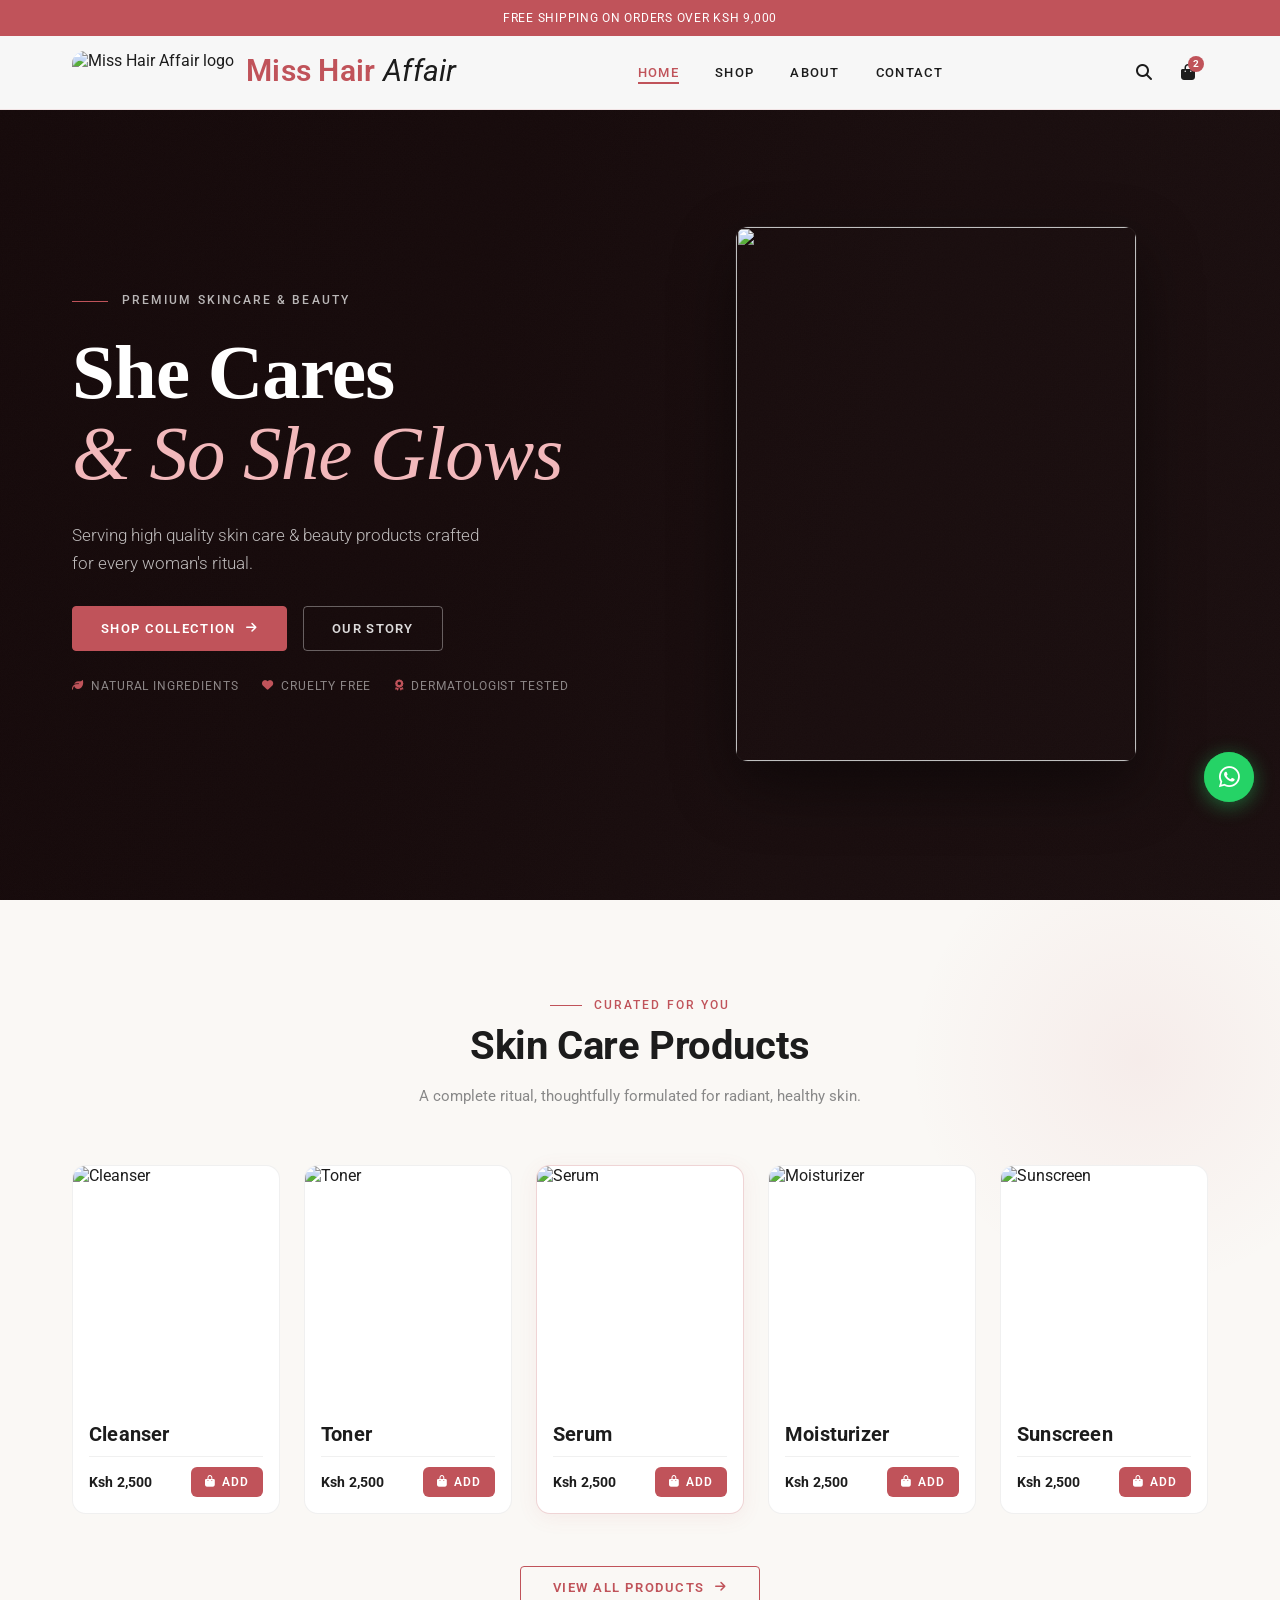
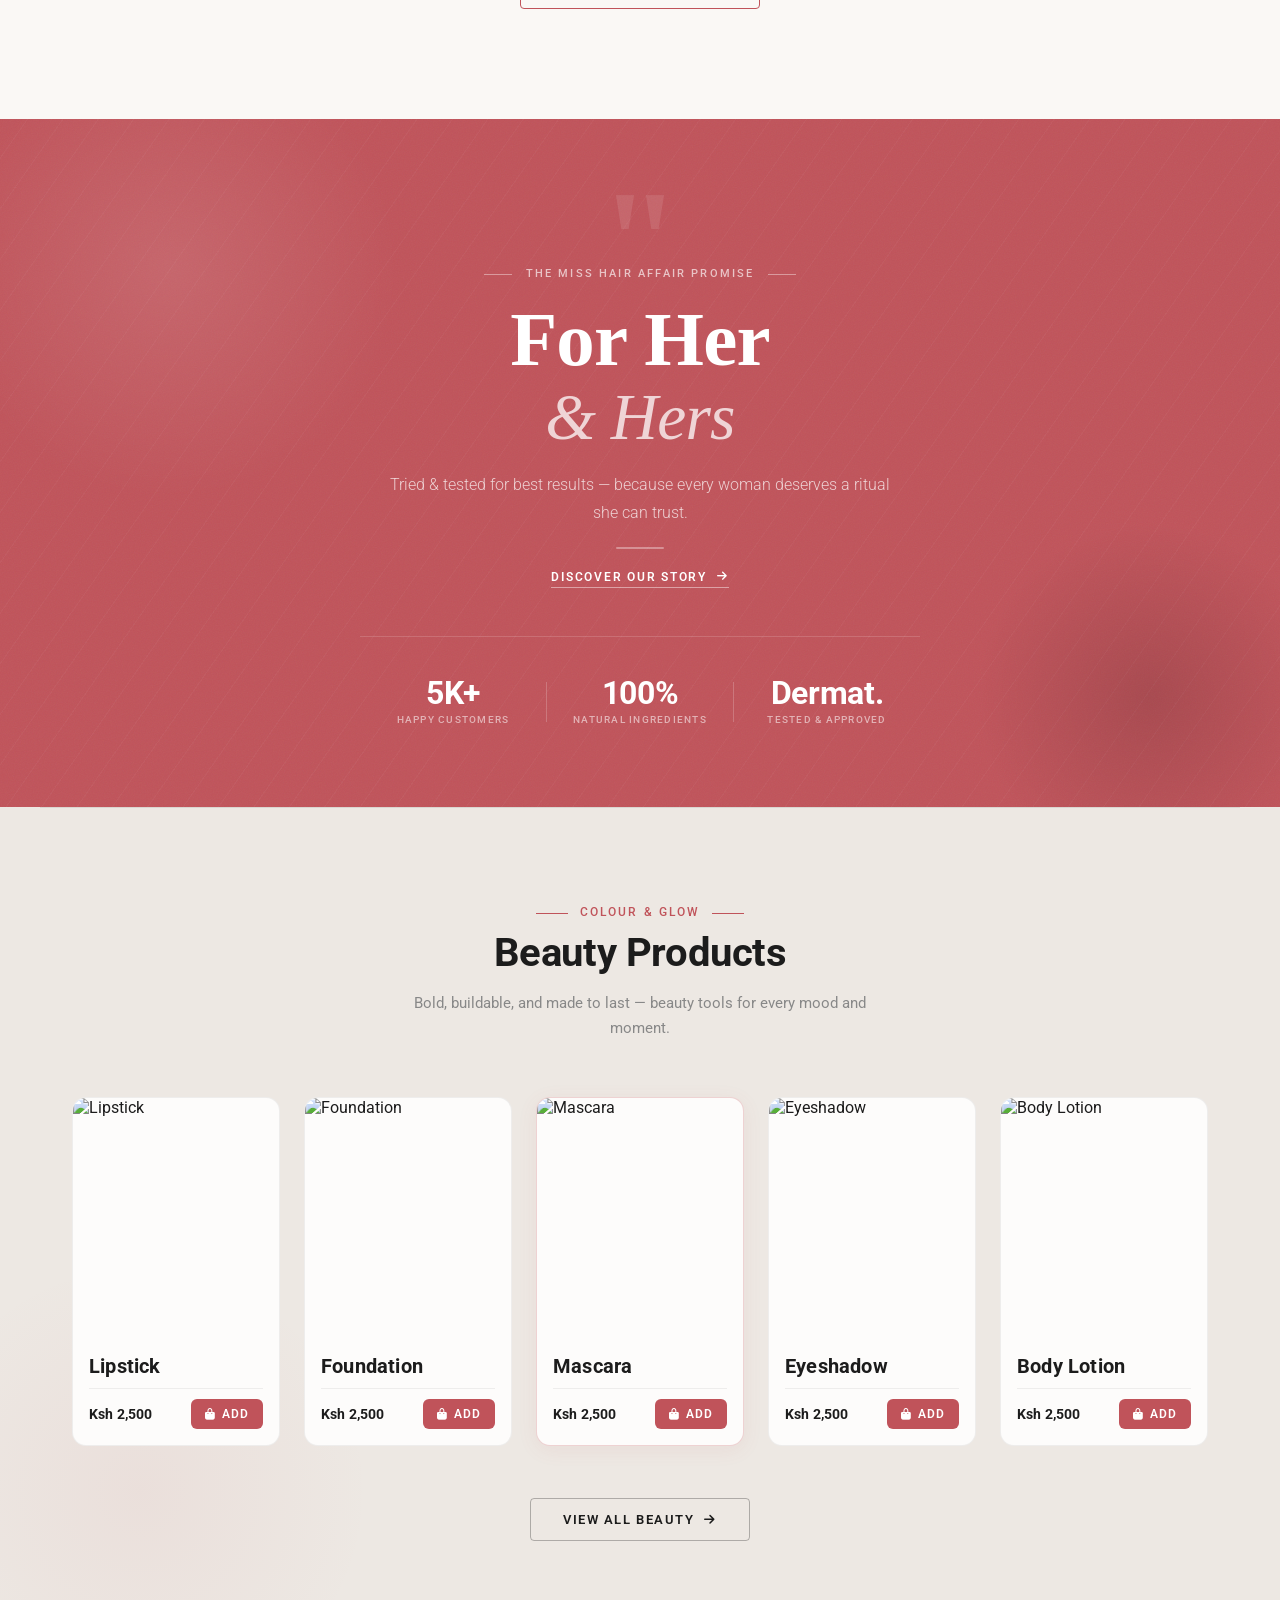
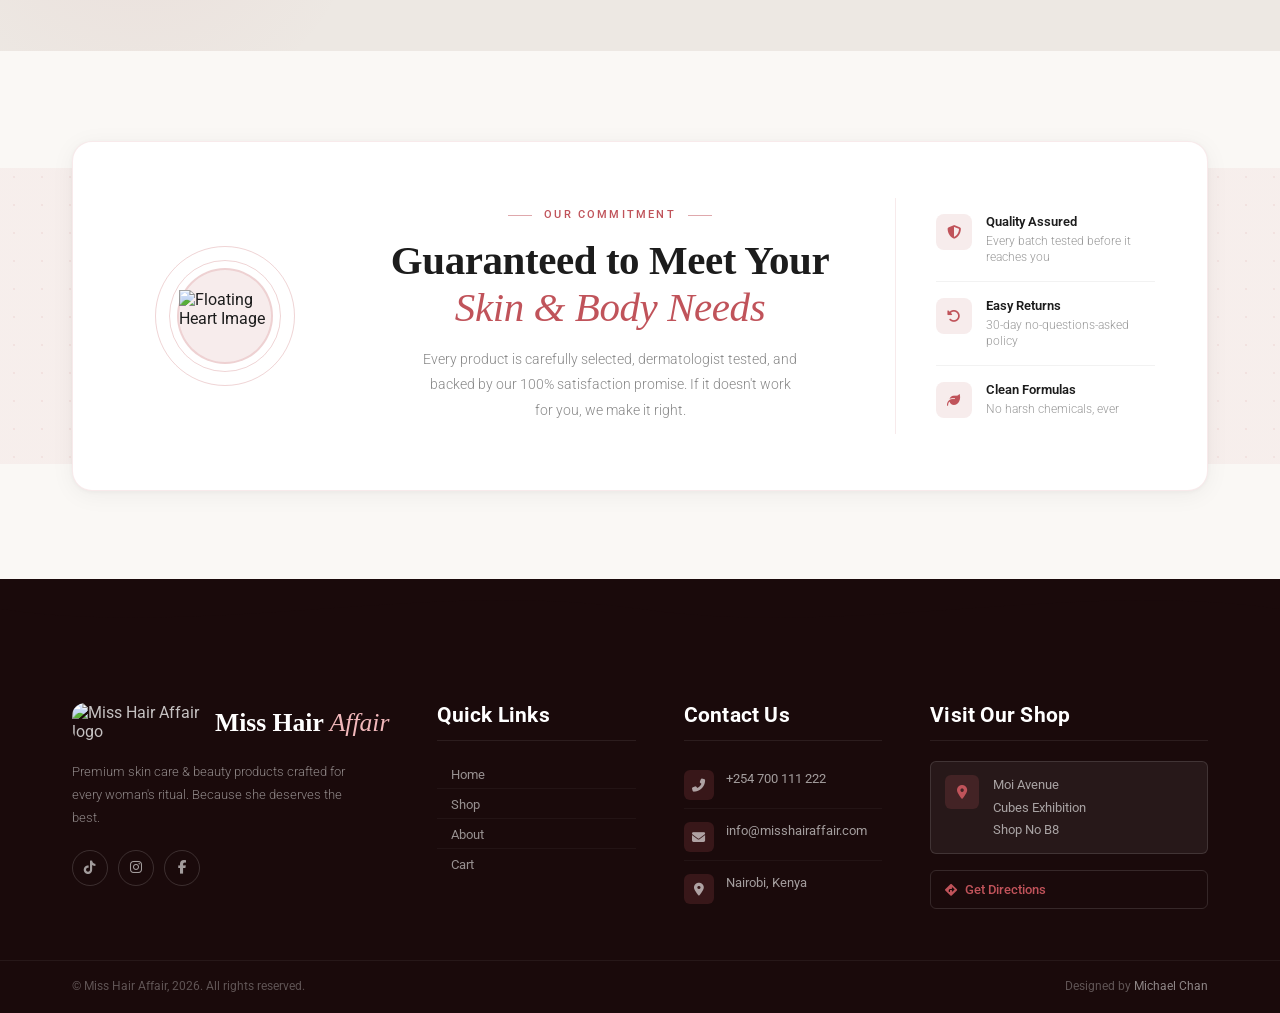
==== index.html @ 87bad4d5 "Add files via upload" ====
<!DOCTYPE html>
<html lang = "en">
	<head>
		<title> Miss Hair Affair </title>

		<meta charset = "UTF-8" />
		<meta name = "author" content = "Michael Chan" /> <!--date of creation; Mon, May 18, 2026-->
		<meta name = "viewport" content = "width=device-width,initial-scale=1,shrink-to-fit=no" />

		<!--browser icon-->
		<link	rel = "icon" 
				href = 'data:image/svg+xml,<svg xmlns="http://www.w3.org/2000/svg" viewBox="0 0 100 100"><text y=".9em" font-size="90">👸</text></svg>' />

		<!--custom css-->
		<link rel = "stylesheet" href = "css/style.css" />

		<!--font awesome link-->
        <link rel = "stylesheet" href = "https://cdnjs.cloudflare.com/ajax/libs/font-awesome/6.7.2/css/all.min.css" />

		<!--google font, Roboto-->
		<link rel = "preconnect" href = "https://fonts.googleapis.com" />
		<link rel = "preconnect" href = "https://fonts.gstatic.com" crossorigin />
		<link href = "https://fonts.googleapis.com/css2?family=Roboto:ital,wght@0,100..900;1,100..900&display=swap" rel = "stylesheet" />
	</head>

	<body>

		<!--header-->
    	<section class = "header" id = "site-header">
    		<!--announcement bar-->
      		<div class = "header-announcement">
        		<p> Free shipping on orders over Ksh 9,000 </p>
      		</div>
      		

      		<div class = "container">
        		<header class = "header-inner">

        			<!--logo-->
		          	<a href = "index.html" class = "logo" aria-label = "Miss Hair Affair — Home">
		            	<img src = "images/logo.jpg" alt = "Miss Hair Affair logo" class = "logo-img" />
		            	<span class = "logo-wordmark"> Miss Hair <em> Affair </em> </span>
		          	</a>
		          	<!--logo end-->

		          	<!--primary nav-->
		          	<nav class = "nav" id = "main-nav" aria-label = "Main navigation">
		          		<button class = "nav-close" id = "nav-close" aria-label = "Close menu">
							<i class = "fas fa-times"></i>
						</button>

		            	<a href = "index.html" class = "nav-link is-active"> Home </a>
		            	<a href = "shop.html" class = "nav-link"> Shop </a>
		            	<a href = "about.html" class = "nav-link"> About </a>
		            	<a href = "contact.html" class = "nav-link"> Contact </a>
		          	</nav>
		          	<!--primary nav end-->

		          	<!--actions-->
		          	<div class = "header-actions">
		            	<!--search toggle-->
		            	<button	class = "icon-btn search-toggle" 
		            			id = "search-toggle" 
		            			aria-label = "Open search" 
		            			aria-expanded = "false">
		              			<i class = "fas fa-search" id = "search-icon"></i>
		            	</button>

		            	<!--cart count-->
			            <a 	href = "cart.html" 
			            	class = "icon-btn cart-btn" 
			            	aria-label = "Shopping cart, 2 items">
			              	<i class = "fas fa-shopping-bag"></i>
			              	<span class = "cart-badge" aria-hidden = "true"> 2 </span>
			            </a>

			            <!--hamburger (mobile)-->
			            <button		class = "hamburger" 
			            			id = "hamburger" 
			            			aria-label = "Open menu" 
			            			aria-expanded = "false" 
			            			aria-controls = "main-nav">
			              		<span class = "hamburger-bar"></span>
			              		<span class = "hamburger-bar"></span>
			              		<span class = "hamburger-bar"></span>
			            </button>
		          	</div>
		          	<!--actions end-->

        		</header>
        	</div>

        	<!--search bar — slides down under the header bar-->
	      	<div class = "search-bar" id = "search-bar" aria-hidden = "true">
	        	<div class = "container">
	          		<div class = "search-bar--inner">
	            		<i class = "fas fa-search search-bar--icon"></i>
	            		
	            		<input	type = "search"
	              				id = "search-input"
	              				class = "search-bar--input"
	              				placeholder = "Search for products . . ."
	              				autocomplete = "off"
	              				aria-label = "Search products" />
	            		
	            		<button class = "search-bar--close" id = "search-close" aria-label = "Close search">
	              			<i class = "fas fa-times"></i>
	            		</button>
	          		</div>
	        	</div>
	      	</div>

      	</section>
      	<!--header end-->

      	<!--overlay for mobile nav-->
    	<div class = "nav-overlay" id = "nav-overlay" aria-hidden = "true"></div>

    	<!--banner-->
		<section class = "banner" aria-label = "Hero banner">
			
			<!--decorative background layers-->
		  	<div class = "banner-bg">
		    	<div class = "banner-bg-image" style = "background-image: url('../images/banner.jpg');"> </div>
		    	<div class = "banner-bg-overlay"></div>
		    	<div class = "banner-bg-grain"></div>
		  	</div>
		  	<!--decorative background layers end-->

		  	<div class = "container">
		    	<div class = "banner-inner">

		    		<!--text column-->
			      	<div class = "banner-content">

			      		<!--eyebrow label-->
			        	<p class = "banner-eyebrow">
			          		<span class = "banner-eyebrow-line"></span>
			          		Premium Skincare & Beauty
			        	</p>

			        	<!--main headline-->
			        	<h1 class = "banner-headline">
			          		<span class = "banner-headline-line"> She Cares </span>
			          		<em class = "banner-headline-line banner-headline-accent"> &amp; So She Glows </em>
			        	</h1>

			        	<!--sub-copy-->
			        	<p class = "banner-sub">
			          		Serving high quality skin care &amp; beauty products crafted for every woman's ritual.
			        	</p>

			        	<!--CTAs-->
				        <div class = "banner-actions">
				          	<a href = "shop.html" class = "btn btn--primary">
				            	Shop Collection
				            	<i class = "fas fa-arrow-right btn-icon"></i>
				          	</a>

				          	<a href = "about.html" class = "btn btn--ghost"> Our Story </a>
				        </div>

				        <!--trust strip-->
				        <div class = "banner-trust">
				          	<span> <i class = "fas fa-leaf"></i> Natural Ingredients </span>
				          	<span> <i class = "fas fa-heart"></i> Cruelty Free </span>
				          	<span> <i class = "fas fa-award"></i> Dermatologist Tested </span>
				        </div>

			      	</div>
			      	<!--text column end-->

			      	<!--image card column (decorative, hidden at small breakpoints)-->
			      	<div class = "banner-visual" aria-hidden = "true">
			        	<div class = "banner-image-card">
				          	<img src = "images/banner.jpg" alt = "" class = "banner-image-card-img" />
			        	</div>
			      	</div>
			      	<!--image card column end-->

		    	</div>
		    </div>

		</section>
		<!--banner end-->

		<!--skin care-->
		<section class = "skin-care">
		  	<div class = "container">

		  		<!--section header-->
		    	<div class = "section-header">
		      		<p class = "section-eyebrow">
		        		<span class = "section-eyebrow-line"></span>
		        		Curated for You
		      		</p>
		      		<h2 class = "section-title"> Skin Care Products </h2>
		      		<p class = "section-sub"> A complete ritual, thoughtfully formulated for radiant, healthy skin. </p>
		    	</div>
		    	<!--section header end-->

		    	<!--product grid-->
			    <div class = "skin-care-grid">

			    	<!--product 1-->
			    	<article class = "product-card">
			        	<div class = "product-card-image-wrap">
			          		<img src = "images/skin-care/cleanser.jpg" alt = "Cleanser" class = "product-card-img" loading = "lazy" />
			        	</div>

			        	<div class = "product-card-body">
			          		<h3 class = "product-card-name"> Cleanser </h3>
			          
			          		<div class = "product-card-footer">
			            		<span class = "product-card-price"> Ksh 2,500 </span>
			            		<button class = "product-card-add" aria-label = "Add Cleanser to cart">
			              			<i class = "fas fa-shopping-bag"></i>
			              			<span> Add </span>
			            		</button>
			          		</div>
			        	</div>
			      	</article>

			      	<!--product 2-->
			      	<article class = "product-card">
				        <div class = "product-card-image-wrap">
				          	<img src = "images/skin-care/toner.jpg" alt = "Toner" class = "product-card-img" loading = "lazy" />
				        </div>

				        <div class = "product-card-body"> 
				          	<h3 class = "product-card-name"> Toner </h3>
				          
				          	<div class = "product-card-footer">
				            	<span class = "product-card-price"> Ksh 2,500 </span>
				            	<button class = "product-card-add" aria-label = "Add Toner to cart">
				              		<i class = "fas fa-shopping-bag"></i>
				              		<span> Add </span>
				            	</button>
				          	</div>

				        </div>
			      	</article>

			      	<!--product 3-->
			      	<article class = "product-card product-card--featured">
				        <div class = "product-card-image-wrap">
				          	<img src = "images/skin-care/serum.jpg" alt = "Serum" class = "product-card-img" loading = "lazy" />
				        </div>
			        
				        <div class = "product-card-body">
				          	<h3 class = "product-card-name"> Serum </h3>
				          
				          	<div class = "product-card-footer">
				            	<span class = "product-card-price"> Ksh 2,500 </span>
				            	<button class = "product-card-add" aria-label = "Add Serum to cart">
				              		<i class = "fas fa-shopping-bag"></i>
				              		<span> Add </span>
				            	</button>
				          	</div>
				        </div>
			      	</article>

			      	<!--product 4-->
			      	<article class = "product-card">
				        <div class = "product-card-image-wrap">
				          	<img	src = "images/skin-care/moisturizer-2.jpg" 
				          			alt = "Moisturizer" 
				          			class = "product-card-img" 
				          			loading = "lazy" />
				        </div>
			        
				        <div class = "product-card-body">
				          	<h3 class = "product-card-name"> Moisturizer </h3>
				          
				          	<div class = "product-card-footer">
				            	<span class = "product-card-price"> Ksh 2,500 </span>
				            	<button class = "product-card-add" aria-label = "Add Moisturizer to cart">
				              		<i class = "fas fa-shopping-bag"></i>
				              		<span> Add </span>
				            	</button>
				          	</div>
				        </div>
			      	</article>

			      	<!--product 5-->
			      	<article class = "product-card">
				        <div class = "product-card-image-wrap">
				          	<img src = "images/skin-care/sunscreen.jpg" alt = "Sunscreen" class = "product-card-img" loading = "lazy" />
				        </div>
			        
				        <div class = "product-card-body">
				          	<h3 class = "product-card-name"> Sunscreen </h3>
				          
				          	<div class = "product-card-footer">
				            	<span class = "product-card-price"> Ksh 2,500 </span>
				            	<button class = "product-card-add" aria-label = "Add Sunscreen to cart">
				              		<i class = "fas fa-shopping-bag"></i>
				              		<span> Add </span>
				            	</button>
				          	</div>
				        </div>
			      	</article>

			    </div>
			    <!--product grid end-->

			    <!--view all CTA-->
			    <div class = "skin-care-footer">
			      	<a href = "shop.html" class = "btn-outline">
			        	View All Products
			        	<i class = "fas fa-arrow-right"></i>
			      	</a>
			    </div>

		  	</div>
		</section>
		<!--skin care end-->

		<!--campaign-->
		<section class = "campaign" aria-label = "Campaign strip">

			<!--decorative layers-->
		  	<div class = "campaign-bg" aria-hidden = "true">
		    	<div class = "campaign-bg-grain"></div>
		    	<div class = "campaign-bg-lines"></div>
		  	</div>
		  	<!--decorative layers end-->

		  	<div class = "container">
		    	<div class = "campaign-inner">

		    		<!--left decorative quote mark-->
			      	<span class = "campaign-mark" aria-hidden = "true">"</span>

			      	<!--centre content-->
			      	<div class = "campaign-content">
			        	<p class = "campaign-eyebrow">
			          		<span class = "campaign-eyebrow-dash"></span>
			          		The Miss Hair Affair Promise
			          		<span class = "campaign-eyebrow-dash"></span>
			        	</p>

			        	<h2 class = "campaign-headline">
			          		For Her <em> &amp; Hers </em>
			        	</h2>

			        	<p class = "campaign-sub">
			          		Tried &amp; tested for best results — because every woman deserves a ritual she can trust.
			        	</p>
			        
			        	<div class = "campaign-divider" aria-hidden = "true"></div>
			        	
			        	<a href = "about.html" class = "campaign-cta">
			          		Discover Our Story
			          		<i class = "fas fa-arrow-right"></i>
			        	</a>
			      	</div>

			      	<!--stat pills-->
			      	<div class = "campaign-stats" aria-label = "Brand highlights">
			        	<div class = "campaign-stat">
			          		<strong> 5K+ </strong>
			          		<span> Happy Customers </span>
			        	</div>

			        	<div class = "campaign-stat-divider" aria-hidden = "true"></div>
			        
				        <div class = "campaign-stat">
				          	<strong> 100% </strong>
				          	<span> Natural Ingredients </span>
				        </div>

			        	<div class = "campaign-stat-divider" aria-hidden = "true"></div>
			        
				        <div class = "campaign-stat">
				          	<strong> Dermat. </strong>
				          	<span> Tested &amp; Approved </span>
				        </div>
			      	</div>

		    	</div>
		    </div>

		</section>
		<!--campaign end-->

		<!--beauty-->
		<section class = "beauty" aria-label = "Beauty products">
		  	<div class = "container">

		  		<!--section header-->
			    <div class = "section-header">
			      	<p class = "section-eyebrow">
			        	<span class = "section-eyebrow-line"></span>
			        	Colour & Glow
			        	<span class = "section-eyebrow-line"></span>
			      	</p>
			      	<h2 class = "section-title"> Beauty Products </h2>
			      	<p class = "section-sub"> Bold, buildable, and made to last — beauty tools for every mood and moment. </p>
			    </div>
			    <!--section header end-->

			    <!--product grid-->
			    <div class = "beauty-grid">

			    	<!--product 1-->
			    	<article class = "product-card">
				        <div class = "product-card-image-wrap">
				          	<img src = "images/beauty/lipstick.png" alt = "Lipstick" class = "product-card-img" loading = "lazy" />
				        </div>
				        
				        <div class = "product-card-body">
				          	<h3 class = "product-card-name"> Lipstick </h3>
				          
				          	<div class = "product-card-footer">
				            	<span class = "product-card-price"> Ksh 2,500 </span>
				            	<button class = "product-card-add" aria-label = "Add Lipstick to cart">
				              		<i class = "fas fa-shopping-bag"></i>
				              		<span> Add </span>
				            	</button>
				          	</div>
				        </div>
			      	</article>

			      	<!--product 2-->
			      	<article class = "product-card">
						<div class = "product-card-image-wrap">
						  	<img src = "images/beauty/foundation.jpg" alt = "Foundation" class = "product-card-img" loading = "lazy" />
						</div>

						<div class = "product-card-body">
						  	<h3 class = "product-card-name"> Foundation </h3>
						  	
						  	<div class = "product-card-footer">
						    	<span class = "product-card-price"> Ksh 2,500 </span>
						    	<button class = "product-card-add" aria-label = "Add Foundation to cart">
						      		<i class = "fas fa-shopping-bag"></i>
						      		<span> Add </span>
						    	</button>
						  	</div>
						</div>
					</article>

					<!--product 3-->
					<article class = "product-card product-card--featured">
						<div class = "product-card-image-wrap">
						  	<img src = "images/beauty/mascara.jpg" alt = "Mascara" class = "product-card-img" loading = "lazy" />
						</div>

						<div class = "product-card-body">
						  	<h3 class = "product-card-name"> Mascara </h3>
						  
						  	<div class = "product-card-footer">
						    	<span class = "product-card-price"> Ksh 2,500 </span>
						    	<button class = "product-card-add" aria-label = "Add Mascara to cart">
						      		<i class = "fas fa-shopping-bag"></i>
						      		<span> Add </span>
						    	</button>
						  	</div>
						</div>
					</article>

					<!--product 4-->
					<article class = "product-card">
						<div class = "product-card-image-wrap">
						  	<img src = "images/beauty/eyeshadow.jpg" alt = "Eyeshadow" class = "product-card-img" loading = "lazy" />
						</div>

						<div class = "product-card-body">
						  	<h3 class="product-card-name">Eyeshadow</h3>
						  
						  	<div class = "product-card-footer">
						    	<span class = "product-card-price"> Ksh 2,500 </span>
						    	<button class = "product-card-add" aria-label = "Add Eyeshadow to cart">
						      		<i class = "fas fa-shopping-bag"></i>
						      		<span> Add </span>
						    	</button>
						  	</div>
						</div>
					</article>

					<!--product 5-->
					<article class = "product-card">
						<div class = "product-card-image-wrap">
						  	<img src = "images/beauty/lotion.jpg" alt = "Body Lotion" class = "product-card-img" loading = "lazy" />
						</div>

						<div class = "product-card-body">
						  	<h3 class = "product-card-name"> Body Lotion </h3>
						  
						  	<div class = "product-card-footer">
						    	<span class = "product-card-price"> Ksh 2,500 </span>
						    	<button class = "product-card-add" aria-label = "Add Body Lotion to cart">
						      		<i class = "fas fa-shopping-bag"></i>
						      		<span> Add </span>
						    	</button>
						  	</div>
						</div>
					</article>

			    </div>
			    <!--product grid end-->

			    <!--view all CTA-->
			    <div class = "beauty-footer">
			      	<a href = "shop.html" class = "btn-outline btn-outline--dark">
			        	View All Beauty
			        	<i class = "fas fa-arrow-right"></i>
			      	</a>
			    </div>

		  	</div>
		</section>
		<!--beauty end-->

		<!--guarantee-->
		<section class = "guarantee" aria-label = "Our guarantee">

			<!--decorative background-->
		  	<div class = "guarantee-bg" aria-hidden = "true"></div>

		  	<div class = "container">
			    <div class = "guarantee-inner">

			    	<!--left: icon badge-->
			      	<div class = "guarantee-badge" aria-hidden = "true">
			        	<div class = "guarantee-badge-ring guarantee-badge-ring--outer"></div>
			        	<div class = "guarantee-badge-ring guarantee-badge-ring--inner"></div>
			        	<div class = "guarantee-badge-icon">
			          		<img src = "images/heart.png" alt = "Floating Heart Image" />
			        	</div>
			      	</div>

			      	<!--centre: main promise-->
			      	<div class = "guarantee-content">
				        <p class = "guarantee-eyebrow">
				          	<span class = "guarantee-eyebrow-dash"></span>
				          	Our Commitment
				          	<span class = "guarantee-eyebrow-dash"></span>
				        </p>
				        <h2 class = "guarantee-headline">
				          	Guaranteed to Meet Your <br />
				          	<em> Skin &amp; Body Needs </em>
				        </h2>
				        <p class = "guarantee-sub">
				          	Every product is carefully selected, dermatologist tested, and backed by our
				          	100% satisfaction promise. If it doesn't work for you, we make it right.
				        </p>
			      	</div>

			      	<!--right: trust pillars-->
			      	<div class = "guarantee-pillars" aria-label = "Guarantee pillars">
				        <div class = "guarantee-pillar">
				          	<div class = "guarantee-pillar-icon">
				            	<i class = "fas fa-shield-alt"></i>
				          	</div>
				          
				          	<div class = "guarantee-pillar-text">
				            	<strong> Quality Assured </strong>
				            	<span> Every batch tested before it reaches you </span>
				          	</div>
				        </div>

				        <div class = "guarantee-pillar">
				          	<div class = "guarantee-pillar-icon">
				            	<i class = "fas fa-undo-alt"></i>
				          	</div>
				          
				          	<div class = "guarantee-pillar-text">
				            	<strong> Easy Returns </strong>
				            	<span> 30-day no-questions-asked policy </span>
				          	</div>
				        </div>

				        <div class = "guarantee-pillar">
				          	<div class = "guarantee-pillar-icon">
				            	<i class = "fas fa-leaf"></i>
				          	</div>
				          
				          	<div class = "guarantee-pillar-text">
				            	<strong> Clean Formulas </strong>
				            	<span> No harsh chemicals, ever </span>
				          	</div>
				        </div>
			      	</div>

			    </div>
			</div>

		</section>
		<!--guarantee end-->

		<!--footer-->
		<footer class = "footer" aria-label = "Site footer">

			<!--top wave divider-->
		  	<div class = "footer-wave" aria-hidden = "true">
		    	<svg 	viewBox = "0 0 1440 60" 
		    			preserveAspectRatio = "none" 
		    			xmlns = "http://www.w3.org/2000/svg">
		      		<path d = "M0,30 C240,60 480,0 720,30 C960,60 1200,0 1440,30 L1440,60 L0,60 Z" fill = "#1a0a0b" />
		    	</svg>
		  	</div>

		  	<!--footer main-->
		  	<div class = "footer-main">
		    	<div class = "container">
		      		<div class = "footer-grid">

		      			<!--column 1: brand-->
				        <div class = "footer-col footer-col--brand">
				          	<a href = "index.html" class = "footer-logo" aria-label = "Miss Hair Affair — Home">
				            	<img src = "images/logo.jpg" alt = "Miss Hair Affair logo" class = "footer-logo-img" />
				            	<span class = "footer-logo-wordmark"> Miss Hair <em> Affair </em> </span>
				          	</a>

				          	<p class = "footer-brand-desc">
				            	Premium skin care &amp; beauty products crafted for every woman's ritual. Because she deserves the best.
				          	</p>

				          	<!--social icons-->
				          	<div class = "footer-socials" aria-label = "Social media links">
				            	<a href = "" class = "footer-social-btn" aria-label = "TikTok">
				              		<i class = "fab fa-tiktok"></i>
				            	</a>
				            	<a href = "" class = "footer-social-btn" aria-label = "Instagram">
				              		<i class = "fab fa-instagram"></i>
				            	</a>
				            	<a href = "" class = "footer-social-btn" aria-label = "Facebook">
				              		<i class = "fab fa-facebook-f"></i>
				            	</a>
				          	</div>
				        </div>

				        <!--column 2: quick links-->
				        <div class = "footer-col">
				          	<h3 class = "footer-col-title"> Quick Links </h3>
				          
				          	<nav class = "footer-links" aria-label = "Footer navigation">
					            <a href = "index.html" class = "footer-link">
					              	<i class = "fas fa-chevron-right"></i> Home
					            </a>
					            <a href = "shop.html" class = "footer-link">
					              	<i class = "fas fa-chevron-right"></i> Shop
					            </a>
					            <a href = "about.html" class = "footer-link">
					              	<i class = "fas fa-chevron-right"></i> About
					            </a>
					            <a href = "cart.html" class = "footer-link">
					              	<i class = "fas fa-chevron-right"></i> Cart
					            </a>
				          	</nav>
				        </div>

				        <!--column 3: contact-->
				        <div class = "footer-col">
				          	<h3 class = "footer-col-title"> Contact Us </h3>
				          
				          	<ul class = "footer-contact" aria-label = "Contact details">
				            	<li class = "footer-contact-item">
				              		<span class = "footer-contact-icon" aria-hidden = "true">
				                		<i class = "fas fa-phone-alt"></i>
				              		</span>
				              		<a href = "tel:+254700111222"> +254 700 111 222 </a>
				            	</li>

				            	<li class = "footer-contact-item">
				              		<span class = "footer-contact-icon" aria-hidden = "true">
				                		<i class = "fas fa-envelope"></i>
				              		</span>
				              		<a href = "mailto:info@misshairaffair.com"> info@misshairaffair.com </a>
				            	</li>

				            	<li class = "footer-contact-item">
				              		<span class = "footer-contact-icon" aria-hidden = "true">
				                		<i class = "fas fa-map-marker-alt"></i>
				              		</span>
				              		<span> Nairobi, Kenya </span>
				            	</li>
				          	</ul>
				        </div>

				        <!--column 4: visit our shop-->
						<div class = "footer-col">
						  	<h3 class = "footer-col-title"> Visit Our Shop </h3>

						  	<div class = "footer-location">
						    	<span class = "footer-location-icon" aria-hidden = "true">
						      		<i class = "fas fa-map-marker-alt"></i>
						    	</span>

						    	<address class = "footer-location-address">
						      		Moi Avenue<br />
						      		Cubes Exhibition<br />
						      		Shop No B8
						    	</address>
						  	</div>

						  	<a	href = "https://maps.google.com/?q=Cubes+Exhibition+Moi+Avenue+Nairobi"
						    	class = "footer-location-link"
						    	target = "_blank"
						    	rel = "noopener noreferrer">
						    	<i class = "fas fa-directions"></i> Get Directions
						  	</a>
						</div>

		      		</div>
		      	</div>
		    </div>
		    <!--footer main end-->

		    <!--bottom bar-->
		  	<div class = "footer-bottom">
			    <div class = "container">
			      	<div class = "footer-bottom-inner">
			        	<p class = "footer-copy">
			          		&copy; Miss Hair Affair, <span id = "year"></span>. All rights reserved.
			        	</p>
			        	
			        	<p class = "footer-designer">
			          		Designed by <a href = ""> Michael Chan </a>
			        	</p>
			      	</div>
			    </div>
		  	</div>

		</footer>
		<!--footer end-->

		<!--whatsapp chat-->
		<a	href = "https://wa.me/254700111222"
			class = "whatsapp-btn"
			id = "whatsappBtn"
			target = "_blank"
			rel = "noopener noreferrer"
			aria-label = "Chat with us on WhatsApp"
			title = "Chat on WhatsApp">
			<i class = "fab fa-whatsapp"></i>
		</a>

		<!--back to top-->
		<button class = "back-to-top" id = "backToTop" aria-label = "Back to top" title = "Back to top">
		  	<i class = "fas fa-chevron-up"></i>
		  	<svg 	class = "back-to-top-ring" 
		  			viewBox = "0 0 44 44" 
		  			aria-hidden="true">
		    		<circle cx = "22" cy = "22" r = "20" />
		  	</svg>
		</button>

		<!--javascript-->
		<script src = "js/script.js"></script>
		<!--javascript end-->

	</body>
</html>
---- css/style.css ----
/*

Theme: Miss Hair Affair;
Author: Michael Chan;
Date of Creation: Mon, May 18, 2026;

*/

/* all pages */

:root
{
	/* brand colors */
    --clr-rose:        #C0535A;      /* primary accent */
	--clr-rose-deep:   #8B2E34;      /* hover / dark variant */
	--clr-rose-blush:  #F7ECEC;      /* soft tint */
	--clr-cream:       #FAF8F5;      /* page background */
	--clr-dark:        #1C1C1C;      /* primary text */
	--clr-mid:         #6B6B6B;      /* secondary text */
	--clr-white:       #FFFFFF;

	/* header */
	--header-announcement-h: 36px;
	--header-bar-h:           72px;
	--header-total-h:         calc(var(--header-announcement-h) + var(--header-bar-h));

	/* layout */
	--container-max:   1200px;
	--radius:          6px;

	/* typography */
	--font-body:    "Roboto", system-ui, sans-serif;

	/* transitions */
	--ease: cubic-bezier(.4, 0, .2, 1);
}

*, *::before, *::after 
{
  	margin: 0;
  	padding: 0;
  	box-sizing: border-box;
}

html 
{
	scroll-behavior: smooth;
  	font-size: 16px;
}

body 
{
  	font-family: var(--font-body);
  	background: var(--clr-cream);
  	color: var(--clr-dark);
  	-webkit-font-smoothing: antialiased;
  	min-height: 100vh;
}

body.no-scroll 
{ 
	overflow: hidden; 
}

a 
{ 
	text-decoration: none; 
	color: inherit; 
}

button 
{ 
	background: none; 
	border: none; 
	cursor: pointer; 
}

img 
{ 
	display: block; 
	max-width: 100%; 
}

.container 
{
  	max-width: var(--container-max);
  	margin: 0 auto;
  	padding: 0 32px;
  	width: 100%;
}

p
{
    max-width: 1000px;
    text-align: left;
    margin: 10px auto;
    line-height: 1.7;
}

/* all pages end */

/* announcement bar */

.header-announcement 
{
  	background: var(--clr-rose);
  	color: var(--clr-white);
  	height: var(--header-announcement-h);
  	display: flex;
  	align-items: center;
  	justify-content: center;
  	overflow: hidden;
  	transition: height .35s var(--ease), opacity .35s var(--ease);
}

.header-announcement p 
{
  	font-family: var(--font-body);
  	font-size: .78rem;
  	font-weight: 400;
  	letter-spacing: .06em;
  	text-transform: uppercase;
  	text-align: center;
  	margin: 0;
  	max-width: 100%;
  	line-height: 1;
}

.header-announcement strong 
{
  	font-weight: 600;
  	letter-spacing: .08em;
}

/* announcement bar end */

/* header */

.header 
{
  	position: fixed;
  	top: 0;
  	left: 0;
  	width: 100%;
  	z-index: 100;
  	background: rgba(255, 255, 255, .97);
  	backdrop-filter: blur(12px);
  	-webkit-backdrop-filter: blur(12px);
  	border-bottom: 1px solid rgba(192, 83, 90, .12);
  	transition: box-shadow .35s var(--ease), background .35s var(--ease);
}

/* scrolled state — shrink announcement bar, deepen shadow */
.header--scrolled .header-announcement 
{
  	height: 0;
  	opacity: 0;
  	pointer-events: none;
}

.header--scrolled 
{
  	box-shadow: 0 4px 32px rgba(0, 0, 0, .08);
  	background: rgba(255, 255, 255, .98);
}

/* header inner */
.header-inner 
{
  	display: flex;
  	align-items: center;
  	justify-content: space-between;
  	height: var(--header-bar-h);
  	gap: 24px;
}

/* logo */
.logo 
{
  	display: flex;
  	align-items: center;
  	gap: 12px;
  	flex-shrink: 0;
  	transition: opacity .2s;
}

.logo:hover 
{ 
	opacity: .82; 
}

.logo-img 
{
  	height: 42px;
  	width: auto;
  	object-fit: contain;
  	border-radius: 13px;
}

.logo-wordmark 
{
  	font-size: 1.85rem;
  	font-weight: 600;
  	color: var(--clr-rose);
  	letter-spacing: .01em;
  	line-height: 1;
  	white-space: nowrap;
}

.logo-wordmark em 
{
  	font-style: italic;
  	font-weight: 400;
  	color: var(--clr-dark);
}

/* primary nav */
.nav 
{
  	display: flex;
  	align-items: center;
  	gap: 8px;
}

.nav-link 
{
  	font-family: var(--font-body);
  	font-size: .82rem;
  	font-weight: 500;
  	letter-spacing: .1em;
  	text-transform: uppercase;
  	color: var(--clr-dark);
  	padding: 6px 14px;
  	border-radius: var(--radius);
  	position: relative;
  	transition: color .2s var(--ease), background .2s var(--ease);
}

/* animated underline */
.nav-link::after 
{
  	content: "";
  	position: absolute;
  	bottom: 2px;
  	left: 14px;
  	right: 14px;
  	height: 1.5px;
  	background: var(--clr-rose);
  	transform: scaleX(0);
  	transform-origin: left;
  	transition: transform .25s var(--ease);
}

.nav-link:hover 
{
  	color: var(--clr-rose);
}

.nav-link:hover::after 
{
  	transform: scaleX(1);
}

.nav-close
{
    display: none;
}

.nav-link.is-active 
{
    color: var(--clr-rose);
}

.nav-link.is-active::after 
{
    transform: scaleX(1);
}

/* header actions (icons) */
.header-actions 
{
  	display: flex;
  	align-items: center;
  	gap: 4px;
  	flex-shrink: 0;
}

.icon-btn 
{
  	width: 40px;
  	height: 40px;
  	display: flex;
  	align-items: center;
  	justify-content: center;
  	border-radius: 50%;
  	color: var(--clr-dark);
  	font-size: 1rem;
  	transition: background .2s var(--ease), color .2s var(--ease), transform .15s var(--ease);
  	position: relative;
}

.icon-btn:hover 
{
  	background: var(--clr-rose-blush);
  	color: var(--clr-rose);
  	transform: translateY(-1px);
}

/* cart badge */
.cart-badge 
{
  	position: absolute;
  	top: 4px;
  	right: 4px;
  	background: var(--clr-rose);
  	color: var(--clr-white);
  	font-size: .6rem;
  	font-weight: 700;
  	line-height: 1;
  	min-width: 16px;
  	height: 16px;
  	border-radius: 8px;
  	display: flex;
  	align-items: center;
  	justify-content: center;
  	padding: 0 4px;
  	pointer-events: none;
  	animation: badgePop .3s var(--ease) both;
}

@keyframes badgePop 
{
  	0%   
  	{ 
  		transform: scale(0); 
  	}

  	70%  
  	{ 
  		transform: scale(1.15); 
  	}

  	100% 
  	{ 
  		transform: scale(1); 
  	}
}

/* hamburger (mobile only - hidden on desktop) */
.hamburger 
{
  	display: none;
  	flex-direction: column;
  	justify-content: center;
  	align-items: center;
  	width: 40px;
  	height: 40px;
  	gap: 5px;
  	border-radius: 50%;
  	transition: background .2s;
}

.hamburger:hover 
{ 
	background: var(--clr-rose-blush); 
}

.hamburger-bar 
{
  	display: block;
  	width: 22px;
  	height: 2px;
  	background: var(--clr-dark);
  	border-radius: 2px;
  	transition: transform .3s var(--ease), opacity .2s, width .3s var(--ease);
  	transform-origin: center;
}

/* animated "X" state */
.hamburger.is-open .hamburger-bar:nth-child(1) 
{
  	transform: translateY(7px) rotate(45deg);
}

.hamburger.is-open .hamburger-bar:nth-child(2) 
{
  	opacity: 0;
  	width: 0;
}

.hamburger.is-open .hamburger-bar:nth-child(3) 
{
  	transform: translateY(-7px) rotate(-45deg);
}

/* search bar (slides down from header) */
.search-bar 
{
  	overflow: hidden;
  	max-height: 0;
  	opacity: 0;
  	border-top: 1px solid transparent;
  	transition: max-height .35s var(--ease), opacity .3s var(--ease), border-color .3s;
  	background: var(--clr-white);
}

.search-bar--open 
{
  	max-height: 72px;
  	opacity: 1;
  	border-top-color: rgba(192, 83, 90, .12);
}

.search-bar--inner 
{
  	display: flex;
  	align-items: center;
  	gap: 12px;
  	height: 60px;
}

.search-bar--icon 
{
  	color: var(--clr-mid);
  	font-size: .9rem;
  	flex-shrink: 0;
}

.search-bar--input 
{
  	flex: 1;
  	border: none;
  	outline: none;
  	background: transparent;
  	font-family: var(--font-body);
  	font-size: 1rem;
  	color: var(--clr-dark);
  	caret-color: var(--clr-rose);
}

.search-bar--input::placeholder 
{ 
	color: #b0b0b0; 
}

/* remove default browser search cancel button */
.search-bar--input::-webkit-search-cancel-button 
{ 
	display: none; 
}

.search-bar--close 
{
  	width: 32px;
  	height: 32px;
  	border-radius: 50%;
  	display: flex;
  	align-items: center;
  	justify-content: center;
  	color: var(--clr-mid);
  	font-size: .85rem;
  	flex-shrink: 0;
  	transition: background .2s, color .2s;
}

.search-bar--close:hover 
{
  	background: var(--clr-rose-blush);
  	color: var(--clr-rose);
}

/* mobile overlay */
.nav-overlay 
{
  	display: none;
  	position: fixed;
  	inset: 0;
  	background: rgba(28, 28, 28, .45);
  	backdrop-filter: blur(2px);
  	z-index: 99;
  	opacity: 0;
  	transition: opacity .3s var(--ease);
}

.nav-overlay.is-visible 
{
  	opacity: 1;
  	pointer-events: auto;
}

/* header end */

/* header responsive */

@media (max-width: 768px) 
{
  	.container 
  	{ 
  		padding: 0 20px; 
  	}

  	/* announcement */
  	.header-announcement p 
  	{ 
  		font-size: .72rem; 
  	}

  	/* show hamburger */
  	.hamburger 
  	{ 
  		display: flex; 
  	}

  	/* overlay: switch from display:none to block so opacity transition works */
  	.nav-overlay 
  	{
    	display: block;
    	pointer-events: none;   /* non-interactive until .is-visible */
  	}

  	.nav-overlay.is-visible 
  	{ 
  		pointer-events: auto; 
  	}

  	/* nav becomes a slide-in drawer */
  	.nav 
	{
	    position: fixed;
	    top: 0;
	    right: 0;
	    height: 50vh;                       
	    width: min(340px, 85vw);             
	    background: var(--clr-white);
	    flex-direction: column;
	    align-items: flex-start;
	    justify-content: flex-start;
	    padding: 24px 32px 32px;
	    gap: 4px;
	    z-index: 100;
	    box-shadow: -8px 0 40px rgba(0,0,0,.12);
	    transform: translateX(110%);
	    transition: transform .4s var(--ease);
	    border-radius: 0;                    
	}

  	.nav--open 
  	{
    	transform: translateX(0);
  	}

  	/* close × at top-right of nav drawer */
    .nav-close
    {
        display: flex;
        align-items: center;
        justify-content: center;
        align-self: flex-end;
        width: 36px;
        height: 36px;
        border: none;
        background: transparent;
        color: var(--clr-rose);
        font-size: 1.3rem;
        cursor: pointer;
        margin-bottom: 8px;
        border-radius: 50%;
        transition: background .2s;
    }

    .nav-close:hover
    {
        background: rgba(192, 83, 90, .08);
    }

  	.nav-link 
  	{
    	font-size: .9rem;
    	padding: 12px 0;
    	width: 100%;
    	border-bottom: 1px solid rgba(192, 83, 90, .1);
    	border-radius: 0;
    	letter-spacing: .08em;
    	transition: color .2s, padding-left .2s var(--ease);
  	}
  
  	.nav-link::after 
  	{ 	
  		display: none; 
  	}
  
  	.nav-link:hover 
  	{
    	color: var(--clr-rose);
    	background: transparent;
    	padding-left: 8px;
  	}

  	/* logo */
  	.logo-wordmark 
  	{ 
  		font-size: 1.6rem; 
  	}
  	
  	.logo-img 
  	{ 
  		height: 36px; 
  	}
}

@media (max-width: 480px) 
{
  	:root 
  	{
    	--header-announcement-h: 30px;
    	--header-bar-h: 62px;
  	}

  	.container 
  	{ 
  		padding: 0 16px; 
  	}

  	.header-announcement p 
  	{
    	font-size: .65rem;
    	letter-spacing: .04em;
  	}

  	.logo-wordmark 
  	{ 
  		font-size: 1.4rem; 
  	}
  	
  	.logo-img 
  	{ 
  		height: 30px; 
  	}
  	
  	.logo 
  	{ 
  		gap: 8px; 
  	}

  	/* hide search icon only (not cart or hamburger) */
  	.search-toggle 
  	{
    	display: none;
  	}

  	.header-actions 
  	{ 
  		gap: 2px; 
  	}

  	/* full-width drawer on small screens */
  	.nav 
	{
	    width: 80vw;
	    padding: 24px 24px 32px;           
	    border-left: none;
	    border-radius: 0;
	}

  	.nav-link 
  	{ 
  		font-size: .85rem; 
  		padding: 14px 0; 
  	}
}

/* header responsive end */

/* banner */

.banner 
{
  	position: relative;
  	min-height: 100vh;
  	display: flex;
  	align-items: center;
  	
  	/* push content below the fixed header */
  	padding-top: var(--header-total-h, 108px);
  	overflow: hidden;
  	background: #1a0e0f; /* deep fallback while image loads */
}

/* background layers */
.banner-bg 
{
  	position: absolute;
  	inset: 0;
  	z-index: 0;
}

/* photo layer */
.banner-bg-image 
{
  	position: absolute;
  	inset: 0;
  	background-size: cover;
  	background-position: center 30%;
  	background-repeat: no-repeat;
  	
  	/* subtle ken burns drift */
  	animation: bannerDrift 18s ease-in-out infinite alternate;
}

@keyframes bannerDrift 
{
  	from 
  	{ 
  		transform: scale(1);     
  		background-position: center 30%; 
  	}

  	to   
  	{ 
  		transform: scale(1.04); 
  		background-position: center 36%; 
  	}
}

/* gradient overlay: dark on left for text legibility, fades right */
.banner-bg-overlay 
{
  	position: absolute;
  	inset: 0;
  	background:
	    linear-gradient(
      	105deg,
      	rgba(20, 8, 9, .82)  0%,
      	rgba(20, 8, 9, .65)  38%,
      	rgba(20, 8, 9, .18)  65%,
      	rgba(20, 8, 9, .04) 100%
    	);
}

/* grain texture for depth */
.banner-bg-grain 
{
  	position: absolute;
  	inset: 0;
  	background-image: url("data:image/svg+xml,%3Csvg viewBox='0 0 200 200' xmlns='http://www.w3.org/2000/svg'%3E%3Cfilter id='n'%3E%3CfeTurbulence type='fractalNoise' baseFrequency='0.75' numOctaves='4' stitchTiles='stitch'/%3E%3C/filter%3E%3Crect width='100%25' height='100%25' filter='url(%23n)' opacity='0.04'/%3E%3C/svg%3E");
  	background-size: 180px;
  	opacity: .5;
  	pointer-events: none;
}

/* inner layout - two columns */
.banner-inner 
{
  	position: relative;
  	z-index: 2;
  	display: grid;
  	grid-template-columns: 1fr 1fr;
  	align-items: center;
  	gap: 48px;
  	padding: 80px 0 100px;
  	width: 100%;
}

/* left column - text content */
.banner-content 
{
  	display: flex;
  	flex-direction: column;
  	gap: 28px;
  	
  	/* entrance animation */
  	animation: fadeUp .9s var(--ease, cubic-bezier(.4,0,.2,1)) both;
}

@keyframes fadeUp 
{
  	from 
  	{ 
  		opacity: 0; 
  		transform: translateY(28px); 
  	}

  	to   
  	{ 
  		opacity: 1; 
  		transform: translateY(0); 
  	}
}

/* eyebrow */
.banner-eyebrow 
{
  	display: flex;
  	align-items: center;
  	gap: 14px;
  	font-family: var(--font-body, "DM Sans", sans-serif);
  	font-size: .72rem;
  	font-weight: 500;
  	letter-spacing: .18em;
  	text-transform: uppercase;
  	color: rgba(255, 255, 255, .7);
  	animation: fadeUp .9s .15s var(--ease) both;
  	margin: 0;
  	max-width: none;
  	text-align: left;
  	line-height: 1;
}

.banner-eyebrow-line 
{
  	display: block;
  	width: 36px;
  	height: 1px;
  	background: var(--clr-rose, #C0535A);
  	flex-shrink: 0;
}

/* headline */
.banner-headline 
{
  	font-family: var(--font-display, "Cormorant Garamond", serif);
  	font-size: clamp(3rem, 6vw, 5.5rem);
  	font-weight: 700;
  	line-height: 1.0;
  	color: var(--clr-white, #fff);
  	letter-spacing: -.01em;
  	display: flex;
  	flex-direction: column;
  	gap: 4px;
  	animation: fadeUp .9s .25s var(--ease) both;
}

.banner-headline-line 
{
  	display: block;
}

.banner-headline-accent 
{
  	font-style: italic;
  	font-weight: 400;
  	color: #f2b8bb; /* soft rose — readable against dark */
}

/* sub-copy */
.banner-sub 
{
  	font-family: var(--font-body, "Roboto", sans-serif);
  	font-size: 1.05rem;
  	font-weight: 300;
  	line-height: 1.7;
  	color: rgba(255, 255, 255, .72);
  	max-width: 420px;
  	margin: 0;
  	text-align: left;
  	animation: fadeUp .9s .35s var(--ease) both;
}

/* CTA buttons */
.banner-actions 
{
  	display: flex;
  	align-items: center;
  	gap: 16px;
  	flex-wrap: wrap;
  	animation: fadeUp .9s .45s var(--ease) both;
}

.btn 
{
  	display: inline-flex;
  	align-items: center;
  	gap: 10px;
  	font-family: var(--font-body, "Roboto", sans-serif);
  	font-size: .82rem;
  	font-weight: 600;
  	letter-spacing: .1em;
  	text-transform: uppercase;
  	text-decoration: none;
  	padding: 14px 28px;
  	border-radius: 4px;
  	border: 1.5px solid transparent;
  	transition: background .25s var(--ease), color .25s var(--ease),
              	border-color .25s var(--ease), transform .18s var(--ease),
              	box-shadow .25s var(--ease);
  	white-space: nowrap;
}

.btn--primary 
{
  	background: var(--clr-rose, #C0535A);
  	color: var(--clr-white, #fff);
  	border-color: var(--clr-rose, #C0535A);
}

.btn--primary:hover 
{
  	background: var(--clr-rose-deep, #8B2E34);
  	border-color: var(--clr-rose-deep, #8B2E34);
  	transform: translateY(-2px);
  	box-shadow: 0 8px 24px rgba(192, 83, 90, .35);
}

.btn--ghost 
{
  	background: transparent;
  	color: rgba(255, 255, 255, .85);
  	border-color: rgba(255, 255, 255, .35);
}

.btn--ghost:hover 
{
  	background: rgba(255, 255, 255, .08);
  	border-color: rgba(255, 255, 255, .7);
  	color: var(--clr-white, #fff);
  	transform: translateY(-2px);
}

.btn-icon 
{
  	font-size: .75rem;
  	transition: transform .2s var(--ease);
}

.btn--primary:hover .btn-icon 
{
  	transform: translateX(4px);
}

/* trust strip */
.banner-trust 
{
  	display: flex;
  	align-items: center;
  	gap: 24px;
  	flex-wrap: wrap;
  	animation: fadeUp .9s .55s var(--ease) both;
}

.banner-trust span 
{
  	display: flex;
  	align-items: center;
  	gap: 7px;
  	font-family: var(--font-body, "Roboto", sans-serif);
  	font-size: .72rem;
  	font-weight: 400;
  	letter-spacing: .08em;
  	text-transform: uppercase;
  	color: rgba(255, 255, 255, .5);
}

.banner-trust i 
{
  	color: var(--clr-rose, #C0535A);
  	font-size: .7rem;
}

/* right column - image card */
.banner-visual 
{
  	position: relative;
  	display: flex;
  	justify-content: center;
  	align-items: flex-end;
  	animation: fadeUp .9s .3s var(--ease) both;
}

.banner-image-card 
{
  	position: relative;
  	width: 100%;
  	max-width: 400px;
  	aspect-ratio: 3 / 4;
  	border-radius: 12px;
  	overflow: hidden;
  	box-shadow:
	    0 24px 64px rgba(0, 0, 0, .45),
    	0 0 0 1px rgba(255, 255, 255, .06);
}

.banner-image-card-img 
{
  	width: 100%;
  	height: 100%;
  	object-fit: cover;
  	object-position: center top;
  	display: block;
  	transition: transform .6s var(--ease);
}

.banner-image-card:hover .banner-image-card-img 
{
  	transform: scale(1.04);
}

/* tag overlay at bottom of card */
.banner-image-card-tag 
{
  	position: absolute;
  	bottom: 0;
  	left: 0;
  	right: 0;
  	padding: 32px 20px 20px;
  	background: linear-gradient(to top, rgba(20,8,9,.75) 0%, transparent 100%);
  	display: flex;
  	flex-direction: column;
  	gap: 2px;
}

.banner-tag-label 
{
  	font-family: var(--font-body, "Roboto", sans-serif);
  	font-size: .7rem;
  	font-weight: 600;
  	letter-spacing: .14em;
  	text-transform: uppercase;
  	color: var(--clr-white, #fff);
}

.banner-tag-sub 
{
  	font-family: var(--font-display, "Cormorant Garamond", serif);
  	font-size: 1rem;
  	font-style: italic;
  	color: rgba(255,255,255,.65);
}

/* banner end */

/* banner responsive */

@media (max-width: 768px) 
{
  	.banner 
  	{
    	align-items: flex-start;
  	}

  	.banner-inner 
  	{
    	grid-template-columns: 1fr;
    	gap: 0;
    	padding: 64px 0 80px;
  	}

  	/* hide right image card — bg image carries the visual weight */
  	.banner-visual 
  	{ 
  		display: none; 
  	}

  	/* wider text column */
  	.banner-sub 
  	{ 
  		max-width: 560px; 
  	}

  	.banner-headline 
  	{
    	font-size: clamp(2.6rem, 8vw, 4.2rem);
  	}

  	/* overlay heavier so text is readable on full-bleed bg */
  	.banner-bg-overlay 
  	{
    	background: linear-gradient(
      		160deg,
      		rgba(20, 8, 9, .80) 0%,
      		rgba(20, 8, 9, .55) 60%,
      		rgba(20, 8, 9, .30) 100%
    		);
  	}

  	.banner-trust 
  	{ 
  		gap: 16px; 
  	}
}

@media (max-width: 480px) 
{
  	.banner 
  	{
    	min-height: 100svh; /* use svh for mobile chrome bars */
  	}

  	.banner-inner 
  	{
    	padding: 48px 0 72px;
    	gap: 0;
  	}

  	.banner-content 
  	{ 
  		gap: 22px; 
  	}

  	.banner-eyebrow 
  	{ 
  		font-size: .65rem; 
  		letter-spacing: .14em; 
  	}

  	.banner-headline 
  	{
    	font-size: clamp(2.2rem, 11vw, 3rem);
    	gap: 2px;
  	}

  	.banner-sub 
  	{
    	font-size: .95rem;
    	max-width: 100%;
  	}

  	.banner-actions 
  	{
    	flex-direction: column;
    	align-items: flex-start;
    	gap: 12px;
  	}

  	.btn 
  	{
    	width: 100%;
    	justify-content: center;
    	padding: 14px 20px;
  	}

  	/* simplify trust strip: two items per row */
  	.banner-trust 
  	{
    	gap: 12px 20px;
  	}

  	.banner-trust span 
  	{ 
  		font-size: .65rem; 
  	}

  	/* overlay fully dense for legibility */
  	.banner-bg-overlay 
  	{
    	background: rgba(20, 8, 9, .72);
  	}
}

/* banner responsive end */

/* skin care */

#products 
{
 	scroll-margin-top: 40px; /* matches full header height */
}

.skin-care 
{
  	padding: 100px 0 110px;
  	background: var(--clr-cream, #FAF8F5);
  	position: relative;
  	overflow: hidden;
}

/* soft decorative blob — top right */
.skin-care::before 
{
  	content: "";
  	position: absolute;
  	top: -80px;
  	right: -100px;
  	width: 480px;
  	height: 480px;
  	background: radial-gradient(circle, rgba(192, 83, 90, .07) 0%, transparent 68%);
  	border-radius: 50%;
  	pointer-events: none;
}

/* section header */
.section-header 
{
  	text-align: center;
  	margin-bottom: 56px;
  	display: flex;
  	flex-direction: column;
  	align-items: center;
  	gap: 12px;
}

.section-eyebrow 
{
  	display: flex;
  	align-items: center;
  	gap: 12px;
  	font-family: var(--font-body, "Roboto", sans-serif);
  	font-size: .72rem;
  	font-weight: 500;
  	letter-spacing: .18em;
  	text-transform: uppercase;
  	color: var(--clr-rose, #C0535A);
  	margin: 0;
  	line-height: 1;
  	text-align: center;
}

.section-eyebrow-line 
{
  	display: block;
  	width: 32px;
  	height: 1px;
  	background: var(--clr-rose, #C0535A);
  	flex-shrink: 0;
}

.section-title 
{
  	font-family: var(--font-display, "Roboto", sans-serif);
  	font-size: clamp(1.5rem, 4vw, 2.5rem);
  	font-weight: 700;
  	color: var(--clr-dark, #1C1C1C);
  	letter-spacing: -.01em;
  	line-height: 1.1;
  	margin: 0;
  	border: none;       /* reset original underline border */
  	width: auto;
  	text-align: center;
}

.section-sub 
{
  	font-family: var(--font-body, "Roboto", sans-serif);
  	font-size: .95rem;
  	font-weight: 400;
  	color: #888;
  	max-width: 460px;
  	margin: 4px auto 0;
  	line-height: 1.65;
  	text-align: center;
}

/*product grid */
.skin-care-grid 
{
  	display: grid;
  	grid-template-columns: repeat(5, 1fr);
  	gap: 24px;
}

/* product card */
.product-card 
{
  	background: var(--clr-white, #fff);
  	border-radius: 14px;
  	overflow: hidden;
  	display: flex;
  	flex-direction: column;
  	border: 1px solid rgba(0,0,0,.06);
  	transition: transform .3s var(--ease, cubic-bezier(.4,0,.2,1)),
              	box-shadow .3s var(--ease);
  	position: relative;
}

.product-card:hover 
{
  	transform: translateY(-6px);
  	box-shadow:
    	0 16px 48px rgba(0,0,0,.10),
    	0 4px 16px rgba(192,83,90,.08);
}

/* featured card gets a subtle rose tint on the border */
	.product-card--featured 
	{
	  	border-color: rgba(192, 83, 90, .25);
	  	box-shadow: 0 4px 20px rgba(192,83,90,.08);
	}

	/* image wrap */
	.product-card-image-wrap 
	{
	  	position: relative;
	  	overflow: hidden;
	  	aspect-ratio: 3 / 3.5;
	  	flex-shrink: 0;
	}

	.product-card-img 
	{
	  	width: 100%;
	  	height: 100%;
	  	object-fit: cover;
	  	object-position: center top;
	  	display: block;
	  	transition: transform .5s var(--ease);
	}

	.product-card:hover .product-card-img 
	{
	  	transform: scale(1.06);
	}

	/* badge */
	.product-card-badge 
	{
	  	position: absolute;
	  	top: 12px;
	  	left: 12px;
	  	font-family: var(--font-body, "Roboto", sans-serif);
	  	font-size: .62rem;
	  	font-weight: 700;
	  	letter-spacing: .1em;
	  	text-transform: uppercase;
	  	padding: 4px 10px;
	  	border-radius: 20px;
	  	background: var(--clr-white, #fff);
	  	color: var(--clr-dark, #1C1C1C);
	  	box-shadow: 0 2px 8px rgba(0,0,0,.12);
	  	pointer-events: none;
	  	z-index: 2;
	}

	.product-card-badge--rose 
	{
	  	background: var(--clr-rose, #C0535A);
	  	color: var(--clr-white, #fff);
	}

	.product-card-badge--dark 
	{
	  	background: var(--clr-dark, #1C1C1C);
	  	color: var(--clr-white, #fff);
	}

	/* wishlist button */
	.product-card-wishlist 
	{
	  	position: absolute;
	  	top: 10px;
	  	right: 10px;
	  	width: 32px;
	  	height: 32px;
	  	border-radius: 50%;
	  	background: rgba(255,255,255,.85);
	  	backdrop-filter: blur(4px);
	  	border: none;
	  	cursor: pointer;
	  	display: flex;
	  	align-items: center;
	  	justify-content: center;
	  	color: #aaa;
	  	font-size: .85rem;
	  	transition: background .2s, color .2s, transform .2s;
	  	z-index: 2;
	  	opacity: 0;
	  	transform: scale(.8);
	}

	.product-card:hover .product-card-wishlist 
	{
	  	opacity: 1;
	  	transform: scale(1);
	}

	.product-card-wishlist:hover 
	{
	  	background: var(--clr-rose-blush, #F7ECEC);
	  	color: var(--clr-rose, #C0535A);
	}

	/* card body */
	.product-card-body 
	{
	  	padding: 14px 16px 16px;
	  	display: flex;
	  	flex-direction: column;
	  	gap: 6px;
	  	flex: 1;
	}

	/* meta row: category + stars */
	.product-card-meta 
	{
	  	display: flex;
	  	align-items: center;
	  	justify-content: space-between;
	}

	.product-card-category 
	{
	  	font-family: var(--font-body, "Roboto", sans-serif);
	  	font-size: .62rem;
	  	font-weight: 600;
	  	letter-spacing: .14em;
	  	text-transform: uppercase;
	  	color: var(--clr-rose, #C0535A);
	}

	.product-card-stars 
	{
	  	display: flex;
	  	align-items: center;
	  	gap: 2px;
	  	font-size: .58rem;
	  	color: #f0a500;
	}

	.product-card-stars span 
	{
	  	font-family: var(--font-body, "Roboto", sans-serif);
	  	font-size: .65rem;
	  	font-weight: 600;
	  	color: #888;
	  	margin-left: 3px;
	}

	/* product name */
	.product-card-name 
	{
	  	font-family: var(--font-display, "Roboto", sans-serif);
	  	font-size: 1.25rem;
	  	font-weight: 700;
	  	color: var(--clr-dark, #1C1C1C);
	  	letter-spacing: .01em;
	  	line-height: 1.2;
	  	margin: 2px 0 4px;
	}

	/* footer: price + add */
	.product-card-footer 
	{
	  	display: flex;
	  	align-items: center;
	  	justify-content: space-between;
	  	margin-top: auto;
	  	padding-top: 10px;
	  	border-top: 1px solid rgba(0,0,0,.06);
	}

	.product-card-price 
	{
	  	font-family: var(--font-body, "Roboto", sans-serif);
	  	font-size: .88rem;
	  	font-weight: 700;
	  	color: var(--clr-dark, #1C1C1C);
	  	letter-spacing: .01em;
	}

	.product-card-add 
	{
	  	display: inline-flex;
	  	align-items: center;
	  	gap: 6px;
	  	background: var(--clr-rose, #C0535A);
	  	color: var(--clr-white, #fff);
	  	border: none;
	  	border-radius: 6px;
	  	padding: 8px 14px;
	  	font-family: var(--font-body, "Roboto", sans-serif);
	  	font-size: .72rem;
	  	font-weight: 600;
	  	letter-spacing: .08em;
	  	text-transform: uppercase;
	  	cursor: pointer;
	  	transition: background .22s var(--ease), transform .18s var(--ease),
	              	box-shadow .22s var(--ease);
	}

	.product-card-add:hover 
	{
	  	background: var(--clr-rose-deep, #8B2E34);
	  	transform: translateY(-1px);
	  	box-shadow: 0 6px 18px rgba(192,83,90,.32);
	}

	.product-card-add i 
	{
	  	font-size: .7rem;
	  	transition: transform .2s var(--ease);
	}

	.product-card-add:hover i 
	{
	  	transform: translateX(2px);
	}

	/* skin care footer - view all CTA */
	.skin-care-footer 
	{
	  	text-align: center;
	  	margin-top: 52px;
	}

	.btn-outline 
	{
	  	display: inline-flex;
	  	align-items: center;
	  	gap: 10px;
	  	font-family: var(--font-body, "Roboto", sans-serif);
	  	font-size: .8rem;
	  	font-weight: 600;
	  	letter-spacing: .12em;
	  	text-transform: uppercase;
	  	text-decoration: none;
	  	color: var(--clr-rose, #C0535A);
	  	border: 1.5px solid var(--clr-rose, #C0535A);
	  	padding: 13px 32px;
	  	border-radius: 4px;
	  	transition: background .25s var(--ease), color .25s var(--ease),
	              	transform .18s var(--ease), box-shadow .25s var(--ease);
	}

	.btn-outline:hover 
	{
	  	background: var(--clr-rose, #C0535A);
	  	color: var(--clr-white, #fff);
	  	transform: translateY(-2px);
	  	box-shadow: 0 8px 24px rgba(192,83,90,.25);
	}

	.btn-outline i 
	{
	  	font-size: .75rem;
	  	transition: transform .2s var(--ease);
	}

	.btn-outline:hover i 
	{
	  	transform: translateX(4px);
	}

/* skin care end */

/* skin care responsive */

@media (max-width: 768px) 
{
  	.skin-care 
  	{
    	padding: 72px 0 80px;
  	}

  	.section-header 
  	{
    	margin-bottom: 40px;
    	gap: 10px;
  	}

  	/* 2 columns on tablet — cards are readable without cramping */
  	.skin-care-grid 
  	{
    	grid-template-columns: repeat(2, 1fr);
    	gap: 20px;
  	}

  	.product-card:last-child 
	{
	    grid-column: auto;
	    max-width: none;
	    margin: 0;
	    width: 100%;
	}

  	/* show wishlist without hover (touch devices) */
  	.product-card-wishlist 
  	{
    	opacity: 1;
    	transform: scale(1);
  	}

  	.product-card-image-wrap 
  	{
    	aspect-ratio: 4 / 4.2;
  	}
}

@media (max-width: 480px) 
{
    .skin-care 
    {
        padding: 56px 0 64px;
    }

    .section-header 
    {
        margin-bottom: 32px;
        gap: 8px;
    }

    .section-sub 
    {
        font-size: .88rem;
    }

    /* two-column grid on mobile */
    .skin-care-grid 
    {
        grid-template-columns: 1fr 1fr;
        gap: 12px;
    }

    /* reset last-child override from 768 */
    .product-card:last-child 
    {
        grid-column: auto;
        max-width: none;
        margin: 0;
    }

    /* keep card vertical — remove horizontal layout */
    .product-card 
    {
        flex-direction: column;
        border-radius: 12px;
        align-items: stretch;
    }

    .product-card-image-wrap 
    {
        width: 100%;
        aspect-ratio: 1 / 1;
        border-radius: 12px 12px 0 0;
        overflow: hidden;
    }

    .product-card-body 
    {
        padding: 10px 10px 4px;
        gap: 4px;
    }

    .product-card-name 
    {
        font-size: .85rem;
    }

    .product-card-wishlist 
    {
        top: 8px;
        right: 8px;
        width: 28px;
        height: 28px;
        font-size: .75rem;
        opacity: 1;
        transform: scale(1);
    }

    .product-card-badge 
    {
        font-size: .56rem;
        padding: 3px 8px;
        top: 8px;
        left: 8px;
    }

    .product-card-footer 
    {
        padding: 8px 10px 10px;
        flex-direction: column;
        gap: 6px;
    }

    .product-card-add 
    {
        width: 100%;
        justify-content: center;
        padding: 7px 12px;
        font-size: .68rem;
        gap: 5px;
    }

    .btn-outline 
    {
        width: 100%;
        justify-content: center;
        padding: 14px 20px;
    }
}

/* skin care responsive end */

/* campaign */

.campaign 
{
	position: relative;
	background: var(--clr-rose, #C0535A);
	padding: 80px 0;
	overflow: hidden;
	isolation: isolate;
}

/* background layers */
.campaign-bg 
{
	position: absolute;
	inset: 0;
	z-index: 0;
	pointer-events: none;
}

/* grain overlay — same technique as banner for cohesion */
.campaign-bg-grain 
{
	position: absolute;
	inset: 0;
	background-image: url("data:image/svg+xml,%3Csvg viewBox='0 0 200 200' xmlns='http://www.w3.org/2000/svg'%3E%3Cfilter id='n'%3E%3CfeTurbulence type='fractalNoise' baseFrequency='0.75' numOctaves='4' stitchTiles='stitch'/%3E%3C/filter%3E%3Crect width='100%25' height='100%25' filter='url(%23n)' opacity='0.06'/%3E%3C/svg%3E");
	background-size: 180px;
	mix-blend-mode: overlay;
}

/* subtle diagonal line pattern */
.campaign-bg-lines 
{
	position: absolute;
	inset: 0;
	background-image: repeating-linear-gradient(
	-55deg,
	transparent,
	transparent 28px,
	rgba(255, 255, 255, .03) 28px,
	rgba(255, 255, 255, .03) 29px
	);
}

/* radial highlight — top left warm glow */
.campaign::before 
{
	content: "";
	position: absolute;
	top: -100px;
	left: -80px;
	width: 500px;
	height: 500px;
	background: radial-gradient(circle, rgba(255,255,255,.10) 0%, transparent 65%);
	border-radius: 50%;
	pointer-events: none;
	z-index: 1;
}

/* radial shadow — bottom right depth */
.campaign::after 
{
	content: "";
	position: absolute;
	bottom: -80px;
	right: -60px;
	width: 380px;
	height: 380px;
	background: radial-gradient(circle, rgba(0,0,0,.12) 0%, transparent 65%);
	border-radius: 50%;
	pointer-events: none;
	z-index: 1;
}

/* inner layout */
.campaign-inner 
{
	position: relative;
	z-index: 2;
	display: flex;
	flex-direction: column;
	align-items: center;
	text-align: center;
	gap: 0;
}

/* decorative quote mark */
.campaign-mark 
{
	font-family: var(--font-display, "Cormorant Garamond", serif);
	font-size: 9rem;
	font-weight: 700;
	line-height: .6;
	color: rgba(255, 255, 255, .10);
	user-select: none;
	margin-bottom: -16px;
	letter-spacing: 0;
	display: block;
}

/* content block */
.campaign-content 
{
	display: flex;
	flex-direction: column;
	align-items: center;
	gap: 20px;
	max-width: 680px;
}

/* eyebrow */
.campaign-eyebrow 
{
	display: flex;
	align-items: center;
	gap: 14px;
	font-family: var(--font-body, "Roboto", sans-serif);
	font-size: .68rem;
	font-weight: 500;
	letter-spacing: .2em;
	text-transform: uppercase;
	color: rgba(255, 255, 255, .65);
	margin: 0;
	line-height: 1;
	text-align: center;
	max-width: none;
}

.campaign-eyebrow-dash 
{
	display: block;
	width: 28px;
	height: 1px;
	background: rgba(255, 255, 255, .4);
	flex-shrink: 0;
}

/* headline */
.campaign-headline 
{
	font-family: var(--font-display, "Cormorant Garamond", serif);
	font-size: clamp(2.8rem, 6vw, 5rem);
	font-weight: 700;
	line-height: 1.05;
	color: var(--clr-white, #fff);
	letter-spacing: -.01em;
	margin: 0;
	display: flex;
	flex-direction: column;
	align-items: center;
	gap: 2px;
}

.campaign-headline em 
{
	font-style: italic;
	font-weight: 400;
	color: rgba(255, 255, 255, .75);
	font-size: .85em;
}

/* bub-copy */
.campaign-sub 
{
	font-family: var(--font-body, "Roboto", sans-serif);
	font-size: 1rem;
	font-weight: 300;
	line-height: 1.75;
	color: rgba(255, 255, 255, .72);
	max-width: 500px;
	margin: 0 auto;
	text-align: center;
}

/* thin decorative divider */
.campaign-divider 
{
	width: 48px;
	height: 1.5px;
	background: rgba(255, 255, 255, .35);
	border-radius: 2px;
}

/* CTA link */
.campaign-cta 
{
	display: inline-flex;
	align-items: center;
	gap: 10px;
	font-family: var(--font-body, "Roboto", sans-serif);
	font-size: .78rem;
	font-weight: 600;
	letter-spacing: .14em;
	text-transform: uppercase;
	text-decoration: none;
	color: var(--clr-white, #fff);
	border-bottom: 1.5px solid rgba(255, 255, 255, .45);
	padding-bottom: 3px;
	transition: border-color .25s var(--ease, cubic-bezier(.4,0,.2,1)),
	          gap .25s var(--ease),
	          opacity .25s;
}

.campaign-cta:hover 
{
  	border-color: var(--clr-white, #fff);
  	gap: 16px;
}

.campaign-cta i 
{
  	font-size: .7rem;
  	transition: transform .25s var(--ease);
}

.campaign-cta:hover i 
{
  	transform: translateX(5px);
}

/* stats row */
.campaign-stats 
{
	display: flex;
	align-items: center;
	justify-content: center;
	gap: 0;
	margin-top: 48px;
	padding-top: 40px;
	border-top: 1px solid rgba(255, 255, 255, .15);
	width: 100%;
	max-width: 560px;
}

.campaign-stat 
{
	display: flex;
	flex-direction: column;
	align-items: center;
	gap: 4px;
	flex: 1;
	padding: 0 24px;
}

.campaign-stat strong 
{
	font-family: var(--font-display, "Roboto", sans-serif);
	font-size: 2rem;
	font-weight: 700;
	color: var(--clr-white, #fff);
	line-height: 1;
	letter-spacing: -.01em;
}

.campaign-stat span 
{
	font-family: var(--font-body, "Roboto", sans-serif);
	font-size: .65rem;
	font-weight: 500;
	letter-spacing: .12em;
	text-transform: uppercase;
	color: rgba(255, 255, 255, .55);
	text-align: center;
	line-height: 1.4;
}

.campaign-stat-divider 
{
	width: 1px;
	height: 40px;
	background: rgba(255, 255, 255, .2);
	flex-shrink: 0;
}

/* campaign end */

/* campaign responsive */

@media (max-width: 768px) 
{
  	.campaign 
  	{
    	padding: 64px 0;
  	}

  	.campaign-mark 
  	{
    	font-size: 7rem;
  	}

  	.campaign-headline 
  	{
    	font-size: clamp(2.4rem, 8vw, 3.6rem);
  	}

  	.campaign-sub 
  	{
    	font-size: .95rem;
    	max-width: 420px;
  	}

  	.campaign-stats 
  	{
    	margin-top: 36px;
    	padding-top: 32px;
    	max-width: 100%;
  	}

  	.campaign-stat 
  	{ 
  		padding: 0 16px; 
  	}

  	.campaign-stat strong 
  	{ 
  		font-size: 1.7rem; 
  	}

  	.campaign-stat span 
  	{ 
  		font-size: .6rem; 
  	}
}

@media (max-width: 480px) 
{
  	.campaign 
  	{
    	padding: 52px 0;
  	}

  	.campaign-mark 
  	{
    	font-size: 5rem;
    	margin-bottom: -8px;
  	}

  	.campaign-content 
  	{
    	gap: 16px;
  	}

  	.campaign-eyebrow 
  	{
    	font-size: .62rem;
    	gap: 10px;
    	letter-spacing: .16em;
  	}

  	.campaign-eyebrow-dash 
  	{ 
  		width: 20px; 
  	}

  	.campaign-headline 
  	{
    	font-size: clamp(2rem, 12vw, 2.8rem);
  	}

  	.campaign-sub 
  	{
    	font-size: .9rem;
    	max-width: 100%;
  	}

  	/* stack stats vertically on mobile */
  	.campaign-stats 
  	{
    	flex-direction: column;
    	gap: 0;
    	margin-top: 32px;
    	padding-top: 28px;
    	max-width: 260px;
  	}

  	.campaign-stat 
  	{
    	flex-direction: row;
    	justify-content: space-between;
    	align-items: center;
    	text-align: left;
    	padding: 14px 0;
    	width: 100%;
    	border-bottom: 1px solid rgba(255,255,255,.12);
    	gap: 12px;
  	}

  	.campaign-stat:last-child 
  	{
    	border-bottom: none;
  	}

  	.campaign-stat strong 
  	{
    	font-size: 1.6rem;
    	flex-shrink: 0;
  	}

  	.campaign-stat span 
  	{
    	text-align: right;
    	font-size: .62rem;
  	}

  	/* hide vertical dividers — stats are now rows */
  	.campaign-stat-divider 
  	{
    	display: none;
  	}
}

/* campaign responsive end */

/* beauty */

.beauty 
{
	padding: 100px 0 110px;
	background: #EDE8E3;   /* warm taupe — distinct from cream but harmonious */
	position: relative;
	overflow: hidden;
}

/* decorative blob — bottom left, mirroring skin-care's top-right blob */
.beauty::before 
{
	content: "";
	position: absolute;
	bottom: -80px;
	left: -100px;
	width: 480px;
	height: 480px;
	background: radial-gradient(circle, rgba(192, 83, 90, .06) 0%, transparent 68%);
	border-radius: 50%;
	pointer-events: none;
}

/* subtle top rule to separate from the campaign strip above */
.beauty::after 
{
	content: "";
	position: absolute;
	top: 0;
	left: 50%;
	transform: translateX(-50%);
	width: calc(100% - 64px);
	max-width: var(--container-max, 1200px);
	height: 1px;
	background: rgba(0,0,0,.08);
}

/* section header override (eyebrow has lines on both sides here) */
.beauty .section-eyebrow 
{
  	color: var(--clr-rose, #C0535A);
}

/* both dashes visible — centred eyebrow style */
.beauty .section-eyebrow .section-eyebrow-line 
{
  	display: block;
}

/* beauty grid */
.beauty-grid 
{
	display: grid;
	grid-template-columns: repeat(5, 1fr);
	gap: 24px;
}

/* cards sit on the taupe bg — bump white slightly for contrast */
.beauty .product-card 
{
  	background: #FDFCFB;
}

/* view all CTA (dark variant for taupe bg) */
.beauty-footer 
{
  	text-align: center;
  	margin-top: 52px;
}

/* btn-outline adapts for taupe background. */
.btn-outline--dark 
{
  	color: var(--clr-dark, #1C1C1C);
  	border-color: rgba(28, 28, 28, .3);
}

.btn-outline--dark:hover 
{
  	background: var(--clr-dark, #1C1C1C);
  	color: var(--clr-white, #fff);
  	border-color: var(--clr-dark, #1C1C1C);
  	box-shadow: 0 8px 24px rgba(28,28,28,.18);
}

/* beauty end */

/* beauty responsive */

@media (max-width: 768px) 
{
  	.beauty 
  	{
    	padding: 72px 0 80px;
  	}

  	.beauty-grid 
  	{
    	grid-template-columns: repeat(2, 1fr);
    	gap: 20px;
  	}

  	/* orphan fix — 5th card centred on its own row */
  	.beauty-grid .product-card:last-child 
	{
	    grid-column: auto;
	    max-width: none;
	    margin: 0;
	    width: 100%;
	}

  	/* touch: always show wishlist button */
  	.beauty .product-card-wishlist 
  	{
    	opacity: 1;
    	transform: scale(1);
  	}
}

@media (max-width: 480px) 
{
    .beauty 
    {
        padding: 56px 0 64px;
    }

    /* two-column grid on mobile */
    .beauty-grid 
    {
        grid-template-columns: 1fr 1fr;
        gap: 12px;
    }

    /* reset orphan override from 768 */
    .beauty-grid .product-card:last-child 
    {
        grid-column: auto;
        max-width: none;
        margin: 0;
    }

    /* keep card vertical — remove horizontal layout */
    .beauty .product-card 
    {
        flex-direction: column;
        border-radius: 12px;
        align-items: stretch;
    }

    .beauty .product-card-image-wrap 
    {
        width: 100%;
        aspect-ratio: 1 / 1;
        border-radius: 12px 12px 0 0;
    }

    .beauty .product-card-body 
    {
        padding: 10px 10px 4px;
        gap: 4px;
        justify-content: flex-start;
    }

    .beauty .product-card-name 
    {
        font-size: .85rem;
    }

    .beauty .product-card-wishlist 
    {
        opacity: 1;
        transform: scale(1);
        width: 28px;
        height: 28px;
        font-size: .75rem;
        top: 8px;
        right: 8px;
    }

    .beauty .product-card-badge 
    {
        font-size: .56rem;
        padding: 3px 8px;
        top: 8px;
        left: 8px;
    }

    .beauty .product-card-footer 
    {
        padding: 8px 10px 10px;
        flex-direction: column;
        gap: 6px;
    }

    .beauty .product-card-add 
    {
        width: 100%;
        justify-content: center;
        padding: 7px 12px;
        font-size: .68rem;
    }

    .btn-outline--dark 
    {
        width: 100%;
        justify-content: center;
        padding: 14px 20px;
    }
}

/* beauty responsive end */

/* guarantee */

.guarantee 
{
	position: relative;
	padding: 90px 0;
	background: var(--clr-cream, #FAF8F5);
	overflow: hidden;
	isolation: isolate;
}

/* full-width rose band — sits behind content as a mid-stripe */
.guarantee-bg 
{
	position: absolute;
	inset: 0;
	background: linear-gradient(
		to bottom,
		var(--clr-cream, #FAF8F5)     0%,
		var(--clr-cream, #FAF8F5)    22%,
		rgba(192, 83, 90, .06)        22%,
		rgba(192, 83, 90, .06)        78%,
		var(--clr-cream, #FAF8F5)    78%,
		var(--clr-cream, #FAF8F5)   100%
		);
	pointer-events: none;
	z-index: 0;
}

/* decorative dots pattern */
.guarantee::before 
{
	content: "";
	position: absolute;
	inset: 0;
	background-image: radial-gradient(circle, rgba(192,83,90,.08) 1px, transparent 1px);
	background-size: 28px 28px;
	pointer-events: none;
	z-index: 0;
	mask-image: linear-gradient(to bottom, transparent 0%, black 25%, black 75%, transparent 100%);
	-webkit-mask-image: linear-gradient(to bottom, transparent 0%, black 25%, black 75%, transparent 100%);
}

/* inner layout - three columns */
.guarantee-inner 
{
	position: relative;
	z-index: 1;
	display: grid;
	grid-template-columns: 200px 1fr 260px;
	align-items: center;
	gap: 56px;
	background: var(--clr-white, #fff);
	border-radius: 20px;
	padding: 56px 52px;
	border: 1px solid rgba(192, 83, 90, .12);
	box-shadow:
		0 4px 24px rgba(0,0,0,.05),
		0 1px 4px rgba(0,0,0,.04);
}

/* left - animated badge */
.guarantee-badge 
{
	position: relative;
	width: 140px;
	height: 140px;
	margin: 0 auto;
	display: flex;
	align-items: center;
	justify-content: center;
	flex-shrink: 0;
}

/* pulsing concentric rings */
.guarantee-badge-ring 
{
  	position: absolute;
  	border-radius: 50%;
  	border: 1.5px solid rgba(192, 83, 90, .25);
}

.guarantee-badge-ring--outer 
{
  	inset: 0;
  	animation: ringPulse 3s ease-in-out infinite;
}

.guarantee-badge-ring--inner 
{
  	inset: 14px;
  	animation: ringPulse 3s ease-in-out infinite .5s;
}

@keyframes ringPulse 
{
  	0%, 100% 
  	{ 
  		opacity: .3; 
  		transform: scale(1); 
  	}

  	50%       
  	{ 
  		opacity: .8; 
  		transform: scale(1.04); 
  	}
}

/* icon circle */
.guarantee-badge-icon 
{
	width: 96px;
	height: 96px;
	border-radius: 50%;
	background: var(--clr-rose-blush, #F7ECEC);
	display: flex;
	align-items: center;
	justify-content: center;
	border: 2px solid rgba(192, 83, 90, .18);
	position: relative;
	z-index: 1;
	animation: badgeFloat 4s ease-in-out infinite;
}

@keyframes badgeFloat 
{
  	0%, 100% 
  	{ 
  		transform: translateY(0); 
  	}

  	50%       
  	{ 
  		transform: translateY(-6px); 
  	}
}

.guarantee-badge-icon img 
{
  	height: 52px;
  	width: auto;
  	object-fit: contain;
  	display: block;
}

/* centre - text content */
.guarantee-content 
{
  	display: flex;
  	flex-direction: column;
  	gap: 16px;
  	text-align: center;
  	align-items: center;
}

/* eyebrow */
.guarantee-eyebrow 
{
	display: flex;
	align-items: center;
	gap: 12px;
	font-family: var(--font-body, "Roboto", sans-serif);
	font-size: .68rem;
	font-weight: 500;
	letter-spacing: .2em;
	text-transform: uppercase;
	color: var(--clr-rose, #C0535A);
	margin: 0;
	line-height: 1;
	max-width: none;
	text-align: center;
}

.guarantee-eyebrow-dash 
{
	display: block;
	width: 24px;
	height: 1px;
	background: var(--clr-rose, #C0535A);
	opacity: .5;
	flex-shrink: 0;
}

/* headline */
.guarantee-headline 
{
	font-family: var(--font-display, "Cormorant Garamond", serif);
	font-size: clamp(1.9rem, 3.2vw, 2.75rem);
	font-weight: 700;
	color: var(--clr-dark, #1C1C1C);
	line-height: 1.15;
	letter-spacing: -.01em;
	margin: 0;
}

.guarantee-headline em 
{
  	font-style: italic;
  	font-weight: 400;
  	color: var(--clr-rose, #C0535A);
}

/* sub-copy */
.guarantee-sub 
{
	font-family: var(--font-body, "Roboto", sans-serif);
	font-size: .9rem;
	font-weight: 300;
	line-height: 1.75;
	color: #888;
	max-width: 380px;
	margin: 0 auto;
	text-align: center;
}

/* right - trust pillars */
.guarantee-pillars 
{
	display: flex;
	flex-direction: column;
	gap: 0;
	border-left: 1px solid rgba(192, 83, 90, .12);
	padding-left: 40px;
}

.guarantee-pillar 
{
	display: flex;
	align-items: flex-start;
	gap: 14px;
	padding: 16px 0;
	border-bottom: 1px solid rgba(0,0,0,.05);
}

.guarantee-pillar:last-child 
{
  	border-bottom: none;
}

.guarantee-pillar-icon 
{
	width: 36px;
	height: 36px;
	border-radius: 8px;
	background: var(--clr-rose-blush, #F7ECEC);
	display: flex;
	align-items: center;
	justify-content: center;
	color: var(--clr-rose, #C0535A);
	font-size: .85rem;
	flex-shrink: 0;
	transition: background .25s, color .25s, transform .25s var(--ease);
}

.guarantee-pillar:hover .guarantee-pillar-icon 
{
  	background: var(--clr-rose, #C0535A);
  	color: var(--clr-white, #fff);
  	transform: scale(1.08);
}

.guarantee-pillar-text 
{
  	display: flex;
  	flex-direction: column;
  	gap: 3px;
}

.guarantee-pillar-text strong 
{
	font-family: var(--font-body, "Roboto", sans-serif);
	font-size: .82rem;
	font-weight: 600;
	color: var(--clr-dark, #1C1C1C);
	line-height: 1.2;
}

.guarantee-pillar-text span 
{
	font-family: var(--font-body, "Roboto", sans-serif);
	font-size: .72rem;
	font-weight: 300;
	color: #999;
	line-height: 1.4;
}

/* guarantee end */

/* guarantee responsive */

@media (max-width: 768px) 
{
  	.guarantee 
  	{
    	padding: 64px 0;
  	}

  	/* stack to two rows: badge+content top, pillars bottom */
  	.guarantee-inner 
  	{
		grid-template-columns: 140px 1fr;
		grid-template-rows: auto auto;
		gap: 32px 36px;
		padding: 40px 36px;
		border-radius: 16px;
  	}

  	/* badge stays left, content fills right on row 1 */
  	.guarantee-badge 
  	{
    	grid-column: 1;
    	grid-row: 1;
    	width: 110px;
    	height: 110px;
  	}

  	.guarantee-badge-icon 
  	{
    	width: 76px;
    	height: 76px;
  	}

  	.guarantee-badge-icon img 
  	{ 
  		height: 40px; 
  	}

  	.guarantee-content 
  	{
    	grid-column: 2;
    	grid-row: 1;
    	text-align: left;
    	align-items: flex-start;
  	}

  	.guarantee-eyebrow 
  	{ 
  		justify-content: flex-start; 
  	}

  	.guarantee-sub 
  	{ 
  		text-align: left; 
  		margin: 0; 
  	}

  	/* pillars span full width on row 2 */
  	.guarantee-pillars 
  	{
    	grid-column: 1 / -1;
    	grid-row: 2;
    	border-left: none;
    	padding-left: 0;
    	border-top: 1px solid rgba(192, 83, 90, .12);
    	padding-top: 28px;
    	flex-direction: row;
    	gap: 0;
    	justify-content: space-between;
  	}

  	.guarantee-pillar 
  	{
    	flex: 1;
    	flex-direction: column;
	    align-items: center;
		text-align: center;
		padding: 0 12px;
		border-bottom: none;
		border-right: 1px solid rgba(0,0,0,.05);
  	}

  	.guarantee-pillar:last-child 
  	{ 
  		border-right: none; 
  	}

  	.guarantee-pillar-text 
  	{
    	align-items: center;
  	}

  	.guarantee-pillar-text span 
  	{ 
  		font-size: .68rem; 
  	}
}

@media (max-width: 480px) 
{
  	.guarantee 
  	{
    	padding: 48px 0;
  	}

  	.guarantee-inner 
  	{
		grid-template-columns: 1fr;
		grid-template-rows: auto;
		gap: 28px;
		padding: 32px 24px;
		border-radius: 14px;
		text-align: center;
  	}	

  	/* badge centred on mobile */
  	.guarantee-badge 
  	{
    	grid-column: 1;
    	grid-row: 1;
    	width: 100px;
    	height: 100px;
    	margin: 0 auto;
  	}

  	.guarantee-badge-icon 
  	{
    	width: 68px;
    	height: 68px;
  	}

  	.guarantee-badge-icon img 
  	{ 
  		height: 36px; 
  	}

  	.guarantee-content 
  	{
    	grid-column: 1;
    	grid-row: 2;
    	text-align: center;
    	align-items: center;
  	}

  	.guarantee-eyebrow 
  	{ 
  		justify-content: center; 
  	}

  	.guarantee-sub 
  	{
    	text-align: center;
    	font-size: .86rem;
  	}

  	/* pillars stack vertically again on very small screens */
  	.guarantee-pillars 
  	{
    	grid-column: 1;
    	grid-row: 3;
    	flex-direction: column;
    	gap: 0;
    	border-top: 1px solid rgba(192, 83, 90, .12);
    	padding-top: 20px;
  	}

  	.guarantee-pillar 
  	{
    	flex-direction: row;
    	text-align: left;
    	align-items: center;
    	padding: 14px 0;
    	border-right: none;
    	border-bottom: 1px solid rgba(0,0,0,.05);
    	gap: 14px;
  	}

  	.guarantee-pillar:last-child 
  	{ 
  		border-bottom: none; 
  	}

  	.guarantee-pillar-text 
  	{ 
  		align-items: flex-start; 
  	}
}

/* guarantee responsive end */

/* footer */

.sr-only 
{
	position: absolute;
	width: 1px; height: 1px;
	padding: 0; margin: -1px;
	overflow: hidden;
	clip: rect(0,0,0,0);
	white-space: nowrap;
	border: 0;
}

.footer 
{
  	background: #1a0a0b;   /* very deep rose-black */
  	color: rgba(255,255,255,.75);
  	position: relative;
}

/* wave divider */
.footer-wave 
{
  	line-height: 0;
  	margin-top: -2px; /* stitch to the section above */
}

.footer-wave svg 
{
  	display: block;
  	width: 100%;
  	height: 60px;
}

/* footer main body */
.footer-main 
{
  	padding: 64px 0 48px;
}

/* column grid */
.footer-grid 
{
  	display: grid;
  	grid-template-columns: 1.6fr 1fr 1fr 1.4fr;
  	gap: 48px;
  	align-items: start;
}

/* shared column styles */
.footer-col 
{
  	display: flex;
  	flex-direction: column;
  	gap: 16px;
}

.footer-col-title 
{
	font-family: var(--font-display, "Roboto", sans-serif);
	font-size: 1.3rem;
	font-weight: 700;
	color: var(--clr-white, #fff);
	letter-spacing: .01em;
	line-height: 1.2;
	padding-bottom: 12px;
	border-bottom: 1px solid rgba(255,255,255,.08);
	margin-bottom: 4px;
}

/* col 1 - brand */
.footer-logo 
{
	display: inline-flex;
	align-items: center;
	gap: 10px;
	text-decoration: none;
	margin-bottom: 4px;
}

.footer-logo-img 
{
	height: 38px;
	width: auto;
	object-fit: contain;
	border-radius: 13px;
}

.footer-logo-wordmark 
{
	font-family: var(--font-display, "Cormorant Garamond", serif);
	font-size: 1.6rem;
	font-weight: 600;
	color: var(--clr-white, #fff);
	line-height: 1;
	white-space: nowrap;
}

.footer-logo-wordmark em 
{
  	font-style: italic;
  	font-weight: 400;
  	color: #f2b8bb;
}

.footer-brand-desc 
{
	font-family: var(--font-body, "Roboto", sans-serif);
	font-size: .82rem;
	font-weight: 300;
	line-height: 1.75;
	color: rgba(255,255,255,.5);
	max-width: 280px;
	margin: 0;
	text-align: left;
}

/* socials */
.footer-socials 
{
  	display: flex;
  	gap: 10px;
  	margin-top: 4px;
}

.footer-social-btn 
{
	width: 36px;
	height: 36px;
	border-radius: 50%;
	border: 1px solid rgba(255,255,255,.15);
	display: flex;
	align-items: center;
	justify-content: center;
	color: rgba(255,255,255,.6);
	font-size: .85rem;
	text-decoration: none;
	transition: background .25s var(--ease), color .25s var(--ease),
	          	border-color .25s var(--ease), transform .2s var(--ease);
}

.footer-social-btn:hover 
{
	background: var(--clr-rose, #C0535A);
	color: var(--clr-white, #fff);
	border-color: var(--clr-rose, #C0535A);
	transform: translateY(-3px);
}

/* col 2 - quick links */
.footer-links 
{
  	display: flex;
  	flex-direction: column;
  	gap: 2px;
}

.footer-link 
{
	display: flex;
	align-items: center;
	gap: 8px;
	font-family: var(--font-body, "Roboto", sans-serif);
	font-size: .82rem;
	font-weight: 400;
	color: rgba(255,255,255,.55);
	text-decoration: none;
	padding: 6px 0;
	border-bottom: 1px solid rgba(255,255,255,.04);
	transition: color .2s var(--ease), gap .2s var(--ease);
}

.footer-link:last-child 
{ 
	border-bottom: none; 
}

.footer-link i 
{
	font-size: .55rem;
	color: var(--clr-rose, #C0535A);
	opacity: 0;
	transition: opacity .2s, transform .2s var(--ease);
	transform: translateX(-4px);
}

.footer-link:hover 
{
  	color: var(--clr-white, #fff);
  	gap: 12px;
}

.footer-link:hover i 
{
  	opacity: 1;
  	transform: translateX(0);
}

/* col 3 - contact */
.footer-contact 
{
	list-style: none;
	display: flex;
	flex-direction: column;
	gap: 4px;
	padding: 0;
	margin: 0;
}

.footer-contact-item 
{
  	display: flex;
  	align-items: flex-start;
  	gap: 12px;
  	padding: 8px 0;
  	border-bottom: 1px solid rgba(255,255,255,.04);
}

.footer-contact-item:last-child 
{ 
	border-bottom: none; 
}

.footer-contact-icon 
{
	width: 30px;
	height: 30px;
	border-radius: 6px;
	background: rgba(192, 83, 90, .18);
	display: flex;
	align-items: center;
	justify-content: center;
	color: var(--clr-rose, #C0535A);
	font-size: .75rem;
	flex-shrink: 0;
	margin-top: 1px;
}

.footer-contact-item a,
.footer-contact-item span 
{
	font-family: var(--font-body, "Roboto", sans-serif);
	font-size: .82rem;
	font-weight: 400;
	color: rgba(255,255,255,.6);
	text-decoration: none;
	line-height: 1.5;
	transition: color .2s;
}

.footer-contact-item a:hover 
{
  	color: var(--clr-white, #fff);
}

/* col 4 - visit our shop */
.footer-location 
{
	display: flex;
	align-items: flex-start;
	gap: 14px;
	padding: 12px 14px;
	background: rgba(255,255,255,.06);
	border: 1px solid rgba(255,255,255,.12);
	border-radius: 6px;
}

.footer-location-icon 
{
	width: 34px;
	height: 34px;
	border-radius: 6px;
	background: rgba(192, 83, 90, .18);
	display: flex;
	align-items: center;
	justify-content: center;
	color: var(--clr-rose, #C0535A);
	font-size: .85rem;
	flex-shrink: 0;
	margin-top: 1px;
}

.footer-location-address 
{
	font-family: var(--font-body, "Roboto", sans-serif);
	font-size: .82rem;
	font-weight: 400;
	font-style: normal;
	line-height: 1.7;
	color: rgba(255,255,255,.6);
	margin: 0;
}

.footer-location-link 
{
	display: inline-flex;
	align-items: center;
	gap: 8px;
	font-family: var(--font-body, "Roboto", sans-serif);
	font-size: .8rem;
	font-weight: 500;
	color: var(--clr-rose, #C0535A);
	text-decoration: none;
	padding: 11px 14px;
	border: 1px solid rgba(255,255,255,.12);
	border-radius: 6px;
	transition: background .25s var(--ease), color .25s var(--ease),
	          	border-color .25s var(--ease);
}

.footer-location-link i 
{
  	font-size: .75rem;
}

.footer-location-link:hover 
{
	background: var(--clr-rose, #C0535A);
	color: var(--clr-white, #fff);
	border-color: var(--clr-rose, #C0535A);
}

/* bottom bar */
.footer-bottom 
{
  	border-top: 1px solid rgba(255,255,255,.06);
  	padding: 20px 0;
}

.footer-bottom-inner 
{
	display: flex;
	align-items: center;
	justify-content: space-between;
	gap: 16px;
	flex-wrap: wrap;
}

.footer-copy,
.footer-designer 
{
	font-family: var(--font-body, "Roboto", sans-serif);
	font-size: .74rem;
	font-weight: 400;
	color: rgba(255,255,255,.3);
	margin: 0;
	text-align: left;
	max-width: none;
	line-height: 1;
}

.footer-designer a 
{
  	color: rgba(255,255,255,.5);
  	text-decoration: none;
  	transition: color .2s;
}

.footer-designer a:hover 
{
  	color: var(--clr-rose, #C0535A);
}

/* back to top button */
.back-to-top 
{
	position: fixed;
	bottom: 32px;
	right: 28px;
	width: 44px;
	height: 44px;
	border-radius: 50%;
	background: var(--clr-rose, #C0535A);
	color: var(--clr-white, #fff);
	border: none;
	cursor: pointer;
	display: flex;
	align-items: center;
	justify-content: center;
	font-size: .85rem;
	z-index: 200;
	box-shadow: 0 4px 20px rgba(192, 83, 90, .4);

	/* hidden by default */
	opacity: 0;
	transform: translateY(16px) scale(.85);
	pointer-events: none;
	transition: opacity .35s var(--ease, cubic-bezier(.4,0,.2,1)),
	          	transform .35s var(--ease),
	          	background .25s var(--ease),
	          	box-shadow .25s var(--ease);
}

/* SVG progress ring */
.back-to-top-ring 
{
	position: absolute;
	inset: 0;
	width: 44px;
	height: 44px;
	transform: rotate(-90deg);
	pointer-events: none;
}

.back-to-top-ring circle 
{
	fill: none;
	stroke: rgba(255,255,255,.35);
	stroke-width: 2;
	stroke-dasharray: 125.6;  /* 2π × r=20 */
	stroke-dashoffset: 125.6;
	stroke-linecap: round;
	transition: stroke-dashoffset .1s linear;
}

/* visible state */
.back-to-top--visible 
{
  	opacity: 1;
  	transform: translateY(0) scale(1);
  	pointer-events: auto;
}

.back-to-top:hover 
{
  	background: var(--clr-rose-deep, #8B2E34);
  	box-shadow: 0 8px 28px rgba(192, 83, 90, .5);
  	transform: translateY(-3px) scale(1.05);
}

.back-to-top:active 
{
  	transform: translateY(0) scale(.96);
}

/* chevron bounce hint on first appearance */
.back-to-top--visible i 
{
  	animation: arrowBounce 1.2s ease .2s 2;
}

@keyframes arrowBounce 
{
  	0%, 100% 
  	{ 
  		transform: translateY(0); 
  	}

  	45%       
  	{ 
  		transform: translateY(-3px); 
  	}
}

/* whatsapp chat button */

.whatsapp-btn
{
	position: fixed;
	bottom: 98px;          /* sits above back-to-top (44px + 32px gap + 12px) */
	right: 26px;
	width: 50px;
	height: 50px;
	border-radius: 50%;
	background: #25D366;
	color: var(--clr-white, #fff);
	display: flex;
	align-items: center;
	justify-content: center;
	font-size: 1.5rem;
	text-decoration: none;
	z-index: 200;
	box-shadow: 0 4px 20px rgba(37, 211, 102, .45);
	transition: background .25s var(--ease, cubic-bezier(.4,0,.2,1)),
	          	box-shadow .25s var(--ease),
	          	transform .25s var(--ease);
}

.whatsapp-btn:hover
{
	background: #1ebe5a;
	box-shadow: 0 8px 28px rgba(37, 211, 102, .55);
	transform: translateY(-3px) scale(1.05);
}

.whatsapp-btn:active
{
	transform: translateY(0) scale(.96);
}

/* gentle pulse to draw attention, doesn't loop forever to avoid being annoying */
.whatsapp-btn::before
{
	content: "";
	position: absolute;
	inset: 0;
	border-radius: 50%;
	background: #25D366;
	opacity: .55;
	animation: whatsappPulse 2.4s ease-out 3;
	z-index: -1;
}

@keyframes whatsappPulse
{
	0%
	{
		transform: scale(1);
		opacity: .55;
	}
	100%
	{
		transform: scale(1.7);
		opacity: 0;
	}
}

/* whatsapp button responsive */

@media (max-width: 768px)
{
	.whatsapp-btn
	{
		bottom: 88px;
		right: 20px;
	}
}

@media (max-width: 480px)
{
	.whatsapp-btn
	{
		bottom: 80px;
		right: 16px;
		width: 44px;
		height: 44px;
		font-size: 1.3rem;
	}
}

/* whatsapp button responsive end */

/* footer end */

/* footer responsive */

@media (max-width: 768px) 
{
  	.footer-main 
  	{ 
  		padding: 52px 0 40px; 
  	}

  	/* 2-column grid: brand+newsletter top, links+contact bottom */
  	.footer-grid 
  	{
    	grid-template-columns: 1fr 1fr;
    	gap: 36px 32px;
  	}

  	/* brand spans full width on tablet */
  	.footer-col--brand 
  	{
    	grid-column: 1 / -1;
    	flex-direction: row;
    	flex-wrap: wrap;
    	align-items: flex-start;
    	gap: 24px;
  	}

  	.footer-brand-desc 
  	{ 
  		max-width: 380px; 
  	}

  	.footer-bottom-inner 
  	{
	    flex-direction: column;
    	align-items: center;
    	text-align: center;
    	gap: 8px;
  	}

  	.footer-copy,
  	.footer-designer 
  	{ 
  		text-align: center; 
  	}

  	.back-to-top 
  	{ 
  		bottom: 24px; 
  		right: 20px; 
  	}
}

@media (max-width: 480px) 
{
  	.footer-main 
  	{ 
  		padding: 40px 0 32px; 
  	}

  	/* single column */
  	.footer-grid 
  	{
    	grid-template-columns: 1fr;
    	gap: 32px;
  	}

  	.footer-col--brand 
  	{
    	grid-column: auto;
    	flex-direction: column;
  	}

  	.footer-brand-desc 
  	{ 
  		max-width: 100%; 
  	}

  	.footer-col-title 
  	{ 
  		font-size: 1.15rem; 
  	}

  	.back-to-top 
  	{
    	bottom: 20px;
    	right: 16px;
    	width: 40px;
    	height: 40px;
    	font-size: .8rem;
  	}

  	.back-to-top-ring 
  	{
    	width: 40px;
    	height: 40px;
  	}
}

/* footer responsive end */

/* about page */

.about 
{
  	background: var(--clr-cream, #FAF8F5);
  	padding-bottom: 100px;
}

/* hero band */
.about-hero 
{
	position: relative;
	background: #1a0a0b;
	padding: calc(var(--header-total-h, 108px) + 64px) 0 80px;
	margin-bottom: 80px;
	overflow: hidden;
	text-align: center;
}

.about-hero-bg 
{
	position: absolute;
	inset: 0;
	pointer-events: none;
}

/* grain */
.about-hero::before 
{
	content: "";
	position: absolute;
	inset: 0;
	background-image: url("data:image/svg+xml,%3Csvg viewBox='0 0 200 200' xmlns='http://www.w3.org/2000/svg'%3E%3Cfilter id='n'%3E%3CfeTurbulence type='fractalNoise' baseFrequency='0.75' numOctaves='4' stitchTiles='stitch'/%3E%3C/filter%3E%3Crect width='100%25' height='100%25' filter='url(%23n)' opacity='0.05'/%3E%3C/svg%3E");
	background-size: 180px;
	pointer-events: none;
	opacity: .5;
}

.about-hero-inner 
{
	position: relative;
	z-index: 1;
	display: flex;
	flex-direction: column;
	align-items: center;
	gap: 16px;
	max-width: 680px;
	margin: 0 auto;
}

.about-hero-eyebrow 
{
	display: flex;
	align-items: center;
	gap: 14px;
	font-family: var(--font-body, "Roboto", sans-serif);
	font-size: .7rem;
	font-weight: 500;
	letter-spacing: .2em;
	text-transform: uppercase;
	color: rgba(255,255,255,.55);
	margin: 0;
	line-height: 1;
	max-width: none;
	text-align: center;
}

.about-hero-dash 
{
	display: block;
	width: 28px;
	height: 1px;
	background: rgba(255,255,255,.3);
	flex-shrink: 0;
}

.about-hero-headline 
{
	font-family: var(--font-display, "Cormorant Garamond", serif);
	font-size: clamp(2.8rem, 6vw, 5rem);
	font-weight: 700;
	color: var(--clr-white, #fff);
	line-height: 1.05;
	letter-spacing: -.01em;
	margin: 0;
}

.about-hero-headline em 
{
  	font-style: italic;
  	font-weight: 400;
  	color: #f2b8bb;
}

.about-hero-sub 
{
	font-family: var(--font-body, "Roboto", sans-serif);
	font-size: 1rem;
	font-weight: 300;
	color: rgba(255,255,255,.62);
	max-width: 480px;
	margin: 0 auto;
	line-height: 1.75;
	text-align: center;
}

/* wave bottom edge */
.about-hero::after 
{
	content: "";
	position: absolute;
	bottom: -1px;
	left: 0;
	right: 0;
	height: 40px;
	background: var(--clr-cream, #FAF8F5);
	clip-path: ellipse(55% 100% at 50% 100%);
}

/* shared block layout (alternating) */
.about-block 
{
	display: grid;
	grid-template-columns: 1fr 1.6fr;
	gap: 64px;
	align-items: center;
	padding: 72px 0;
	border-bottom: 1px solid rgba(0,0,0,.06);
}

.about-block--reverse 
{
  	grid-template-columns: 1.6fr 1fr;
}

.about-block--reverse .about-block-content 
{
  	order: -1;
}

.about-block:last-of-type 
{ 
	border-bottom: none; 
}

/* visual column */
.about-block-visual 
{
	position: relative;
	display: flex;
	align-items: center;
	justify-content: center;
}

.about-block-image-wrap 
{
	width: 220px;
	height: 220px;
	border-radius: 50%;
	background: var(--clr-rose-blush, #F7ECEC);
	border: 2px solid rgba(192, 83, 90, .15);
	display: flex;
	align-items: center;
	justify-content: center;
	position: relative;
	z-index: 1;
	animation: blockFloat 5s ease-in-out infinite;
}

@keyframes blockFloat 
{
  	0%, 100% 
  	{ 
  		transform: translateY(0); 
  	}

  	50%       
  	{ 
  		transform: translateY(-10px); 
  	}
}

.about-block-img--logo 
{
  	height: 90px;
  	width: auto;
  	object-fit: contain;
  	border-radius: 13px;
}

.about-block-img--icon 
{
  	height: 80px;
  	width: auto;
  	object-fit: contain;
}

.about-block-image-wrap--leaf 
{
  	background: rgba(144, 190, 109, .12);
  	border-color: rgba(144, 190, 109, .25);
}

/* decorative accent circle behind image */
.about-block-accent 
{
	position: absolute;
	width: 280px;
	height: 280px;
	border-radius: 50%;
	border: 1px dashed rgba(192, 83, 90, .18);
	top: 50%;
	left: 50%;
	transform: translate(-50%, -50%);
	animation: accentSpin 20s linear infinite;
}

@keyframes accentSpin 
{
  	from 
  	{ 
  		transform: translate(-50%, -50%) rotate(0deg); 
  	}

  	to   
  	{ 
  		transform: translate(-50%, -50%) rotate(360deg); 
  	}
}

.about-block-accent--right 
{
  	border-color: rgba(144, 190, 109, .18);
}

/* content column */
.about-block-content 
{
  	display: flex;
  	flex-direction: column;
  	gap: 20px;
}

.about-block-title 
{
	font-family: var(--font-display, "Roboto", sans-serif);
	font-size: clamp(1.2rem, 3.5vw, 1.8rem);
	font-weight: 700;
	color: var(--clr-dark, #1C1C1C);
	line-height: 1.15;
	letter-spacing: -.01em;
	margin: 0;
}

.about-block-title em 
{
	font-style: italic;
	font-weight: 400;
	color: var(--clr-rose, #C0535A);
}

.about-block-title--center 
{ 
	text-align: center; 
}

.about-block-body 
{
	font-family: var(--font-body, "Roboto", sans-serif);
	font-size: .95rem;
	font-weight: 300;
	line-height: 1.8;
	color: #666;
	margin: 0;
	max-width: 540px;
	text-align: left;
}

.about-block-body--center 
{
  	text-align: center;
  	margin: 0 auto;
}

/* checkmark list */
.about-list 
{
	list-style: none;
	padding: 0;
	margin: 0;
	display: flex;
	flex-direction: column;
	gap: 10px;
}

.about-list-item 
{
	display: flex;
	align-items: center;
	gap: 12px;
	font-family: var(--font-body, "Roboto", sans-serif);
	font-size: .9rem;
	font-weight: 400;
	color: var(--clr-dark, #1C1C1C);
	line-height: 1.4;
}

.about-list-icon 
{
	width: 22px;
	height: 22px;
	border-radius: 50%;
	background: var(--clr-rose-blush, #F7ECEC);
	color: var(--clr-rose, #C0535A);
	display: flex;
	align-items: center;
	justify-content: center;
	font-size: .6rem;
	flex-shrink: 0;
}

/* why choose us - card grid */
.about-why 
{
  	padding: 72px 0;
  	border-bottom: 1px solid rgba(0,0,0,.06);
}

.about-why-header 
{
	display: flex;
	flex-direction: column;
	align-items: center;
	gap: 14px;
	text-align: center;
	margin-bottom: 52px;
}

/* both eyebrow lines visible (centred style) */
.about-why-header .section-eyebrow .section-eyebrow-line 
{
  	display: block;
}

.about-why-header .section-eyebrow 
{
  	justify-content: center;
  	color: var(--clr-rose, #C0535A);
}

.about-why-grid 
{
  	display: grid;
  	grid-template-columns: repeat(4, 1fr);
  	gap: 24px;
}

.about-why-card 
{
	background: var(--clr-white, #fff);
	border-radius: 16px;
	padding: 32px 24px;
	border: 1px solid rgba(0,0,0,.06);
	display: flex;
	flex-direction: column;
	gap: 12px;
	transition: transform .3s var(--ease), box-shadow .3s var(--ease), border-color .3s;
}

.about-why-card:hover 
{
	transform: translateY(-6px);
	box-shadow: 0 16px 48px rgba(0,0,0,.08), 0 4px 16px rgba(192,83,90,.07);
	border-color: rgba(192, 83, 90, .2);
}

.about-why-card-icon 
{
	width: 48px;
	height: 48px;
	border-radius: 12px;
	background: var(--clr-rose-blush, #F7ECEC);
	color: var(--clr-rose, #C0535A);
	display: flex;
	align-items: center;
	justify-content: center;
	font-size: 1.1rem;
	transition: background .25s, color .25s, transform .25s var(--ease);
}

.about-why-card:hover .about-why-card-icon 
{
	background: var(--clr-rose, #C0535A);
	color: var(--clr-white, #fff);
	transform: scale(1.08);
}

.about-why-card-title 
{
	font-family: var(--font-display, "Roboto", sans-serif);
	font-size: 1.2rem;
	font-weight: 700;
	color: var(--clr-dark, #1C1C1C);
	line-height: 1.25;
	margin: 0;
}

.about-why-card-body 
{
	font-family: var(--font-body, "Roboto", sans-serif);
	font-size: .82rem;
	font-weight: 300;
	color: #888;
	line-height: 1.7;
	margin: 0;
	max-width: none;
	text-align: left;
}

/* our promise - full-width rose card */
.about-promise 
{
	position: relative;
	margin-top: 72px;
	border-radius: 20px;
	overflow: hidden;
	isolation: isolate;
}

.about-promise-bg 
{
	position: absolute;
	inset: 0;
	background: var(--clr-rose, #C0535A);
	z-index: 0;
}

/* Grain + pattern on promise card */
.about-promise-bg::before 
{
	content: "";
	position: absolute;
	inset: 0;
	background-image: repeating-linear-gradient(
		-55deg, transparent, transparent 28px,
		rgba(255,255,255,.03) 28px, rgba(255,255,255,.03) 29px
	);
}

.about-promise-bg::after 
{
	content: "";
	position: absolute;
	top: -80px; right: -80px;
	width: 350px; height: 350px;
	border-radius: 50%;
	background: radial-gradient(circle, rgba(255,255,255,.10) 0%, transparent 65%);
}

.about-promise-inner 
{
	position: relative;
	z-index: 1;
	display: flex;
	flex-direction: column;
	align-items: center;
	text-align: center;
	padding: 72px 40px;
	gap: 20px;
}

.about-promise-icon 
{
	width: 72px;
	height: 72px;
	border-radius: 50%;
	background: rgba(255,255,255,.15);
	display: flex;
	align-items: center;
	justify-content: center;
	margin-bottom: 4px;
	animation: blockFloat 4s ease-in-out infinite;
}

.about-promise-icon img 
{
	height: 38px;
	width: auto;
	object-fit: contain;
	filter: brightness(0) invert(1);
	opacity: .9;
}

.about-promise-eyebrow 
{
  	justify-content: center;
  	color: rgba(255,255,255,.65) !important;
}

.about-promise-eyebrow .section-eyebrow-line 
{
  	background: rgba(255,255,255,.35) !important;
  	display: block;
}

.about-promise-headline 
{
	font-family: var(--font-display, "Roboto", sans-serif);
	font-size: clamp(1.3rem, 4vw, 2.5rem);
	font-weight: 700;
	color: var(--clr-white, #fff);
	line-height: 1.15;
	letter-spacing: -.01em;
	margin: 0;
}

.about-promise-headline em 
{
	font-style: italic;
	font-weight: 400;
	color: rgba(255,255,255,.78);
}

.about-promise-body 
{
	font-family: var(--font-body, "Roboto", sans-serif);
	font-size: .95rem;
	font-weight: 300;
	line-height: 1.8;
	color: rgba(255,255,255,.72);
	max-width: 520px;
	margin: 0 auto;
	text-align: center;
}

.about-promise-cta 
{
	display: inline-flex;
	align-items: center;
	gap: 10px;
	margin-top: 8px;
	font-family: var(--font-body, "Roboto", sans-serif);
	font-size: .8rem;
	font-weight: 600;
	letter-spacing: .12em;
	text-transform: uppercase;
	text-decoration: none;
	color: var(--clr-white, #fff);
	background: rgba(255,255,255,.14);
	border: 1.5px solid rgba(255,255,255,.35);
	padding: 13px 28px;
	border-radius: 4px;
	transition: background .25s var(--ease), border-color .25s, gap .25s var(--ease);
}

.about-promise-cta:hover 
{
  	background: rgba(255,255,255,.22);
  	border-color: rgba(255,255,255,.65);
  	gap: 16px;
}

.about-promise-cta i 
{
  	font-size: .72rem;
  	transition: transform .25s var(--ease);
}

.about-promise-cta:hover i 
{ 
	transform: translateX(4px); 
}

/* about page end */

/* about page responsive */

@media (max-width: 768px) 
{
  	.about 
  	{ 
  		padding-bottom: 72px; 
  	}

  	.about-hero 
  	{ 
  		margin-bottom: 56px; 
  	}

  	/* stack alternating blocks */
  	.about-block,
  	.about-block--reverse 
  	{
    	grid-template-columns: 1fr;
    	gap: 36px;
    	padding: 52px 0;
  	}

  	.about-block--reverse .about-block-content 
  	{ 
  		order: 0; 
  	}

  	/* centre the visual on tablet */
  	.about-block-visual 
  	{ 
  		justify-content: center; 
  	}

  	/* why grid: 2 cols */
  	.about-why-grid 
  	{
    	grid-template-columns: repeat(2, 1fr);
    	gap: 20px;
  	}

  	.about-why 
  	{ 
  		padding: 52px 0; 
  	}

  	.about-promise-inner 
  	{ 
  		padding: 56px 28px; 
  	}
}

@media (max-width: 480px) 
{

  	.about 
  	{ 
  		padding-bottom: 56px; 
  	}

  	.about-hero 
  	{
    	padding-top: calc(var(--header-total-h, 108px) + 40px);
    	padding-bottom: 56px;
    	margin-bottom: 40px;
  	}

  	.about-hero-sub 
  	{ 
  		font-size: .9rem; 
  	}

  	.about-block,
  	.about-block--reverse 
  	{
    	padding: 40px 0;
    	gap: 28px;
  	}

  	.about-block-image-wrap 
  	{
    	width: 160px;
    	height: 160px;
  	}

  	.about-block-accent 
  	{
    	width: 210px;
    	height: 210px;
  	}

  	.about-block-body 
  	{ 
  		font-size: .88rem; 
  	}

  	/* why grid: single col */
  	.about-why-grid 
  	{
    	grid-template-columns: 1fr;
    	gap: 16px;
  	}

  	.about-why 
  	{ 
  		padding: 40px 0; 
  	}

  	.about-why-header 
  	{ 
  		margin-bottom: 32px; 
  	}

  	.about-why-card 
  	{ 
  		padding: 24px 20px; 
  	}

  	.about-promise-inner 
  	{
    	padding: 48px 20px;
    	gap: 16px;
  	}

  	.about-promise-body 
  	{ 
  		font-size: .88rem; 
  	}

  	.about-promise-cta 
  	{
    	width: 100%;
    	justify-content: center;
    	padding: 14px 20px;
  	}
}

/* about page responsive end */

/* contact page */

.contact 
{
  	background: var(--clr-cream, #FAF8F5);
  	padding-bottom: 100px;
}

/* hero band (mirrors about hero) */
.contact-hero 
{
	position: relative;
	background: #1a0a0b;
	padding: calc(var(--header-total-h, 108px) + 64px) 0 80px;
	margin-bottom: 80px;
	overflow: hidden;
	text-align: center;
}

.contact-hero-bg 
{
	position: absolute;
	inset: 0;
	/* background:
		radial-gradient(ellipse 70% 80% at 50% 110%, rgba(192,83,90,.30) 0%, transparent 70%),
		radial-gradient(ellipse 40% 50% at 80% 20%,  rgba(192,83,90,.10) 0%, transparent 60%); */
	pointer-events: none;
}

.contact-hero::before 
{
	content: "";
	position: absolute;
	inset: 0;
	background-image: url("data:image/svg+xml,%3Csvg viewBox='0 0 200 200' xmlns='http://www.w3.org/2000/svg'%3E%3Cfilter id='n'%3E%3CfeTurbulence type='fractalNoise' baseFrequency='0.75' numOctaves='4' stitchTiles='stitch'/%3E%3C/filter%3E%3Crect width='100%25' height='100%25' filter='url(%23n)' opacity='0.05'/%3E%3C/svg%3E");
	background-size: 180px;
	pointer-events: none;
	opacity: .5;
}

.contact-hero::after 
{
	content: "";
	position: absolute;
	bottom: -1px; left: 0; right: 0;
	height: 40px;
	background: var(--clr-cream, #FAF8F5);
	clip-path: ellipse(55% 100% at 50% 100%);
}

.contact-hero-inner 
{
	position: relative;
	z-index: 1;
	display: flex;
	flex-direction: column;
	align-items: center;
	gap: 16px;
	max-width: 680px;
	margin: 0 auto;
}

.contact-hero-eyebrow 
{
	display: flex;
	align-items: center;
	gap: 14px;
	font-family: var(--font-body, "Roboto", sans-serif);
	font-size: .7rem;
	font-weight: 500;
	letter-spacing: .2em;
	text-transform: uppercase;
	color: rgba(255,255,255,.55);
	margin: 0;
	line-height: 1;
	max-width: none;
	text-align: center;
}

.contact-hero-dash 
{
	display: block;
	width: 28px;
	height: 1px;
	background: rgba(255,255,255,.3);
	flex-shrink: 0;
}

.contact-hero-headline 
{
	font-family: var(--font-display, "Cormorant Garamond", serif);
	font-size: clamp(2.6rem, 6vw, 4.5rem);
	font-weight: 700;
	color: var(--clr-white, #fff);
	line-height: 1.05;
	letter-spacing: -.01em;
	margin: 0;
}

.contact-hero-headline em 
{
	font-style: italic;
	font-weight: 400;
	color: #f2b8bb;
}

.contact-hero-sub 
{
	font-family: var(--font-body, "Roboto", sans-serif);
	font-size: 1rem;
	font-weight: 300;
	color: rgba(255,255,255,.62);
	max-width: 480px;
	margin: 0 auto;
	line-height: 1.75;
	text-align: center;
}

/* main layout - sidebar + form */
.contact-inner 
{
	display: grid;
	grid-template-columns: 340px 1fr;
	gap: 48px;
	align-items: start;
}

/* sidebar */
.contact-sidebar 
{
	background: var(--clr-white, #fff);
	border-radius: 20px;
	padding: 40px 32px;
	border: 1px solid rgba(0,0,0,.06);
	box-shadow: 0 4px 24px rgba(0,0,0,.04);
	display: flex;
	flex-direction: column;
	gap: 36px;
	position: sticky;
	top: calc(var(--header-total-h, 108px) + 24px);
}

.contact-sidebar-header 
{
	display: flex;
	flex-direction: column;
	gap: 12px;
}

.contact-sidebar-title 
{
	font-family: var(--font-display, "Roboto", sans-serif);
	font-size: 1.9rem;
	font-weight: 700;
	color: var(--clr-dark, #1C1C1C);
	line-height: 1.15;
	letter-spacing: -.01em;
	margin: 0;
}

.contact-sidebar-title em 
{
	font-style: italic;
	font-weight: 400;
	color: var(--clr-rose, #C0535A);
}

.contact-sidebar-desc 
{
	font-family: var(--font-body, "Roboto", sans-serif);
	font-size: .82rem;
	font-weight: 300;
	color: #888;
	line-height: 1.7;
	margin: 0;
	max-width: none;
	text-align: left;
}

/* contact info list */
.contact-info-list 
{
	list-style: none;
	padding: 0;
	margin: 0;
	display: flex;
	flex-direction: column;
	gap: 4px;
}

.contact-info-item 
{
	display: flex;
	align-items: flex-start;
	gap: 14px;
	padding: 12px 0;
	border-bottom: 1px solid rgba(0,0,0,.05);
}

.contact-info-item:last-child 
{ 
	border-bottom: none; 
}

.contact-info-icon 
{
	width: 36px;
	height: 36px;
	border-radius: 8px;
	background: var(--clr-rose-blush, #F7ECEC);
	color: var(--clr-rose, #C0535A);
	display: flex;
	align-items: center;
	justify-content: center;
	font-size: .8rem;
	flex-shrink: 0;
	margin-top: 1px;
	transition: background .25s, color .25s, transform .2s var(--ease);
}

.contact-info-item:hover .contact-info-icon 
{
	background: var(--clr-rose, #C0535A);
	color: var(--clr-white, #fff);
	transform: scale(1.08);
}

.contact-info-text 
{
	display: flex;
	flex-direction: column;
	gap: 2px;
}

.contact-info-text strong 
{
	font-family: var(--font-body, "Roboto", sans-serif);
	font-size: .75rem;
	font-weight: 600;
	letter-spacing: .1em;
	text-transform: uppercase;
	color: var(--clr-dark, #1C1C1C);
}

.contact-info-text a,
.contact-info-text span 
{
	font-family: var(--font-body, "Roboto", sans-serif);
	font-size: .85rem;
	font-weight: 300;
	color: #777;
	text-decoration: none;
	transition: color .2s;
}

.contact-info-text a:hover 
{ 
	color: var(--clr-rose, #C0535A); 
}

/* socials */
.contact-socials 
{
	display: flex;
	flex-direction: column;
	gap: 12px;
}

.contact-socials-label 
{
	font-family: var(--font-body, "Roboto", sans-serif);
	font-size: .68rem;
	font-weight: 600;
	letter-spacing: .14em;
	text-transform: uppercase;
	color: #aaa;
	margin: 0;
	max-width: none;
	text-align: left;
	line-height: 1;
}

.contact-socials-row 
{
  	display: flex;
  	gap: 10px;
}

.contact-social-btn 
{
	width: 36px;
	height: 36px;
	border-radius: 50%;
	border: 1.5px solid rgba(0,0,0,.10);
	display: flex;
	align-items: center;
	justify-content: center;
	color: #aaa;
	font-size: .85rem;
	text-decoration: none;
	transition: background .25s var(--ease), color .25s, border-color .25s, transform .2s var(--ease);
}

.contact-social-btn:hover 
{
	background: var(--clr-rose, #C0535A);
	color: var(--clr-white, #fff);
	border-color: var(--clr-rose, #C0535A);
	transform: translateY(-3px);
}

/* form card */
.contact-form-wrap 
{
	background: var(--clr-white, #fff);
	border-radius: 20px;
	padding: 48px 44px;
	border: 1px solid rgba(0,0,0,.06);
	box-shadow: 0 4px 24px rgba(0,0,0,.04);
}

.contact-form-header 
{
	display: flex;
	flex-direction: column;
	gap: 10px;
	margin-bottom: 36px;
}

.contact-form-title 
{
	font-family: var(--font-display, "Roboto", sans-serif);
	font-size: clamp(1.8rem, 3vw, 2.4rem);
	font-weight: 700;
	color: var(--clr-dark, #1C1C1C);
	line-height: 1.15;
	letter-spacing: -.01em;
	margin: 0;
}

.contact-form-title em 
{
	font-style: italic;
	font-weight: 400;
	color: var(--clr-rose, #C0535A);
}

/* 2-column form grid */
.contact-form-grid 
{
	display: grid;
	grid-template-columns: 1fr 1fr;
	gap: 20px 24px;
}

/* individual field */
.form-field 
{
  	display: flex;
  	flex-direction: column;
  	gap: 7px;
}

.form-field--full 
{
  	grid-column: 1 / -1;
}

.form-label 
{
	font-family: var(--font-body, "Roboto", sans-serif);
	font-size: .75rem;
	font-weight: 600;
	letter-spacing: .08em;
	text-transform: uppercase;
	color: var(--clr-dark, #1C1C1C);
}

/* input wrap with icon */
.form-input-wrap 
{
  	position: relative;
  	display: flex;
  	align-items: center;
}

.form-input-wrap--textarea 
{
  	align-items: flex-start;
}

.form-input-icon 
{
	position: absolute;
	left: 14px;
	color: #ccc;
	font-size: .8rem;
	pointer-events: none;
	transition: color .2s;
	top: 50%;
	transform: translateY(-50%);
}

.form-input-icon--textarea 
{
  	top: 14px;
  	transform: none;
}

.form-input 
{
	width: 100%;
	padding: 12px 14px 12px 38px;
	font-family: var(--font-body, "Roboto", sans-serif);
	font-size: .9rem;
	font-weight: 400;
	color: var(--clr-dark, #1C1C1C);
	background: var(--clr-cream, #FAF8F5);
	border: 1.5px solid rgba(0,0,0,.10);
	border-radius: 8px;
	outline: none;
	transition: border-color .25s var(--ease), background .25s, box-shadow .25s;
	caret-color: var(--clr-rose, #C0535A);
}

.form-input::placeholder 
{
  	color: #ccc;
  	font-weight: 300;
}

.form-input:focus 
{
	border-color: var(--clr-rose, #C0535A);
	background: var(--clr-white, #fff);
	box-shadow: 0 0 0 3px rgba(192,83,90,.08);
}

.form-input:focus + .form-input-icon,
.form-input-wrap:focus-within .form-input-icon 
{
  	color: var(--clr-rose, #C0535A);
}

/* textarea specifics */
.form-input--textarea 
{
	resize: vertical;
	min-height: 130px;
	padding-top: 12px;
	line-height: 1.6;
}

/* form footer */
.contact-form-footer 
{
	display: flex;
	align-items: center;
	gap: 20px;
	margin-top: 28px;
	flex-wrap: wrap;
}

.contact-submit 
{
	display: inline-flex;
	align-items: center;
	gap: 10px;
	background: var(--clr-rose, #C0535A);
	color: var(--clr-white, #fff);
	border: none;
	border-radius: 6px;
	padding: 14px 32px;
	font-family: var(--font-body, "Roboto", sans-serif);
	font-size: .82rem;
	font-weight: 600;
	letter-spacing: .1em;
	text-transform: uppercase;
	cursor: pointer;
	transition: background .25s var(--ease), transform .18s var(--ease), box-shadow .25s var(--ease);
}

.contact-submit:hover 
{
	background: var(--clr-rose-deep, #8B2E34);
	transform: translateY(-2px);
	box-shadow: 0 8px 24px rgba(192,83,90,.32);
}

.contact-submit:active 
{ 
	transform: translateY(0); 
}

.contact-submit i 
{
  	font-size: .78rem;
  	transition: transform .2s var(--ease);
}

.contact-submit:hover i 
{ 
	transform: translateX(3px); 
}

.contact-form-note 
{
	font-family: var(--font-body, "Roboto", sans-serif);
	font-size: .72rem;
	font-weight: 400;
	color: #bbb;
	display: flex;
	align-items: center;
	gap: 6px;
	margin: 0;
	max-width: none;
	text-align: left;
	line-height: 1.4;
}

.contact-form-note i 
{ 
	color: #ccc; 
	font-size: .68rem; 
}

/* contact page end */

/* contact page responsive */

@media (max-width: 768px) 
{
  	.contact 
  	{ 
  		padding-bottom: 72px; 
  	}

  	.contact-hero 
  	{ 
  		margin-bottom: 56px; 
  	}

  	/* stack sidebar above form */
  	.contact-inner 
  	{
    	grid-template-columns: 1fr;
    	gap: 32px;
  	}

  	/* unstick sidebar on tablet */
  	.contact-sidebar 
  	{
    	position: static;
    	padding: 32px 28px;
  	}

  	/* sidebar info row — lay out horizontally */
  	.contact-info-list 
  	{
    	display: grid;
    	grid-template-columns: 1fr 1fr;
    	gap: 0;
  	}

  	.contact-info-item 
  	{
	    padding: 10px 8px;
  	}

  	.contact-form-wrap 
  	{
	    padding: 36px 28px;
  	}
}

@media (max-width: 480px) 
{
  	.contact 
  	{ 
  		padding-bottom: 56px; 
  	}

  	.contact-hero 
  	{
    	padding-top: calc(var(--header-total-h, 108px) + 40px);
    	padding-bottom: 56px;
    	margin-bottom: 40px;
  	}

  	.contact-hero-sub 
  	{ 
  		font-size: .9rem; 
  	}

  	.contact-sidebar 
  	{ 
  		padding: 28px 20px; 
  		gap: 28px; 
  	}

  	/* single column info list on mobile */
  	.contact-info-list 
  	{
    	grid-template-columns: 1fr;
  	}

  	/* single column form grid */
  	.contact-form-grid 
  	{
    	grid-template-columns: 1fr;
    	gap: 16px;
  	}

  	.form-field--full 
  	{ 
  		grid-column: auto; 
  	}

  	.contact-form-wrap 
  	{ 
  		padding: 28px 20px; 
  	}

  	.contact-form-footer 
  	{
    	flex-direction: column;
    	align-items: flex-start;
    	gap: 14px;
  	}

  	.contact-submit 
  	{
    	width: 100%;
		justify-content: center;
		padding: 14px 20px;
  	}
}

/* contact page responsive end */

/* cart */

.cart 
{
  	background: var(--clr-cream, #FAF8F5);
  	padding-bottom: 100px;
}

/* hero band (mirrors contact / about) */
.cart-hero 
{
	position: relative;
	background: #1a0a0b;
	padding: calc(var(--header-total-h, 108px) + 64px) 0 80px;
	margin-bottom: 80px;
	overflow: hidden;
	text-align: center;
}

.cart-hero-bg 
{
	position: absolute;
	inset: 0;
	pointer-events: none;
}

.cart-hero::before 
{
	content: "";
	position: absolute;
	inset: 0;
	background-image: url("data:image/svg+xml,%3Csvg viewBox='0 0 200 200' xmlns='http://www.w3.org/2000/svg'%3E%3Cfilter id='n'%3E%3CfeTurbulence type='fractalNoise' baseFrequency='0.75' numOctaves='4' stitchTiles='stitch'/%3E%3C/filter%3E%3Crect width='100%25' height='100%25' filter='url(%23n)' opacity='0.05'/%3E%3C/svg%3E");
	background-size: 180px;
	pointer-events: none;
	opacity: .5;
}

.cart-hero::after 
{
	content: "";
	position: absolute;
	bottom: -1px; left: 0; right: 0;
	height: 40px;
	background: var(--clr-cream, #FAF8F5);
	clip-path: ellipse(55% 100% at 50% 100%);
}

.cart-hero-inner 
{
	position: relative;
	z-index: 1;
	display: flex;
	flex-direction: column;
	align-items: center;
	gap: 14px;
	max-width: 560px;
	margin: 0 auto;
}

.cart-hero-eyebrow 
{
	display: flex;
	align-items: center;
	gap: 14px;
	font-family: var(--font-body, "Roboto", sans-serif);
	font-size: .7rem;
	font-weight: 500;
	letter-spacing: .2em;
	text-transform: uppercase;
	color: rgba(255,255,255,.55);
	margin: 0;
	line-height: 1;
	max-width: none;
	text-align: center;
}

.cart-hero-dash 
{
	display: block;
	width: 28px;
	height: 1px;
	background: rgba(255,255,255,.3);
	flex-shrink: 0;
}

.cart-hero-headline 
{
	font-family: var(--font-display, "Cormorant Garamond", serif);
	font-size: clamp(2.1rem, 6vw, 3.7rem);
	font-weight: 700;
	color: var(--clr-white, #fff);
	line-height: 1.05;
	letter-spacing: -.01em;
	margin: 0;
}

.cart-hero-headline em 
{
	font-style: italic;
	font-weight: 400;
	color: #f2b8bb;
}

.cart-hero-sub 
{
	font-family: var(--font-body, "Roboto", sans-serif);
	font-size: .95rem;
	font-weight: 300;
	color: rgba(255,255,255,.55);
	margin: 0 auto;
	line-height: 1.7;
	text-align: center;
	max-width: none;
}

/* main layout - table + summary */
.cart-inner 
{
	display: grid;
	grid-template-columns: 1fr 340px;
	gap: 32px;
	align-items: start;
}

/* cart table wrap */
.cart-table-wrap 
{
	background: var(--clr-white, #fff);
	border-radius: 20px;
	border: 1px solid rgba(0,0,0,.06);
	box-shadow: 0 4px 24px rgba(0,0,0,.04);
	overflow: hidden;
}

/* column grid (shared by head + items) */
.cart-table-head,
.cart-item 
{
	display: grid;
	grid-template-columns: 72px 1fr 130px 150px 120px 56px;
	align-items: center;
	gap: 0;
}

/* header row */
.cart-table-head 
{
    background: var(--clr-rose, #C0535A);
    padding: 0 20px;
    grid-template-columns: 72px 1fr 130px 150px 120px 140px;  /* wider last column */
}

.cart-table-head .cart-col 
{
	font-family: var(--font-body, "Roboto", sans-serif);
	font-size: .68rem;
	font-weight: 600;
	letter-spacing: .12em;
	text-transform: uppercase;
	color: rgba(255,255,255,.85);
	padding: 16px 8px;
}

/* item rows */
.cart-list 
{
	list-style: none;
	padding: 0;
	margin: 0;
}

.cart-item 
{
	padding: 0 20px;
	border-bottom: 1px solid rgba(0,0,0,.05);
	transition: background .2s;
}

.cart-item:last-child 
{ 
	border-bottom: none; 
}

.cart-item:hover 
{ 
	background: rgba(192,83,90,.02); 
}

.cart-col 
{
  	padding: 16px 8px;
}

/* product image */
.cart-col--img 
{ 
	padding: 12px 8px; 
}

.cart-item-img-wrap 
{
	width: 52px;
	height: 52px;
	border-radius: 10px;
	overflow: hidden;
	border: 1px solid rgba(0,0,0,.07);
	flex-shrink: 0;
}

.cart-item-img 
{
	width: 100%;
	height: 100%;
	object-fit: cover;
	display: block;
}

/* product name + category */
.cart-col--item 
{
	display: flex;
	flex-direction: column;
	gap: 3px;
}

.cart-item-name 
{
	font-family: var(--font-display, "Roboto", sans-serif);
	font-size: 1.1rem;
	font-weight: 700;
	color: var(--clr-dark, #1C1C1C);
	line-height: 1.2;
}

.cart-item-cat 
{
	font-family: var(--font-body, "Roboto", sans-serif);
	font-size: .65rem;
	font-weight: 500;
	letter-spacing: .1em;
	text-transform: uppercase;
	color: var(--clr-rose, #C0535A);
}

/* price / total */
.cart-col--price span,
.cart-col--total strong 
{
  	font-family: var(--font-body, "Roboto", sans-serif);
  	font-size: .88rem;
  	color: var(--clr-dark, #1C1C1C);
}

.cart-col--total strong 
{
  	font-weight: 700;
}

/* qty stepper */
.cart-qty-control 
{
	display: inline-flex;
	align-items: center;
	border: 1.5px solid rgba(0,0,0,.10);
	border-radius: 8px;
	overflow: hidden;
	width: fit-content;
}

.cart-qty-btn 
{
	width: 30px;
	height: 32px;
	background: transparent;
	border: none;
	cursor: pointer;
	color: var(--clr-dark, #1C1C1C);
	font-size: .6rem;
	display: flex;
	align-items: center;
	justify-content: center;
	transition: background .2s, color .2s;
}

.cart-qty-btn:hover 
{
  	background: var(--clr-rose-blush, #F7ECEC);
  	color: var(--clr-rose, #C0535A);
}

.cart-qty-input 
{
	width: 32px;
	text-align: center;
	border: none;
	border-left: 1px solid rgba(0,0,0,.08);
	border-right: 1px solid rgba(0,0,0,.08);
	outline: none;
	font-family: var(--font-body, "Roboto", sans-serif);
	font-size: .82rem;
	font-weight: 600;
	color: var(--clr-dark, #1C1C1C);
	background: transparent;
	padding: 0;
	height: 32px;
	-moz-appearance: textfield;
}

.cart-qty-input::-webkit-inner-spin-button,
.cart-qty-input::-webkit-outer-spin-button 
{ 
	-webkit-appearance: none; 
}

/* remove button */
.cart-remove-btn 
{
	width: 30px;
	height: 30px;
	border-radius: 50%;
	border: 1.5px solid rgba(0,0,0,.08);
	background: transparent;
	color: #ccc;
	font-size: .7rem;
	cursor: pointer;
	display: flex;
	align-items: center;
	justify-content: center;
	transition: background .2s, color .2s, border-color .2s, transform .2s;
}

.cart-remove-btn:hover 
{
	background: #FEE2E2;
	color: #DC2626;
	border-color: #FCA5A5;
	transform: scale(1.1);
}

/* clear cart button (in header col) */
.cart-clear-btn 
{
    display: inline-flex;
    align-items: center;
    gap: 6px;
    background: transparent;
    border: 1.5px solid rgba(255,255,255,.35);
    color: rgba(255,255,255,.75);
    font-family: var(--font-body, "Roboto", sans-serif);
    font-size: .6rem;
    font-weight: 500;
    letter-spacing: .06em;
    text-transform: uppercase;
    padding: 5px 8px;
    border-radius: 4px;
    cursor: pointer;
    white-space: nowrap;
    justify-self: end;
    transition: background .2s, border-color .2s, color .2s;
}

.cart-clear-btn:hover 
{
	background: rgba(255,255,255,.12);
	border-color: rgba(255,255,255,.6);
	color: var(--clr-white, #fff);
}

/* continue shopping */
.cart-continue 
{
  	padding: 16px 28px;
  	border-top: 1px solid rgba(0,0,0,.05);
}

.cart-continue-link 
{
	display: inline-flex;
	align-items: center;
	gap: 8px;
	font-family: var(--font-body, "Roboto", sans-serif);
	font-size: .78rem;
	font-weight: 500;
	color: var(--clr-rose, #C0535A);
	text-decoration: none;
	letter-spacing: .06em;
	transition: gap .2s var(--ease), opacity .2s;
}

.cart-continue-link:hover 
{ 
	gap: 12px; 
	opacity: .8; 
}

.cart-continue-link i 
{ 
	font-size: .7rem; 
}

/* order summary sidebar */
.cart-summary 
{
	background: var(--clr-white, #fff);
	border-radius: 20px;
	border: 1px solid rgba(0,0,0,.06);
	box-shadow: 0 4px 24px rgba(0,0,0,.04);
	padding: 32px 28px;
	display: flex;
	flex-direction: column;
	gap: 20px;
	position: sticky;
	top: calc(var(--header-total-h, 108px) + 24px);
}

.cart-summary-title 
{
	font-family: var(--font-display, "Roboto", sans-serif);
	font-size: 1.6rem;
	font-weight: 700;
	color: var(--clr-dark, #1C1C1C);
	letter-spacing: -.01em;
	margin: 0;
}

/* line rows */
.cart-summary-rows 
{
	display: flex;
	flex-direction: column;
	gap: 12px;
}

.cart-summary-row 
{
	display: flex;
	justify-content: space-between;
	align-items: center;
	font-family: var(--font-body, "Roboto", sans-serif);
	font-size: .85rem;
	color: #888;
}

.cart-summary-row span:first-child 
{ 
	font-weight: 400; 
}

.cart-summary-row span:last-child  
{ 
	font-weight: 500; 
	color: var(--clr-dark, #1C1C1C); 
}

.cart-summary-free 
{
  	color: #16a34a !important;
  	font-weight: 600 !important;
}
.cart-summary-discount 
{
  	color: var(--clr-rose, #C0535A) !important;
}

/* divider */
.cart-summary-divider 
{
	height: 1px;
	background: rgba(0,0,0,.07);
	border-radius: 1px;
}

/* total row */
.cart-summary-total 
{
	display: flex;
	justify-content: space-between;
	align-items: center;
}

.cart-summary-total span 
{
	font-family: var(--font-body, "Roboto", sans-serif);
	font-size: .88rem;
	font-weight: 600;
	color: var(--clr-dark, #1C1C1C);
	text-transform: uppercase;
	letter-spacing: .08em;
}

.cart-summary-total strong 
{
	font-family: var(--font-display, "Roboto", sans-serif);
	font-size: 1.7rem;
	font-weight: 700;
	color: var(--clr-dark, #1C1C1C);
}

/* promo code */
.cart-promo 
{
	display: flex;
	flex-direction: column;
	gap: 8px;
}

.cart-promo-label 
{
	font-family: var(--font-body, "Roboto", sans-serif);
	font-size: .72rem;
	font-weight: 600;
	letter-spacing: .1em;
	text-transform: uppercase;
	color: var(--clr-dark, #1C1C1C);
}

.cart-promo-input-wrap 
{
	display: flex;
	border: 1.5px solid rgba(0,0,0,.10);
	border-radius: 8px;
	overflow: hidden;
	transition: border-color .25s;
}

.cart-promo-input-wrap:focus-within 
{
  	border-color: var(--clr-rose, #C0535A);
}

.cart-promo-input 
{
	flex: 1;
	border: none;
	outline: none;
	padding: 10px 12px;
	font-family: var(--font-body, "Roboto", sans-serif);
	font-size: .82rem;
	color: var(--clr-dark, #1C1C1C);
	background: var(--clr-cream, #FAF8F5);
	caret-color: var(--clr-rose, #C0535A);
}

.cart-promo-input::placeholder 
{ 
	color: #ccc; 
}

.cart-promo-btn 
{
	padding: 0 16px;
	background: var(--clr-rose-blush, #F7ECEC);
	color: var(--clr-rose, #C0535A);
	border: none;
	border-left: 1.5px solid rgba(0,0,0,.07);
	font-family: var(--font-body, "Roboto", sans-serif);
	font-size: .72rem;
	font-weight: 700;
	letter-spacing: .08em;
	text-transform: uppercase;
	cursor: pointer;
	transition: background .2s, color .2s;
}

.cart-promo-btn:hover 
{
  	background: var(--clr-rose, #C0535A);
  	color: var(--clr-white, #fff);
}

/* checkout CTA */
.cart-checkout-btn 
{
	display: flex;
	align-items: center;
	justify-content: center;
	gap: 10px;
	background: var(--clr-rose, #C0535A);
	color: var(--clr-white, #fff);
	text-decoration: none;
	border-radius: 8px;
	padding: 15px 20px;
	font-family: var(--font-body, "Roboto", sans-serif);
	font-size: .82rem;
	font-weight: 700;
	letter-spacing: .1em;
	text-transform: uppercase;
	transition: background .25s var(--ease), transform .18s var(--ease), box-shadow .25s;
}

.cart-checkout-btn:hover 
{
	background: var(--clr-rose-deep, #8B2E34);
	transform: translateY(-2px);
	box-shadow: 0 8px 24px rgba(192,83,90,.32);
}

.cart-checkout-btn i 
{ 
	font-size: .75rem; 
}

/* trust strip */
.cart-trust 
{
	display: flex;
	justify-content: space-between;
	flex-wrap: wrap;
	gap: 8px;
	padding-top: 4px;
	border-top: 1px solid rgba(0,0,0,.05);
}

.cart-trust span 
{
	display: flex;
	align-items: center;
	gap: 5px;
	font-family: var(--font-body, "Roboto", sans-serif);
	font-size: .62rem;
	font-weight: 400;
	letter-spacing: .06em;
	text-transform: uppercase;
	color: #aaa;
}

.cart-trust i 
{
  	color: var(--clr-rose, #C0535A);
  	font-size: .6rem;
}

/* cart end */

/* cart responsive */

@media (max-width: 768px) 
{
    .cart 
    { 
        padding-bottom: 72px; 
    }

    .cart-hero 
    { 
        margin-bottom: 56px; 
    }

    /* stack table + summary */
    .cart-inner 
    {
        grid-template-columns: 1fr;
        gap: 24px;
    }

    /* unstick summary on tablet */
    .cart-summary 
    { 
        position: static; 
    }

    /* simplified columns — hide No. col, compress */
    .cart-table-head,
    .cart-item 
    {
        grid-template-columns: 60px 1fr 110px 120px 48px;
    }

    /* header needs more room for the clear cart button */
    .cart-table-head 
    {
        grid-template-columns: 60px 1fr 110px 120px 110px;
    }

    /* hide price column on tablet (it's implicit in total) */
    .cart-col--price 
    { 
        display: none; 
    }

    .cart-table-head .cart-col,
    .cart-col 
    { 
        padding: 12px 6px; 
    }
}

@media (max-width: 480px) 
{
  	.cart 
  	{ 
  		padding-bottom: 56px; 
  	}

  	.cart-hero 
  	{
    	padding-top: calc(var(--header-total-h, 108px) + 40px);
    	padding-bottom: 56px;
    	margin-bottom: 40px;
  	}

  	.cart-hero-sub 
  	{ 
  		font-size: .88rem; 
  	}

  	/* card-style rows instead of a grid table */
  	.cart-table-head 
  	{ 
  		display: none; 
  	} /* header row hidden — labels via data-label */

  	.cart-item 
  	{
    	display: grid;
		grid-template-columns: 64px 1fr auto;
		grid-template-rows: auto auto;
		gap: 8px 12px;
		padding: 16px;
		align-items: center;
		position: relative;
  	}

  	.cart-col--img 
  	{
    	grid-column: 1;
    	grid-row: 1 / 3;
    	padding: 0;
  	}

  	.cart-item-img-wrap 
  	{ 
  		width: 64px; 
  		height: 64px; 
  	}

  	.cart-col--item 
  	{
    	grid-column: 2;
    	grid-row: 1;
    	padding: 0;
  	}

  	.cart-col--qty 
  	{
    	grid-column: 2;
    	grid-row: 2;
    	padding: 0;
  	}

  	.cart-col--price 
  	{ 
  		display: none; 
  	}

  	.cart-col--total 
  	{
    	grid-column: 3;
    	grid-row: 1;
    	padding: 0;
    	text-align: right;
  	}

  	.cart-col--action 
  	{
		grid-column: 3;
		grid-row: 2;
		padding: 0;
		display: flex;
		justify-content: flex-end;
		align-items: flex-end;
  	}

  	/* clear cart repositioned */
  	.cart-clear-btn 
  	{
    	font-size: .6rem;
    	padding: 4px 8px;
  	}

  	/* summary takes full width */
  	.cart-summary 
  	{
    	padding: 24px 20px;
    	gap: 16px;
  	}

  	.cart-trust 
  	{
    	gap: 10px;
    	justify-content: center;
  	}
}

/* cart responsive end */

/* checkout */

.checkout-page 
{ 
	display: flex; 
	flex-direction: column; 
	min-height: 100vh; 
}

.co-header 
{
	position: sticky;
	top: 0;
	z-index: 50;
	background: var(--clr-white);
	border-bottom: 1px solid rgba(0,0,0,.07);
	box-shadow: 0 2px 16px rgba(0,0,0,.05);
}

.co-header-bar 
{
	max-width: 1100px;
	margin: 0 auto;
	padding: 0 28px;
	height: 64px;
	display: flex;
	align-items: center;
	justify-content: space-between;
	gap: 16px;
}

/* back to cart */
.co-back-btn 
{
	display: inline-flex;
	align-items: center;
	gap: 8px;
	font-family: var(--font-body);
	font-size: .78rem;
	font-weight: 500;
	letter-spacing: .08em;
	color: var(--clr-rose);
	border: 1.5px solid rgba(192,83,90,.25);
	padding: 7px 14px;
	border-radius: 6px;
	transition: background .2s, border-color .2s, gap .2s var(--ease);
	white-space: nowrap;
}

.co-back-btn:hover 
{
	background: var(--clr-rose-blush);
	border-color: var(--clr-rose);
	gap: 12px;
}

.co-back-btn i 
{ 
	font-size: .7rem; 
}

/* logo */
.co-logo 
{
	display: flex;
	align-items: center;
	gap: 10px;
	flex-shrink: 0;
}

.co-logo-img 
{ 
	height: 36px; 
	width: auto; 
	object-fit: contain;
	border-radius: 13px; 
}

.co-logo-wordmark 
{
	font-family: var(--font-display);
	font-size: 1.5rem;
	font-weight: 600;
	color: var(--clr-rose);
	line-height: 1;
	white-space: nowrap;
}

.co-logo-wordmark em 
{
	font-style: italic;
	font-weight: 400;
	color: var(--clr-dark);
}

/* secure badge */
.co-secure 
{
	display: flex;
	align-items: center;
	gap: 6px;
	font-size: .72rem;
	font-weight: 500;
	letter-spacing: .08em;
	text-transform: uppercase;
	color: #888;
	white-space: nowrap;
}

.co-secure-icon 
{ 
	color: #16a34a; 
	font-size: .7rem; 
}

/* step indicator */
.co-steps 
{
	display: flex;
	align-items: center;
	justify-content: center;
	gap: 0;
	padding: 10px 28px;
	border-top: 1px solid rgba(0,0,0,.05);
	background: rgba(250,248,245,.7);
}

.co-step 
{
	display: flex;
	align-items: center;
	gap: 8px;
	flex-direction: column;
}

.co-step-num 
{
	width: 28px;
	height: 28px;
	border-radius: 50%;
	border: 2px solid rgba(0,0,0,.12);
	display: flex;
	align-items: center;
	justify-content: center;
	font-size: .72rem;
	font-weight: 700;
	color: #bbb;
	transition: background .3s, border-color .3s, color .3s;
}

.co-step-label 
{
	font-size: .62rem;
	font-weight: 500;
	letter-spacing: .1em;
	text-transform: uppercase;
	color: #bbb;
	transition: color .3s;
}

.co-step--done .co-step-num 
{
	background: #16a34a;
	border-color: #16a34a;
	color: var(--clr-white);
}

.co-step--done .co-step-label 
{ 
	color: #16a34a; 
}

.co-step--active .co-step-num 
{
	background: var(--clr-rose);
	border-color: var(--clr-rose);
	color: var(--clr-white);
}

.co-step--active .co-step-label 
{ 
	color: var(--clr-rose); 
}

.co-step-line 
{
	flex: 1;
	height: 1.5px;
	background: rgba(0,0,0,.10);
	min-width: 60px;
	margin: 0 8px;
	margin-bottom: 18px; /* align with num circles */
}

.co-step-line--done 
{ 
	background: #16a34a; 
}

/* main */
.co-main 
{
  	flex: 1;
  	padding: 40px 0 80px;
}

.co-container 
{
	max-width: 1100px;
	margin: 0 auto;
	padding: 0 28px;
}

/* grid - forms (left) + summary (right) */
.co-grid 
{
	display: grid;
	grid-template-columns: 1fr 360px;
	gap: 28px;
	align-items: start;
}

.co-forms 
{ 
	display: flex; 
	flex-direction: column; 
	gap: 24px; 
}

/* card shell (shared) */
.co-card 
{
	background: var(--clr-white);
	border-radius: 16px;
	border: 1px solid rgba(0,0,0,.06);
	box-shadow: 0 4px 20px rgba(0,0,0,.04);
	padding: 32px;
}

.co-card-title 
{
	font-family: var(--font-display);
	font-size: 1.4rem;
	font-weight: 700;
	color: var(--clr-dark);
	letter-spacing: -.01em;
	display: flex;
	align-items: center;
	gap: 12px;
	margin-bottom: 24px;
}

.co-card-num 
{
	width: 28px;
	height: 28px;
	border-radius: 50%;
	background: var(--clr-rose);
	color: var(--clr-white);
	font-family: var(--font-body);
	font-size: .75rem;
	font-weight: 700;
	display: flex;
	align-items: center;
	justify-content: center;
	flex-shrink: 0;
}

/* 2-column form grid */
.co-form-grid 
{
	display: grid;
	grid-template-columns: 1fr 1fr;
	gap: 18px 20px;
}

/* form fields (reuse from contact) */
.form-field 
{ 
	display: flex; 
	flex-direction: column; 
	gap: 7px; 
}

.form-field--full 
{ 
	grid-column: 1 / -1; 
}

.form-label 
{
	font-family: var(--font-body);
	font-size: .72rem;
	font-weight: 600;
	letter-spacing: .08em;
	text-transform: uppercase;
	color: var(--clr-dark);
	display: flex;
	align-items: center;
	gap: 6px;
}

.form-input-wrap 
{ 
	position: relative; 
	display: flex; 
	align-items: center; 
}

.form-input-icon 
{
	position: absolute;
	left: 13px;
	color: #ccc;
	font-size: .78rem;
	pointer-events: none;
	transition: color .2s;
	top: 50%;
	transform: translateY(-50%);
}

.form-input 
{
	width: 100%;
	padding: 11px 13px 11px 36px;
	font-family: var(--font-body);
	font-size: .88rem;
	color: var(--clr-dark);
	background: var(--clr-cream);
	border: 1.5px solid rgba(0,0,0,.10);
	border-radius: 8px;
	outline: none;
	transition: border-color .25s var(--ease), background .25s, box-shadow .25s;
	caret-color: var(--clr-rose);
}

.form-input::placeholder 
{ 
	color: #ccc; 
	font-weight: 300; 
}

.form-input:focus 
{
	border-color: var(--clr-rose);
	background: var(--clr-white);
	box-shadow: 0 0 0 3px rgba(192,83,90,.08);
}

.form-input-wrap:focus-within .form-input-icon 
{ 
	color: var(--clr-rose); 
}

.form-field-hint 
{
	font-size: .7rem;
	color: #aaa;
	font-weight: 300;
	display: flex;
	align-items: center;
	gap: 5px;
	line-height: 1.4;
	margin: 0;
	max-width: none;
	text-align: left;
}

.form-field-hint i 
{ 
	font-size: .65rem; 
	color: var(--clr-rose); 
}

/* payment tabs */
.co-pay-tabs 
{
	display: flex;
	gap: 12px;
	margin-bottom: 24px;
}

.co-pay-tab 
{
	display: flex;
	align-items: center;
	gap: 10px;
	flex: 1;
	padding: 12px 16px;
	border-radius: 10px;
	border: 2px solid rgba(0,0,0,.09);
	font-family: var(--font-body);
	font-size: .82rem;
	font-weight: 600;
	color: #888;
	background: var(--clr-cream);
	cursor: pointer;
	transition: border-color .25s var(--ease), color .25s, background .25s, box-shadow .25s;
}

.co-pay-tab:hover 
{
	border-color: rgba(192,83,90,.3);
	color: var(--clr-dark);
}

.co-pay-tab--active 
{
	border-color: var(--clr-rose);
	color: var(--clr-rose);
	background: var(--clr-white);
	box-shadow: 0 0 0 3px rgba(192,83,90,.07);
}

/* tab logos */
.co-pay-tab-logo 
{
	width: 32px;
	height: 22px;
	border-radius: 4px;
	display: flex;
	align-items: center;
	justify-content: center;
	font-size: .7rem;
	font-weight: 900;
	flex-shrink: 0;
}

.co-pay-tab-logo--mpesa 
{
	background: #00a651;
	color: var(--clr-white);
	font-size: .9rem;
	letter-spacing: -.02em;
}

.co-pay-tab-logo--card 
{
	background: #1a1a2e;
	color: var(--clr-white);
	font-size: .75rem;
}

/* payment panels */
.co-pay-panel 
{ 
	display: none; 
}

.co-pay-panel--active 
{ 
	display: flex; 
	flex-direction: column; 
	gap: 20px; 
}

/* M-Pesa */
.co-mpesa-wrap 
{
	display: flex;
	gap: 20px;
	align-items: flex-start;
	background: #f0faf4;
	border: 1.5px solid rgba(0,166,81,.15);
	border-radius: 12px;
	padding: 20px;
}

.co-mpesa-badge 
{
	display: flex;
	align-items: baseline;
	gap: 1px;
	flex-shrink: 0;
	padding: 8px 12px;
	background: #00a651;
	border-radius: 8px;
}

.co-mpesa-badge-m 
{
	font-family: var(--font-display);
	font-size: 2rem;
	font-weight: 700;
	color: var(--clr-white);
	line-height: 1;
}

.co-mpesa-badge-pesa 
{
	font-family: var(--font-body);
	font-size: .65rem;
	font-weight: 700;
	color: rgba(255,255,255,.85);
	letter-spacing: .08em;
}

.co-mpesa-instructions-title 
{
	font-family: var(--font-body);
	font-size: .78rem;
	font-weight: 600;
	color: #166534;
	margin-bottom: 8px;
	display: flex;
	align-items: center;
	gap: 6px;
	max-width: none;
	text-align: left;
	line-height: 1;
}

.co-mpesa-instructions-list 
{
	list-style: decimal;
	padding-left: 18px;
	display: flex;
	flex-direction: column;
	gap: 4px;
}

.co-mpesa-instructions-list li 
{
	font-family: var(--font-body);
	font-size: .8rem;
	font-weight: 300;
	color: #166534;
	line-height: 1.5;
}

.co-mpesa-instructions-list strong 
{ 
	font-weight: 600; 
}

.co-mpesa-divider 
{
	display: flex;
	align-items: center;
	gap: 12px;
	color: #bbb;
	font-size: .72rem;
	font-weight: 500;
	letter-spacing: .1em;
	text-transform: uppercase;
}

.co-mpesa-divider::before,
.co-mpesa-divider::after 
{
	content: "";
	flex: 1;
	height: 1px;
	background: rgba(0,0,0,.08);
}

/* ard logos */
.co-card-logos 
{
	display: flex;
	align-items: center;
	gap: 8px;
	margin-bottom: 4px;
}

.co-card-logo 
{
	display: flex;
	align-items: center;
	justify-content: center;
	height: 28px;
	padding: 0 10px;
	border-radius: 5px;
	font-size: .65rem;
	font-weight: 900;
	border: 1.5px solid rgba(0,0,0,.10);
}

.co-card-logo--visa 
{
	background: #1a1f71;
	color: var(--clr-white);
	font-style: italic;
	letter-spacing: .05em;
}

.co-card-logo--amex 
{
	background: #007bc1;
	color: var(--clr-white);
	letter-spacing: .05em;
}

.co-card-logo--mc 
{
	background: var(--clr-white);
	gap: 0;
	padding: 0 8px;
	overflow: hidden;
	position: relative;
}

.co-mc-circle 
{
	width: 18px;
	height: 18px;
	border-radius: 50%;
	opacity: .9;
}

.co-mc-circle--red    
{ 
	background: #eb001b; 
}

.co-mc-circle--orange 
{ 
	background: #f79e1b; 
	margin-left: -8px; 
}

/* CVV help */
.co-cvv-help 
{
	color: #ccc;
	font-size: .72rem;
	display: inline-flex;
	align-items: center;
	transition: color .2s;
}

.co-cvv-help:hover 
{ 
	color: var(--clr-rose); 
}

/* order summary sidebar */
.co-summary 
{
  	position: sticky;
  	top: calc(var(--co-header-h) + 20px);
}

.co-summary-inner 
{
	background: var(--clr-white);
	border-radius: 16px;
	border: 1px solid rgba(0,0,0,.06);
	box-shadow: 0 4px 20px rgba(0,0,0,.04);
	padding: 28px 24px;
	display: flex;
	flex-direction: column;
	gap: 18px;
}

.co-summary-title 
{
	font-family: var(--font-display);
	font-size: 1.4rem;
	font-weight: 700;
	color: var(--clr-dark);
	letter-spacing: -.01em;
}

/* items */
.co-summary-items 
{ 
	display: flex; 
	flex-direction: column; 
	gap: 12px; 
}

.co-summary-item 
{
  	display: flex;
  	align-items: center;
  	gap: 12px;
}

.co-summary-item-img-wrap 
{
	position: relative;
	flex-shrink: 0;
	width: 44px;
	height: 44px;
}

.co-summary-item-img {
	width: 44px;
	height: 44px;
	border-radius: 8px;
	object-fit: cover;
	border: 1px solid rgba(0,0,0,.07);
}

.co-summary-item-qty 
{
	position: absolute;
	top: -6px;
	right: -6px;
	width: 18px;
	height: 18px;
	border-radius: 50%;
	background: var(--clr-rose);
	color: var(--clr-white);
	font-size: .6rem;
	font-weight: 700;
	display: flex;
	align-items: center;
	justify-content: center;
	border: 1.5px solid var(--clr-white);
}

.co-summary-item-info 
{
	flex: 1;
	display: flex;
	flex-direction: column;
	gap: 2px;
}

.co-summary-item-name 
{
	font-family: var(--font-display);
	font-size: 1rem;
	font-weight: 700;
	color: var(--clr-dark);
	line-height: 1.2;
}

.co-summary-item-cat 
{
	font-size: .62rem;
	font-weight: 500;
	letter-spacing: .1em;
	text-transform: uppercase;
	color: var(--clr-rose);
}

.co-summary-item-price 
{
	font-family: var(--font-body);
	font-size: .85rem;
	font-weight: 600;
	color: var(--clr-dark);
	white-space: nowrap;
}

.co-summary-divider 
{
  	height: 1px;
  	background: rgba(0,0,0,.07);
}

/* row totals */
.co-summary-rows 
{ 
	display: flex; 
	flex-direction: column; 
	gap: 10px; 
}

.co-summary-row 
{
	display: flex;
	justify-content: space-between;
	font-size: .82rem;
	color: #888;
}

.co-summary-row span:last-child 
{ 
	font-weight: 500; 
	color: var(--clr-dark); 
}

.co-summary-free  
{ 
	color: #16a34a !important; 
	font-weight: 600 !important; 
}

.co-summary-discount 
{ 
	color: var(--clr-rose) !important; 
}

.co-summary-total 
{
	display: flex;
	justify-content: space-between;
	align-items: center;
}

.co-summary-total span 
{
	font-size: .82rem;
	font-weight: 600;
	text-transform: uppercase;
	letter-spacing: .08em;
	color: var(--clr-dark);
}

.co-summary-total strong 
{
	font-family: var(--font-display);
	font-size: 1.6rem;
	font-weight: 700;
	color: var(--clr-dark);
}

/* Place order CTA */
.co-place-order 
{
	display: flex;
	align-items: center;
	justify-content: center;
	gap: 10px;
	width: 100%;
	background: var(--clr-rose);
	color: var(--clr-white);
	border: none;
	border-radius: 8px;
	padding: 15px 20px;
	font-family: var(--font-body);
	font-size: .82rem;
	font-weight: 700;
	letter-spacing: .1em;
	text-transform: uppercase;
	cursor: pointer;
	transition: background .25s var(--ease), transform .18s var(--ease), box-shadow .25s;
}

.co-place-order:hover 
{
	background: var(--clr-rose-deep);
	transform: translateY(-2px);
	box-shadow: 0 8px 24px rgba(192,83,90,.32);
}

.co-place-order i 
{ 
	font-size: .75rem; 
}

/* trust strip */
.co-trust 
{
	display: flex;
	justify-content: space-between;
	flex-wrap: wrap;
	gap: 8px;
	padding-top: 4px;
	border-top: 1px solid rgba(0,0,0,.05);
}

.co-trust span 
{
	display: flex;
	align-items: center;
	gap: 5px;
	font-size: .6rem;
	font-weight: 400;
	letter-spacing: .06em;
	text-transform: uppercase;
	color: #aaa;
}

.co-trust i 
{ 
	color: var(--clr-rose); 
	font-size: .58rem; 
}

/* minimal footer */
.co-footer 
{
	border-top: 1px solid rgba(0,0,0,.07);
	padding: 16px 28px;
	display: flex;
	align-items: center;
	justify-content: space-between;
	flex-wrap: wrap;
	gap: 12px;
	background: var(--clr-white);
}

.co-footer p 
{
	font-size: .72rem;
	color: #bbb;
	font-weight: 300;
	margin: 0;
	max-width: none;
	text-align: left;
	line-height: 1;
}

.co-footer-links 
{
  	display: flex;
  	gap: 20px;
}

.co-footer-links a 
{
	font-size: .72rem;
	color: #bbb;
	font-weight: 300;
	text-decoration: none;
	transition: color .2s;
}

.co-footer-links a:hover 
{ 
	color: var(--clr-rose); 
}

/* checkout end */

/* checkout responsive */

@media (max-width: 768px) 
{
  	.co-header-bar 
  	{ 
  		padding: 0 20px; 
  	}

  	.co-secure span 
  	{ 
  		display: none; 
  	} /* icon only */

  	.co-grid 
  	{
    	grid-template-columns: 1fr;
    	gap: 24px;
  	}

  	/* summary below forms */
  	.co-summary 
  	{ 
  		position: static; 
  	}

  	.co-card 
  	{ 
  		padding: 24px 20px; 
  	}

  	.co-steps 
  	{ 
  		padding: 10px 20px; 
  	}
  	
  	.co-step-line 
  	{ 
  		min-width: 40px; 
  	}
}

@media (max-width: 480px) 
{
  	.co-header-bar 
  	{ 
  		padding: 0 16px; 
  		height: 56px; 
  	}

  	.co-back-btn span 
  	{ 
  		display: none; 
  	} /* icon only on mobile */
  	
  	.co-back-btn 
  	{ 
  		padding: 7px 10px; 
  	}

  	.co-logo-wordmark 
  	{ 
  		font-size: 1.3rem; 
  	}

  	.co-logo-img 
  	{ 
  		height: 30px; 
  	}

  	.co-main 
  	{ 
  		padding: 24px 0 60px; 
  	}

  	.co-container 
  	{ 
  		padding: 0 16px; 
  	}

  	/* single col form grid */
  	.co-form-grid 
  	{
    	grid-template-columns: 1fr;
    	gap: 14px;
  	}

  	.form-field--full 
  	{ 
  		grid-column: auto; 
  	}

  	.co-card 
  	{ 
  		padding: 20px 16px; 
  	}

  	.co-pay-tabs 
  	{ 
  		flex-direction: column; 
  		gap: 10px; 
  	}

  	.co-mpesa-wrap 
  	{
    	flex-direction: column;
	    gap: 14px;
    	padding: 16px;
  	}

  	.co-summary-inner 
  	{ 
  		padding: 20px 16px; 
  	}

  	.co-place-order 
  	{ 
  		padding: 14px; 
  		font-size: .78rem; 
  	}

  	.co-trust 
  	{ 
  		justify-content: center; 
  	}

  	.co-steps 
  	{ 
  		padding: 8px 16px; 
  	}

  	.co-step-line 
  	{ 
  		min-width: 28px; 
  	}

  	.co-step-label 
  	{ 
  		font-size: .55rem; 
  	}

  	.co-footer 
  	{
    	flex-direction: column;
    	align-items: center;
    	text-align: center;
    	padding: 14px 16px;
  	}

  	.co-footer p 
  	{ 
  		text-align: center; 
  	}
}

/* checkout responsive end */

/* shop */

.shop
{
	background: var(--clr-cream, #FAF8F5);
	padding-bottom: 100px;
}

/* hero band (mirrors about / cart / contact) */
.shop-hero
{
	position: relative;
	background: #1a0a0b;
	padding: calc(var(--header-total-h, 108px) + 64px) 0 80px;
	margin-bottom: 56px;
	overflow: hidden;
	text-align: center;
}

.shop-hero-bg
{
	position: absolute;
	inset: 0;
	pointer-events: none;
}

.shop-hero::before
{
	content: "";
	position: absolute;
	inset: 0;
	background-image: url("data:image/svg+xml,%3Csvg viewBox='0 0 200 200' xmlns='http://www.w3.org/2000/svg'%3E%3Cfilter id='n'%3E%3CfeTurbulence type='fractalNoise' baseFrequency='0.75' numOctaves='4' stitchTiles='stitch'/%3E%3C/filter%3E%3Crect width='100%25' height='100%25' filter='url(%23n)' opacity='0.05'/%3E%3C/svg%3E");
	background-size: 180px;
	pointer-events: none;
	opacity: .5;
}

.shop-hero::after
{
	content: "";
	position: absolute;
	bottom: -1px; left: 0; right: 0;
	height: 40px;
	background: var(--clr-cream, #FAF8F5);
	clip-path: ellipse(55% 100% at 50% 100%);
}

.shop-hero-inner
{
	position: relative;
	z-index: 1;
	display: flex;
	flex-direction: column;
	align-items: center;
	gap: 14px;
	max-width: 560px;
	margin: 0 auto;
}

.shop-hero-eyebrow
{
	display: flex;
	align-items: center;
	gap: 14px;
	font-family: var(--font-body, "Roboto", sans-serif);
	font-size: .7rem;
	font-weight: 500;
	letter-spacing: .2em;
	text-transform: uppercase;
	color: rgba(255,255,255,.55);
	margin: 0;
	line-height: 1;
	max-width: none;
	text-align: center;
}

.shop-hero-dash
{
	display: block;
	width: 28px;
	height: 1px;
	background: rgba(255,255,255,.3);
	flex-shrink: 0;
}

.shop-hero-headline
{
	font-family: var(--font-display, "Cormorant Garamond", serif);
	font-size: clamp(2.1rem, 6vw, 3.7rem);
	font-weight: 700;
	color: var(--clr-white, #fff);
	line-height: 1.05;
	letter-spacing: -.01em;
	margin: 0;
}

.shop-hero-headline em
{
	font-style: italic;
	font-weight: 400;
	color: #f2b8bb;
}

.shop-hero-sub
{
	font-family: var(--font-body, "Roboto", sans-serif);
	font-size: .95rem;
	font-weight: 300;
	color: rgba(255,255,255,.55);
	margin: 0 auto;
	line-height: 1.7;
	text-align: center;
	max-width: none;
}

/* toolbar */
.shop-toolbar
{
	display: flex;
	align-items: center;
	justify-content: space-between;
	gap: 20px;
	background: var(--clr-white, #fff);
	border: 1px solid rgba(0,0,0,.06);
	border-radius: 14px;
	padding: 16px 20px;
	margin-bottom: 28px;
	box-shadow: 0 4px 20px rgba(0,0,0,.04);
	flex-wrap: wrap;
}

/* search */
.shop-search-wrap
{
	position: relative;
	flex: 1;
	min-width: 220px;
	max-width: 360px;
}

.shop-search-icon
{
	position: absolute;
	top: 50%;
	left: 14px;
	transform: translateY(-50%);
	font-size: .8rem;
	color: #aaa;
	pointer-events: none;
}

.shop-search
{
	width: 100%;
	font-family: var(--font-body, "Roboto", sans-serif);
	font-size: .85rem;
	color: var(--clr-dark, #1C1C1C);
	background: var(--clr-cream, #FAF8F5);
	border: 1.5px solid rgba(0,0,0,.07);
	border-radius: 8px;
	padding: 10px 14px 10px 36px;
	outline: none;
	transition: border-color .2s, background .2s;
}

.shop-search::placeholder
{
	color: #aaa;
}

.shop-search:focus
{
	border-color: var(--clr-rose, #C0535A);
	background: var(--clr-white, #fff);
}

/* filters */
.shop-filters
{
	display: flex;
	align-items: center;
	gap: 10px;
	flex-wrap: wrap;
}

.shop-select-wrap
{
	position: relative;
}

.shop-select
{
	appearance: none;
	-webkit-appearance: none;
	font-family: var(--font-body, "Roboto", sans-serif);
	font-size: .8rem;
	font-weight: 500;
	color: var(--clr-dark, #1C1C1C);
	background: var(--clr-cream, #FAF8F5);
	border: 1.5px solid rgba(0,0,0,.07);
	border-radius: 8px;
	padding: 10px 32px 10px 14px;
	cursor: pointer;
	outline: none;
	transition: border-color .2s, background .2s;
}

.shop-select:focus,
.shop-select:hover
{
	border-color: var(--clr-rose, #C0535A);
	background: var(--clr-white, #fff);
}

.shop-select-icon
{
	position: absolute;
	top: 50%;
	right: 12px;
	transform: translateY(-50%);
	font-size: .62rem;
	color: #aaa;
	pointer-events: none;
}

/* result count */
.shop-result-count
{
	font-family: var(--font-body, "Roboto", sans-serif);
	font-size: .8rem;
	color: var(--clr-mid, #6B6B6B);
	margin-bottom: 20px;
}

.shop-result-count span
{
	font-weight: 700;
	color: var(--clr-dark, #1C1C1C);
}

/* product grid — reuses .product-card styles already defined */
.shop-grid
{
	display: grid;
	grid-template-columns: repeat(4, 1fr);
	gap: 24px;
}

/* empty state */
.shop-empty
{
	display: flex;
	flex-direction: column;
	align-items: center;
	text-align: center;
	padding: 80px 20px;
}

.shop-empty-icon
{
	width: 64px;
	height: 64px;
	border-radius: 50%;
	background: var(--clr-rose-blush, #F7ECEC);
	color: var(--clr-rose, #C0535A);
	font-size: 1.4rem;
	display: flex;
	align-items: center;
	justify-content: center;
	margin-bottom: 18px;
}

.shop-empty-title
{
	font-family: var(--font-display, "Roboto", sans-serif);
	font-size: 1.2rem;
	font-weight: 700;
	color: var(--clr-dark, #1C1C1C);
	margin-bottom: 6px;
}

.shop-empty-sub
{
	font-family: var(--font-body, "Roboto", sans-serif);
	font-size: .85rem;
	color: #888;
}

/* shop end */

/* shop responsive */
@media (max-width: 992px)
{
	.shop-grid
	{
		grid-template-columns: repeat(3, 1fr);
	}
}

@media (max-width: 768px)
{
	.shop-hero
	{
		padding: calc(var(--header-total-h, 108px) + 40px) 0 56px;
		margin-bottom: 40px;
	}

	.shop-toolbar
	{
		flex-direction: column;
		align-items: stretch;
	}

	.shop-search-wrap
	{
		max-width: none;
	}

	.shop-filters
	{
		justify-content: stretch;
	}

	.shop-select-wrap
	{
		flex: 1;
	}

	.shop-select
	{
		width: 100%;
	}

	/* 2 columns on tablet */
	.shop-grid
	{
		grid-template-columns: repeat(2, 1fr);
		gap: 20px;
	}

	.shop-grid .product-card-wishlist
	{
		opacity: 1;
		transform: scale(1);
	}

	.shop-grid .product-card-image-wrap
	{
		aspect-ratio: 4 / 3;
	}

	.shop-grid .product-card-image-wrap img
	{
		object-fit: cover;
		object-position: center top;
	}
}

@media (max-width: 480px)
{
	.shop-hero
	{
		padding: calc(var(--header-total-h, 108px) + 32px) 0 48px;
		margin-bottom: 32px;
	}

	.shop-result-count
	{
		font-size: .75rem;
		margin-bottom: 16px;
	}

	/* two-column grid on mobile, vertical cards */
	.shop-grid
	{
		grid-template-columns: 1fr 1fr;
		gap: 12px;
	}

	.shop-grid .product-card
	{
		flex-direction: column;
		border-radius: 12px;
		align-items: stretch;
	}

	.shop-grid .product-card-image-wrap
	{
		width: 100%;
		aspect-ratio: 1 / 1;
		border-radius: 12px 12px 0 0;
	}

	.shop-grid .product-card-body
	{
		padding: 10px 10px 4px;
		gap: 4px;
	}

	.shop-grid .product-card-name
	{
		font-size: .85rem;
	}

	.shop-grid .product-card-wishlist
	{
		top: 8px;
		right: 8px;
		width: 28px;
		height: 28px;
		font-size: .75rem;
	}

	.shop-grid .product-card-badge
	{
		font-size: .56rem;
		padding: 3px 8px;
		top: 8px;
		left: 8px;
	}

	.shop-grid .product-card-footer
	{
		padding: 8px 10px 10px;
		flex-direction: column;
		gap: 6px;
	}

	.shop-grid .product-card-add
	{
		width: 100%;
		justify-content: center;
		padding: 7px 12px;
		font-size: .68rem;
	}
}

/* shop responsive end */

/* load payment */

.lp-main
{
	background: var(--clr-cream, #FAF8F5);
	min-height: calc(100vh - 220px);
	display: flex;
	align-items: center;
	justify-content: center;
	padding: 48px 20px;
}

.lp-container
{
	width: 100%;
	max-width: 440px;
}

.lp-card
{
	background: var(--clr-white, #fff);
	border-radius: 20px;
	border: 1px solid rgba(0,0,0,.06);
	box-shadow: 0 4px 24px rgba(0,0,0,.05);
	padding: 56px 36px;
	text-align: center;
	display: flex;
	flex-direction: column;
	align-items: center;
}

/* spinner */
.lp-spinner
{
	position: relative;
	width: 86px;
	height: 86px;
	display: flex;
	align-items: center;
	justify-content: center;
	margin-bottom: 28px;
}

.lp-spinner-ring
{
	position: absolute;
	inset: 0;
	border-radius: 50%;
	border: 3px solid var(--clr-rose-blush, #F7ECEC);
	border-top-color: var(--clr-rose, #C0535A);
	animation: lpSpin 1s linear infinite;
}

.lp-spinner-icon
{
	font-size: 1.3rem;
	color: var(--clr-rose, #C0535A);
}

@keyframes lpSpin
{
	to
	{
		transform: rotate(360deg);
	}
}

.lp-title
{
	font-family: var(--font-display, "Roboto", sans-serif);
	font-size: 1.4rem;
	font-weight: 700;
	color: var(--clr-dark, #1C1C1C);
	margin-bottom: 10px;
}

.lp-sub
{
	font-family: var(--font-body, "Roboto", sans-serif);
	font-size: .85rem;
	font-weight: 300;
	color: var(--clr-mid, #6B6B6B);
	line-height: 1.65;
	max-width: 320px;
	margin: 0 auto;
}

/* secure reassurance row */
.lp-secure-row
{
	display: inline-flex;
	align-items: center;
	gap: 8px;
	margin-top: 28px;
	padding: 10px 18px;
	border-radius: 30px;
	background: var(--clr-cream, #FAF8F5);
	font-family: var(--font-body, "Roboto", sans-serif);
	font-size: .72rem;
	font-weight: 500;
	color: var(--clr-mid, #6B6B6B);
}

.lp-secure-row i
{
	font-size: .75rem;
	color: var(--clr-rose, #C0535A);
}

/* load payment end */

/* load payment responsive */
@media (max-width: 480px)
{
	.lp-card
	{
		padding: 44px 24px;
	}

	.lp-spinner
	{
		width: 72px;
		height: 72px;
		margin-bottom: 22px;
	}

	.lp-title
	{
		font-size: 1.2rem;
	}

	.lp-sub
	{
		font-size: .8rem;
	}
}

/* load payment responsive end */

/* success page */

.rs-main
{
	background: var(--clr-cream, #FAF8F5);
	min-height: calc(100vh - 220px);
	padding: 56px 20px 80px;
}

.rs-container
{
	width: 100%;
	max-width: 560px;
	margin: 0 auto;
}

/* success banner */
.rs-banner
{
	background: var(--clr-white, #fff);
	border-radius: 20px;
	border: 1px solid rgba(0,0,0,.06);
	box-shadow: 0 4px 24px rgba(0,0,0,.05);
	padding: 48px 36px 36px;
	text-align: center;
	display: flex;
	flex-direction: column;
	align-items: center;
	margin-bottom: 24px;
}

.rs-icon
{
	width: 72px;
	height: 72px;
	border-radius: 50%;
	display: flex;
	align-items: center;
	justify-content: center;
	font-size: 1.7rem;
	margin-bottom: 22px;
}

.rs-icon--success
{
	background: #DCFCE7;
	color: #16A34A;
	animation: rsPop .45s var(--ease, cubic-bezier(.4,0,.2,1)) both;
}

@keyframes rsPop
{
	0%
	{
		transform: scale(.4);
		opacity: 0;
	}
	70%
	{
		transform: scale(1.08);
		opacity: 1;
	}
	100%
	{
		transform: scale(1);
	}
}

.rs-title
{
	font-family: var(--font-display, "Roboto", sans-serif);
	font-size: 1.6rem;
	font-weight: 700;
	color: var(--clr-dark, #1C1C1C);
	margin-bottom: 10px;
}

.rs-sub
{
	font-family: var(--font-body, "Roboto", sans-serif);
	font-size: .88rem;
	font-weight: 300;
	color: var(--clr-mid, #6B6B6B);
	line-height: 1.65;
	max-width: 380px;
	margin: 0 auto;
}

/* email note */
.rs-email-note
{
	display: inline-flex;
	align-items: center;
	gap: 9px;
	margin-top: 22px;
	padding: 12px 18px;
	border-radius: 12px;
	background: var(--clr-rose-blush, #F7ECEC);
	font-family: var(--font-body, "Roboto", sans-serif);
	font-size: .78rem;
	font-weight: 500;
	color: var(--clr-rose, #C0535A);
	max-width: 380px;
	text-align: left;
	line-height: 1.5;
}

.rs-email-note i
{
	font-size: .9rem;
	flex-shrink: 0;
}

/* order summary wrap — reuses co-summary-inner styling as a standalone card */
.rs-summary-wrap
{
	margin-bottom: 28px;
}

.rs-summary-wrap .co-summary-inner
{
	padding: 28px 24px;
}

/* actions */
.rs-actions
{
	display: flex;
	align-items: center;
	justify-content: center;
	gap: 12px;
	flex-wrap: wrap;
}

.rs-btn
{
	display: inline-flex;
	align-items: center;
	gap: 8px;
	font-family: var(--font-body, "Roboto", sans-serif);
	font-size: .82rem;
	font-weight: 600;
	letter-spacing: .02em;
	text-decoration: none;
	padding: 13px 26px;
	border-radius: 10px;
	transition: background .2s, color .2s, border-color .2s, transform .18s;
}

.rs-btn--primary
{
	background: var(--clr-rose, #C0535A);
	color: var(--clr-white, #fff);
	border: 1.5px solid var(--clr-rose, #C0535A);
}

.rs-btn--primary:hover
{
	background: #a8454b;
	transform: translateY(-1px);
}

.rs-btn--ghost
{
	background: transparent;
	color: var(--clr-dark, #1C1C1C);
	border: 1.5px solid rgba(0,0,0,.12);
}

.rs-btn--ghost:hover
{
	border-color: var(--clr-rose, #C0535A);
	color: var(--clr-rose, #C0535A);
}

/* success page end */

/* success page responsive */

@media (max-width: 480px)
{
	.rs-banner
	{
		padding: 40px 24px 28px;
	}

	.rs-icon
	{
		width: 60px;
		height: 60px;
		font-size: 1.4rem;
		margin-bottom: 18px;
	}

	.rs-title
	{
		font-size: 1.3rem;
	}

	.rs-sub
	{
		font-size: .82rem;
	}

	.rs-email-note
	{
		font-size: .72rem;
		padding: 10px 14px;
	}

	.rs-actions
	{
		flex-direction: column;
		align-items: stretch;
	}

	.rs-btn
	{
		width: 100%;
		justify-content: center;
	}
}

/* success page responsive end */

/* failure page */

/* error step variant, extends co-step pattern */
.co-step--error .co-step-num
{
	background: #DC2626;
	border-color: #DC2626;
	color: var(--clr-white);
}

.co-step--error .co-step-label
{
	color: #DC2626;
}

/* error icon, extends rs-icon pattern from success page */
.rs-icon--error
{
	background: #FEE2E2;
	color: #DC2626;
	animation: rsShake .5s var(--ease, cubic-bezier(.4,0,.2,1)) both;
}

@keyframes rsShake
{
	0%
	{
		transform: scale(.4);
		opacity: 0;
	}
	50%
	{
		transform: scale(1.05) rotate(-4deg);
		opacity: 1;
	}
	70%
	{
		transform: scale(1) rotate(3deg);
	}
	100%
	{
		transform: scale(1) rotate(0);
	}
}

/* reason note */
.rs-reason-note
{
	display: inline-flex;
	align-items: flex-start;
	gap: 9px;
	margin-top: 22px;
	padding: 14px 18px;
	border-radius: 12px;
	background: #FEF2F2;
	border: 1px solid #FECACA;
	font-family: var(--font-body, "Roboto", sans-serif);
	font-size: .78rem;
	font-weight: 400;
	color: #991B1B;
	max-width: 380px;
	text-align: left;
	line-height: 1.55;
}

.rs-reason-note strong
{
	font-weight: 700;
}

.rs-reason-note i
{
	font-size: .9rem;
	flex-shrink: 0;
	margin-top: 2px;
	color: #DC2626;
}

/* failure page end */

/* failure responsive */

@media (max-width: 480px)
{
	.rs-reason-note
	{
		font-size: .72rem;
		padding: 12px 14px;
	}
}

/* failure responsive end */

/* search results page */
.search-results-head
{
    background: transparent;
    padding: calc(var(--header-total-h, 108px) + 40px) 0 28px;
    margin-bottom: 8px;
}

.search-results-row
{
    display: flex;
    flex-direction: column;
    gap: 10px;
}

.search-results-eyebrow
{
    font-family: var(--font-body, "Roboto", sans-serif);
    font-size: .68rem;
    font-weight: 700;
    letter-spacing: .22em;
    text-transform: uppercase;
    color: var(--clr-rose, #C0535A);
    white-space: nowrap;
}

.search-results-headline
{
    font-family: var(--font-display, "Cormorant Garamond", serif);
    font-size: clamp(1.6rem, 2.4vw, 2.1rem);
    font-weight: 500;
    font-style: normal;
    letter-spacing: -.01em;
    color: var(--clr-mid, #6B6B6B);
    margin: 0;
    line-height: 1.2;
}

.search-results-headline span
{
    font-weight: 600;
    font-style: italic;
    color: var(--clr-dark, #1C1C1C);
}

.search-results-rule
{
    height: 1px;
    width: 100%;
    margin-top: 22px;
    background: linear-gradient(to right, rgba(28,28,28,.14), rgba(28,28,28,0) 70%);
}

/* empty state CTA button */
.shop-empty-btn
{
    display: inline-flex;
    align-items: center;
    gap: 8px;
    margin-top: 18px;
    font-family: var(--font-body, "Roboto", sans-serif);
    font-size: .82rem;
    font-weight: 600;
    color: var(--clr-white, #fff);
    background: var(--clr-rose, #C0535A);
    border: 1.5px solid var(--clr-rose, #C0535A);
    text-decoration: none;
    padding: 12px 26px;
    border-radius: 10px;
    transition: background .2s, transform .18s;
}

.shop-empty-btn:hover
{
    background: #a8454b;
    transform: translateY(-1px);
}

/* search results responsive */
@media (max-width: 768px)
{
    .search-results-head
    {
        padding: calc(var(--header-total-h, 108px) + 24px) 0 20px;
    }
}

@media (max-width: 480px)
{
    .search-results-head
    {
        padding: calc(var(--header-total-h, 108px) + 16px) 0 16px;
        margin-bottom: 4px;
    }

    .search-results-row
    {
        flex-direction: column;
        align-items: flex-start;
        gap: 4px;
    }
}

/* search results responsive end */

/* load message page */

/* minimal header — logo only, no steps or secure badge */
.lm-header
{
	display: flex;
	align-items: center;
	justify-content: center;
	padding: 18px 24px;
	background: var(--clr-white, #fff);
	border-bottom: 1px solid rgba(0,0,0,.06);
}

.lm-main
{
	background: var(--clr-cream, #FAF8F5);
	min-height: calc(100vh - 130px);
	display: flex;
	align-items: center;
	justify-content: center;
	padding: 48px 20px;
}

.lm-container
{
	width: 100%;
	max-width: 440px;
}

.lm-card
{
	background: var(--clr-white, #fff);
	border-radius: 20px;
	border: 1px solid rgba(0,0,0,.06);
	box-shadow: 0 4px 24px rgba(0,0,0,.05);
	padding: 56px 36px;
	text-align: center;
	display: flex;
	flex-direction: column;
	align-items: center;
}

/* spinner */
.lm-spinner
{
	position: relative;
	width: 86px;
	height: 86px;
	display: flex;
	align-items: center;
	justify-content: center;
	margin-bottom: 28px;
}

.lm-spinner-ring
{
	position: absolute;
	inset: 0;
	border-radius: 50%;
	border: 3px solid var(--clr-rose-blush, #F7ECEC);
	border-top-color: var(--clr-rose, #C0535A);
	animation: lpSpin 1s linear infinite;
}

.lm-spinner-icon
{
	font-size: 1.2rem;
	color: var(--clr-rose, #C0535A);
}

.lm-title
{
	font-family: var(--font-display, "Roboto", sans-serif);
	font-size: 1.4rem;
	font-weight: 700;
	color: var(--clr-dark, #1C1C1C);
	margin-bottom: 10px;
}

.lm-sub
{
	font-family: var(--font-body, "Roboto", sans-serif);
	font-size: .85rem;
	font-weight: 300;
	color: var(--clr-mid, #6B6B6B);
	line-height: 1.65;
	max-width: 300px;
	margin: 0 auto;
}

/* note row */
.lm-note-row
{
	display: inline-flex;
	align-items: center;
	gap: 8px;
	margin-top: 28px;
	padding: 10px 18px;
	border-radius: 30px;
	background: var(--clr-cream, #FAF8F5);
	font-family: var(--font-body, "Roboto", sans-serif);
	font-size: .72rem;
	font-weight: 500;
	color: var(--clr-mid, #6B6B6B);
}

.lm-note-row i
{
	font-size: .8rem;
	color: var(--clr-rose, #C0535A);
}

/* load message responsive */
@media (max-width: 768px)
{
	.lm-card
	{
		padding: 48px 28px;
	}
}

@media (max-width: 480px)
{
	.lm-header
	{
		padding: 14px 20px;
	}

	.lm-card
	{
		padding: 44px 24px;
	}

	.lm-spinner
	{
		width: 72px;
		height: 72px;
		margin-bottom: 22px;
	}

	.lm-title
	{
		font-size: 1.2rem;
	}

	.lm-sub
	{
		font-size: .8rem;
	}

	.lm-note-row
	{
		font-size: .68rem;
		padding: 9px 14px;
	}
}

/* load message responsive end */
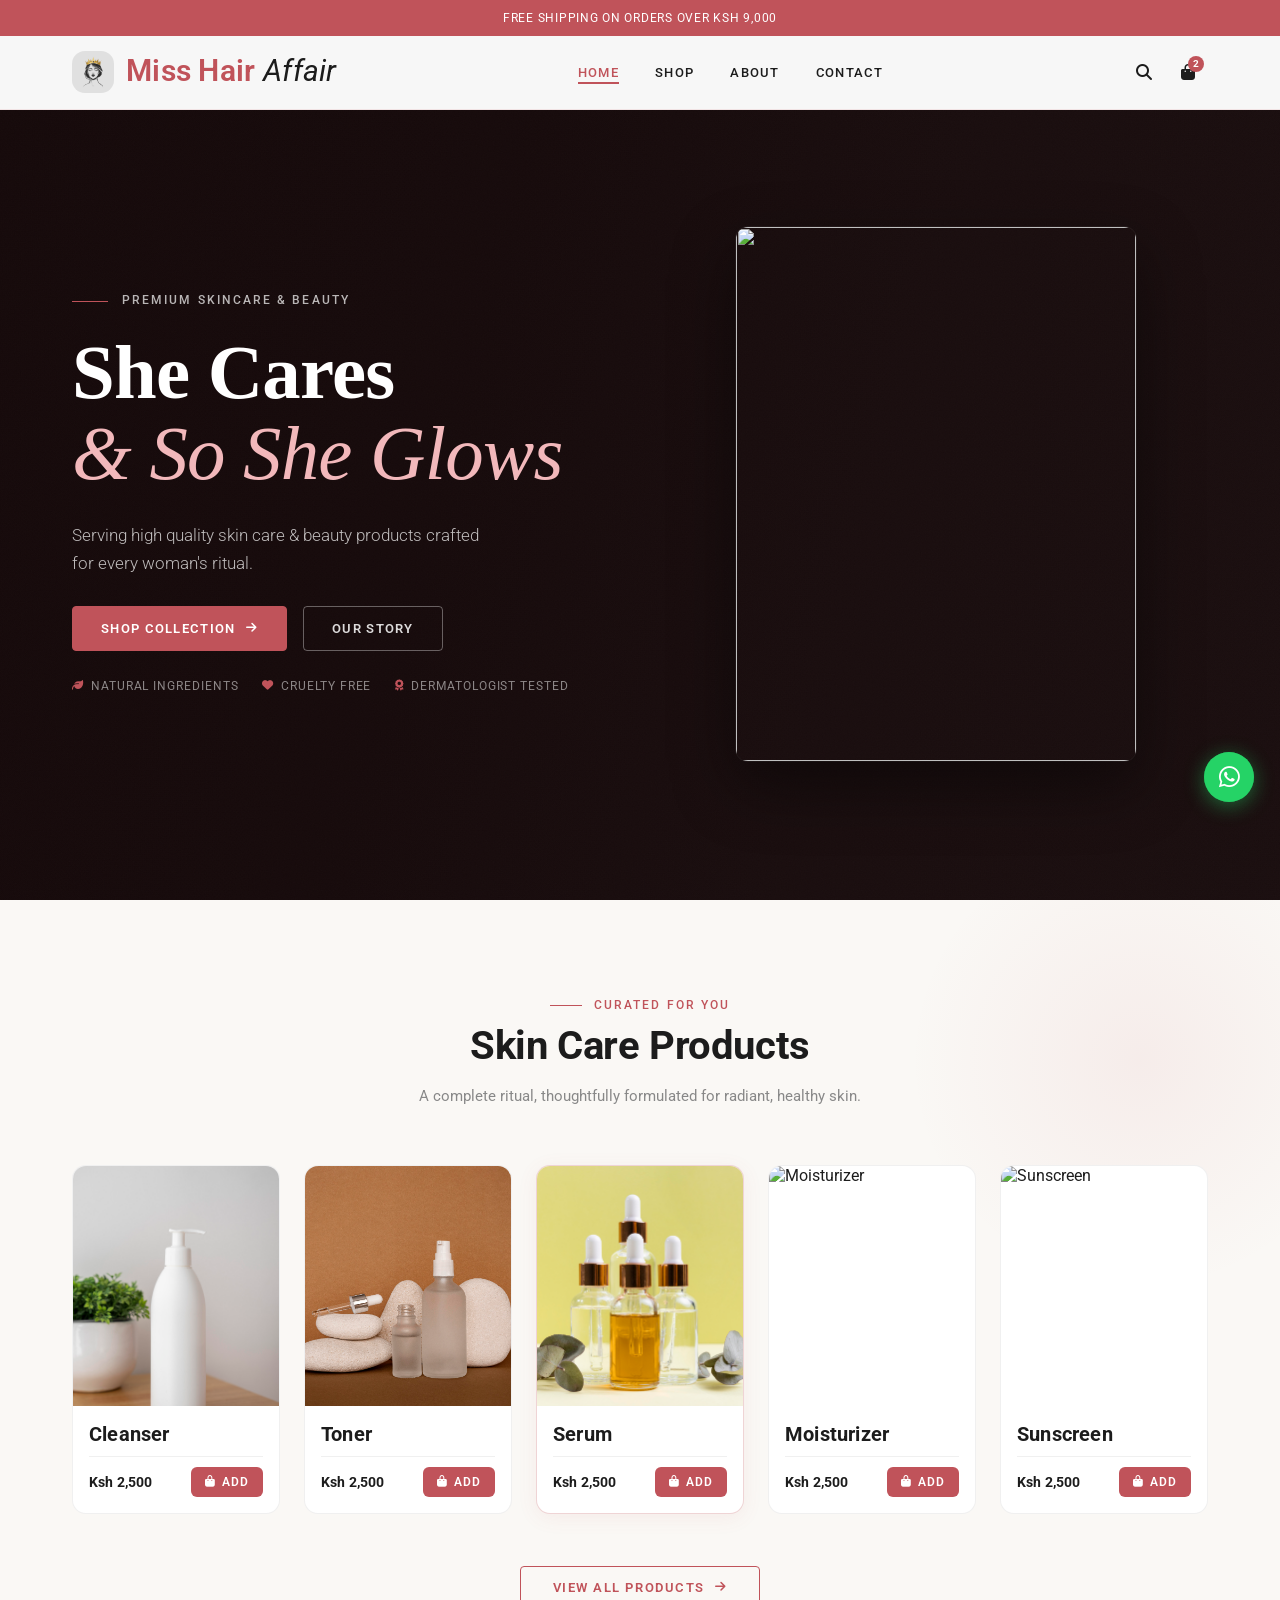
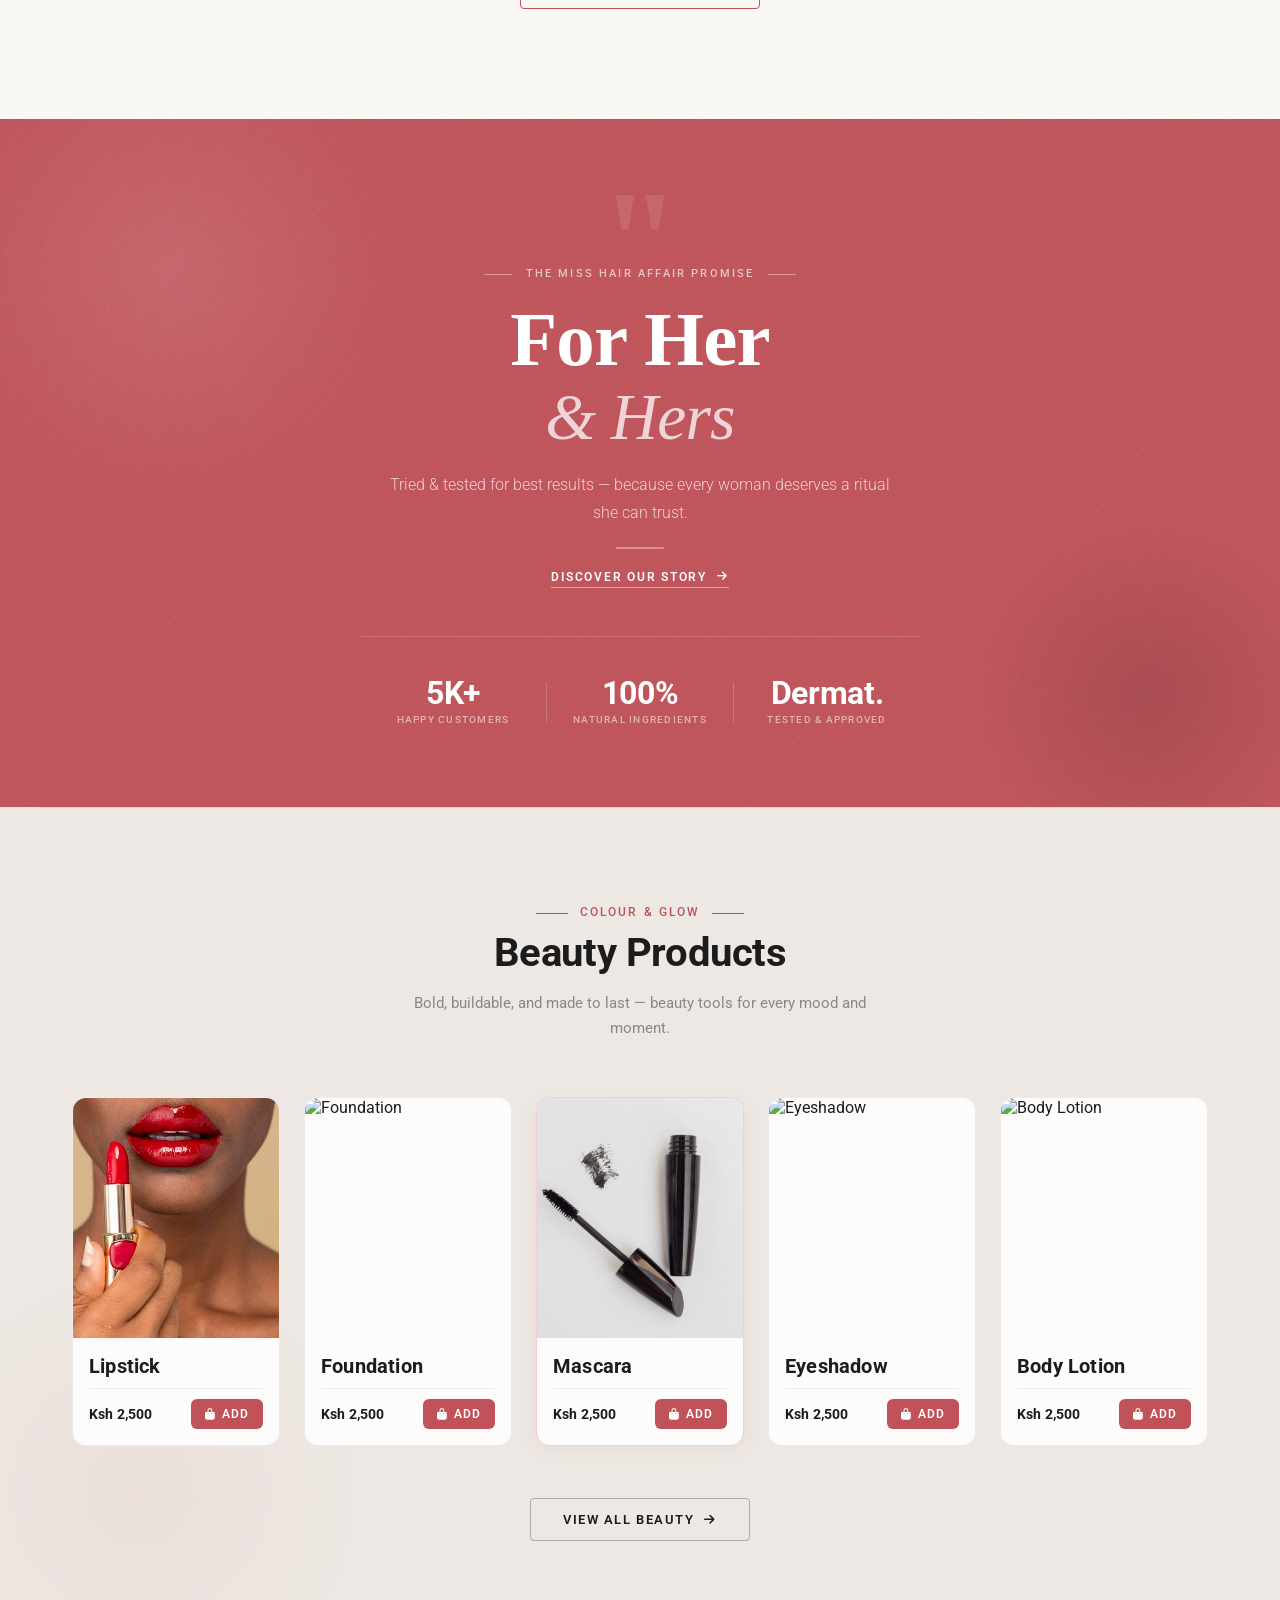
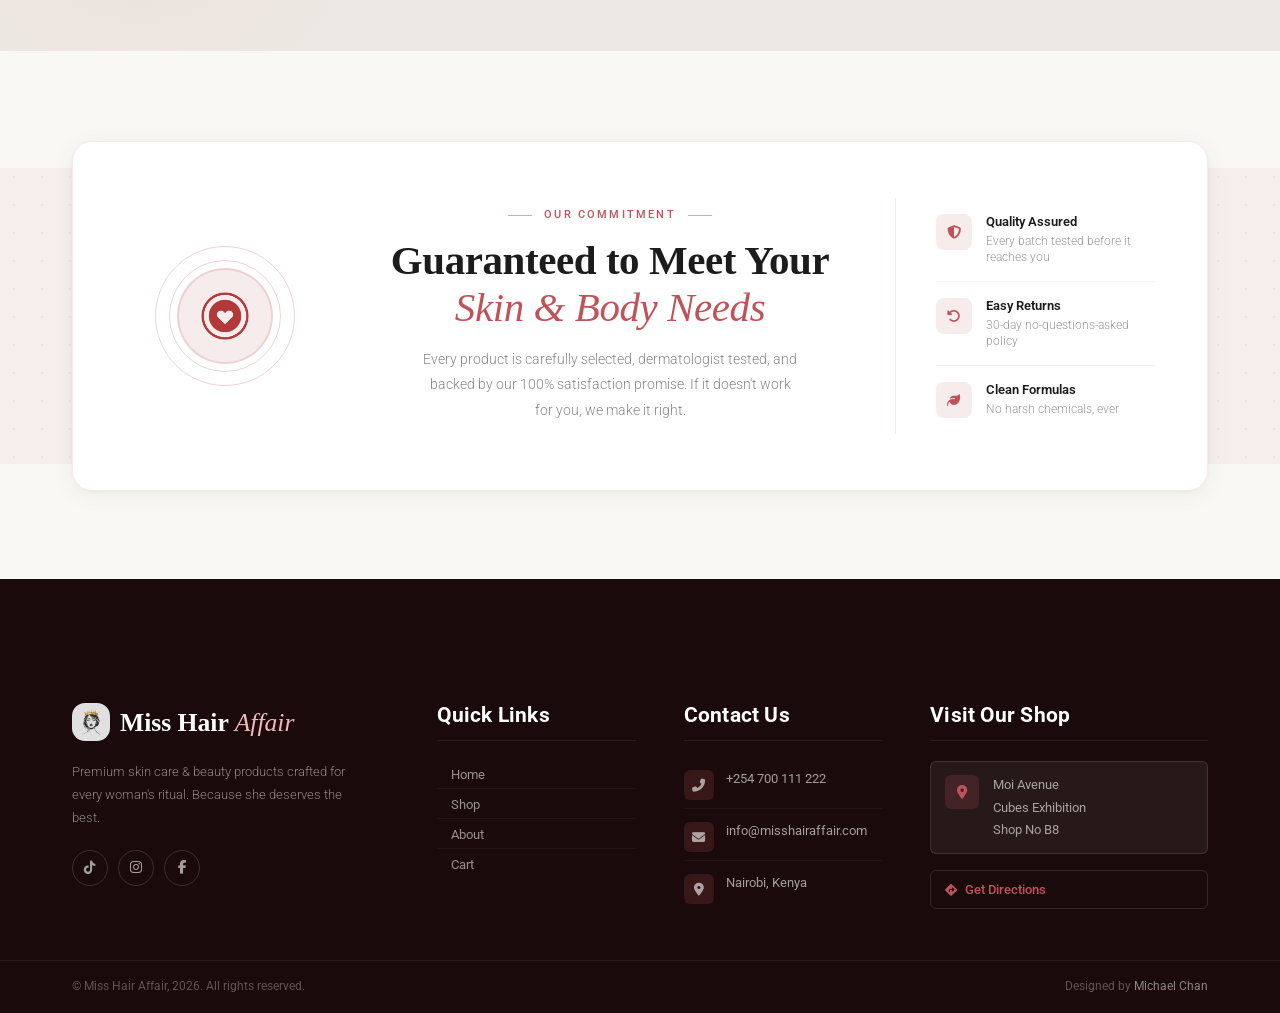
==== commit 244fa19f: "Update index.html" ====
--- a/index.html
+++ b/index.html
@@ -406,7 +406,7 @@
 			    	<!--product 1-->
 			    	<article class = "product-card">
 				        <div class = "product-card-image-wrap">
-				          	<img src = "images/beauty/lipstick.png" alt = "Lipstick" class = "product-card-img" loading = "lazy" />
+				          	<img src = "images/beauty/lipstick.jpg" alt = "Lipstick" class = "product-card-img" loading = "lazy" />
 				        </div>
 				        
 				        <div class = "product-card-body">
@@ -753,4 +753,4 @@
 		<!--javascript end-->
 
 	</body>
-</html>+</html>
